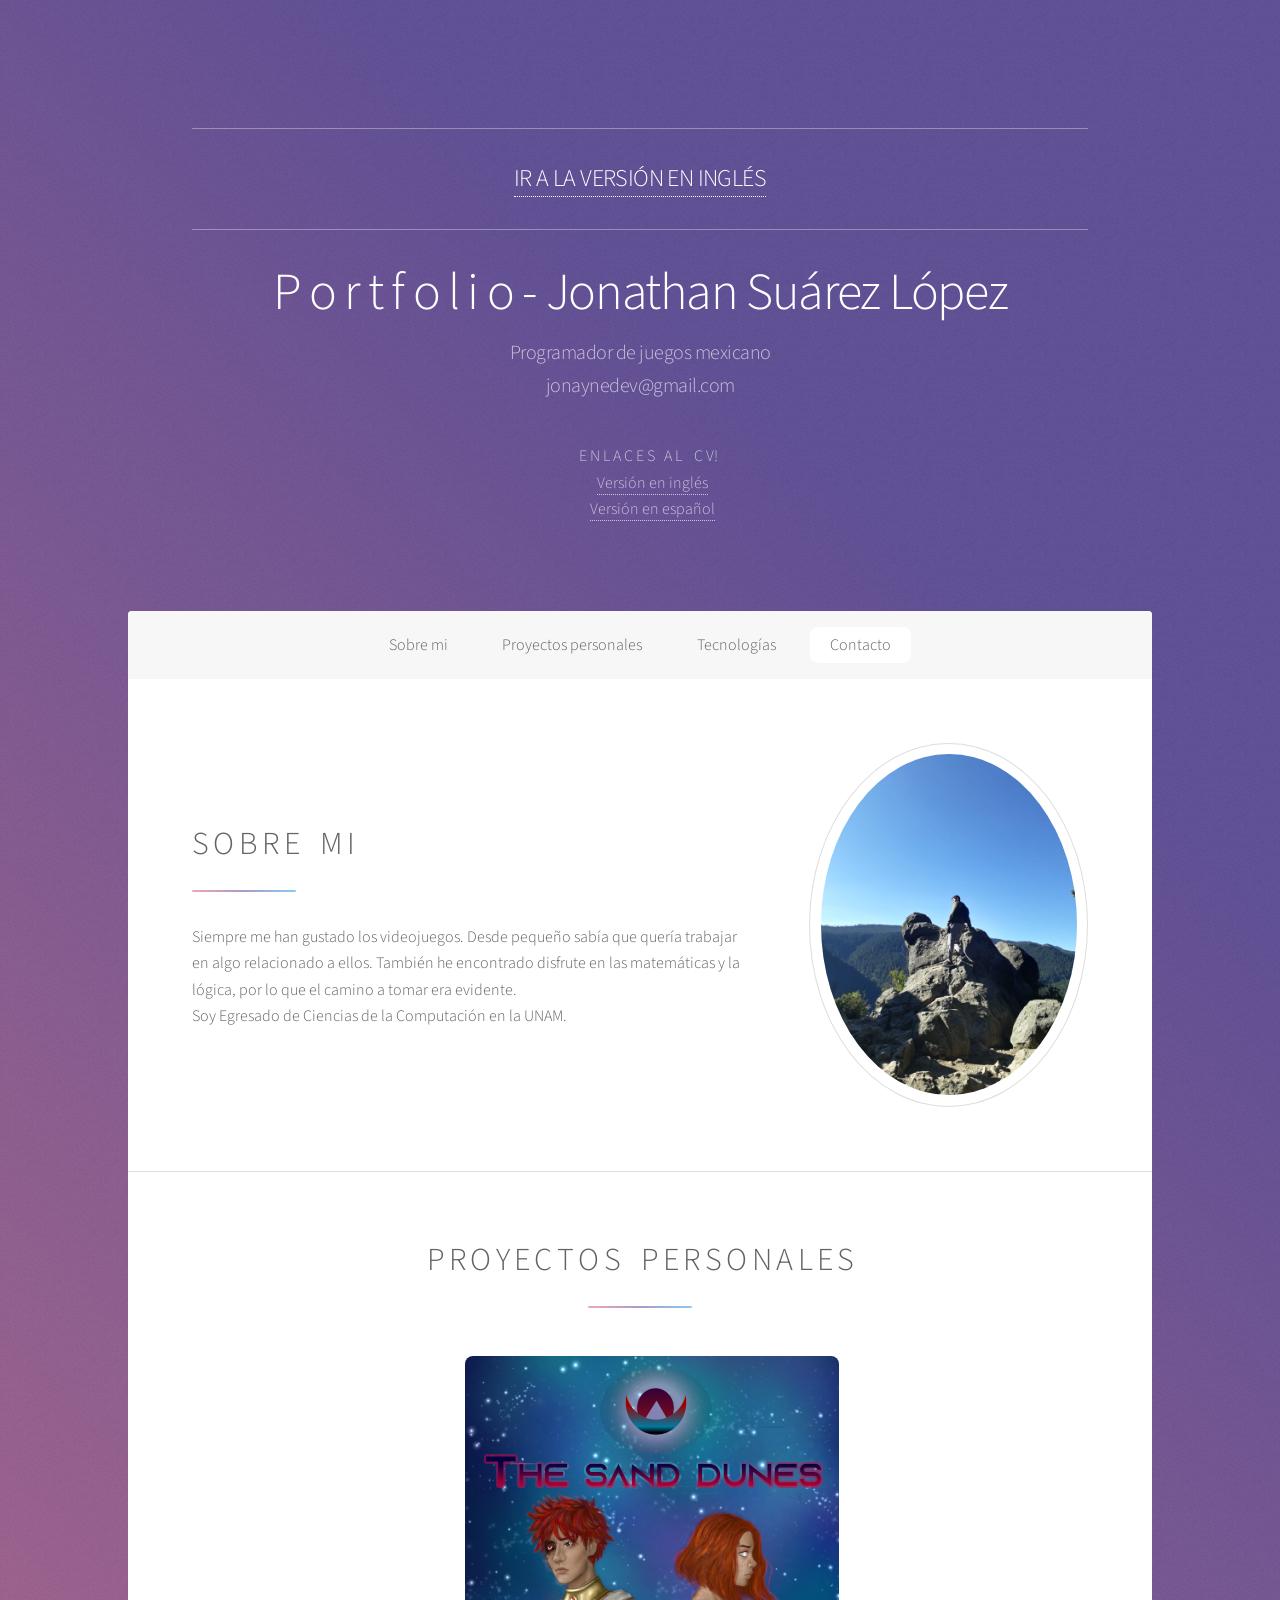
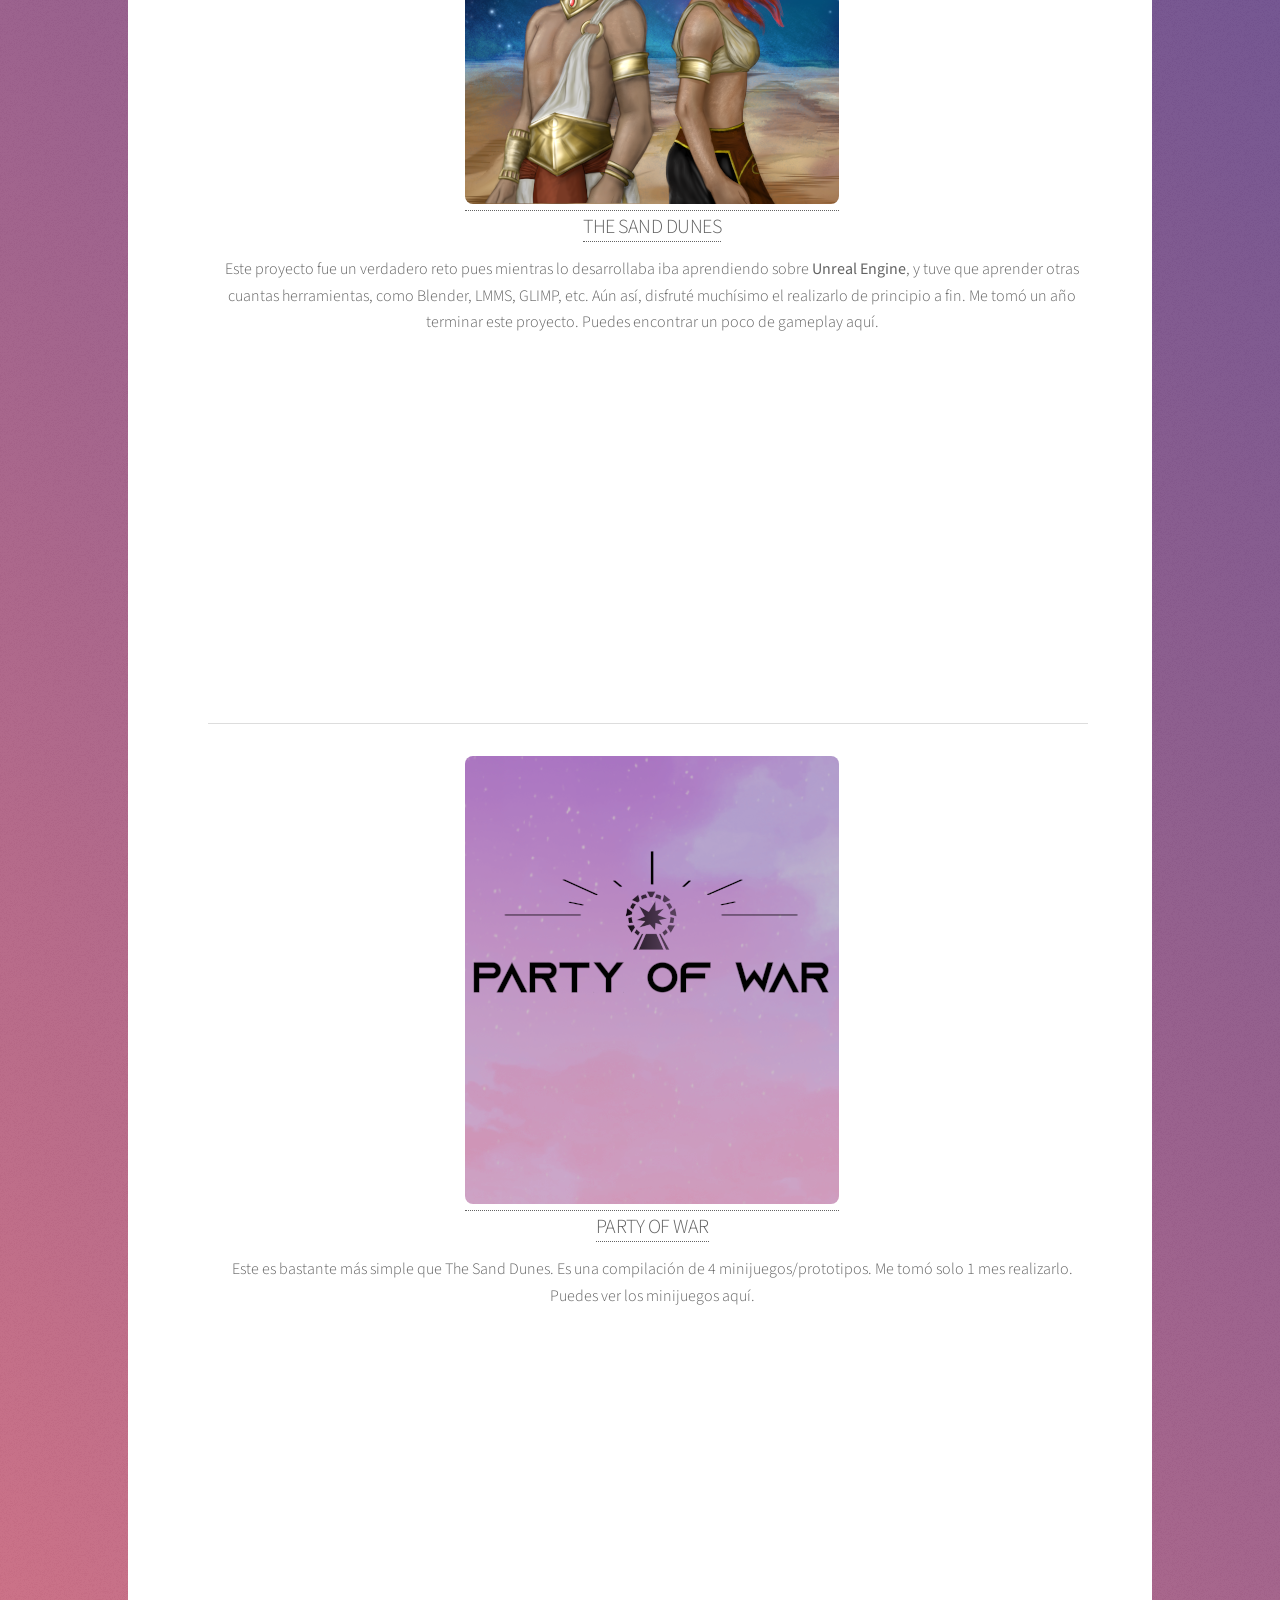
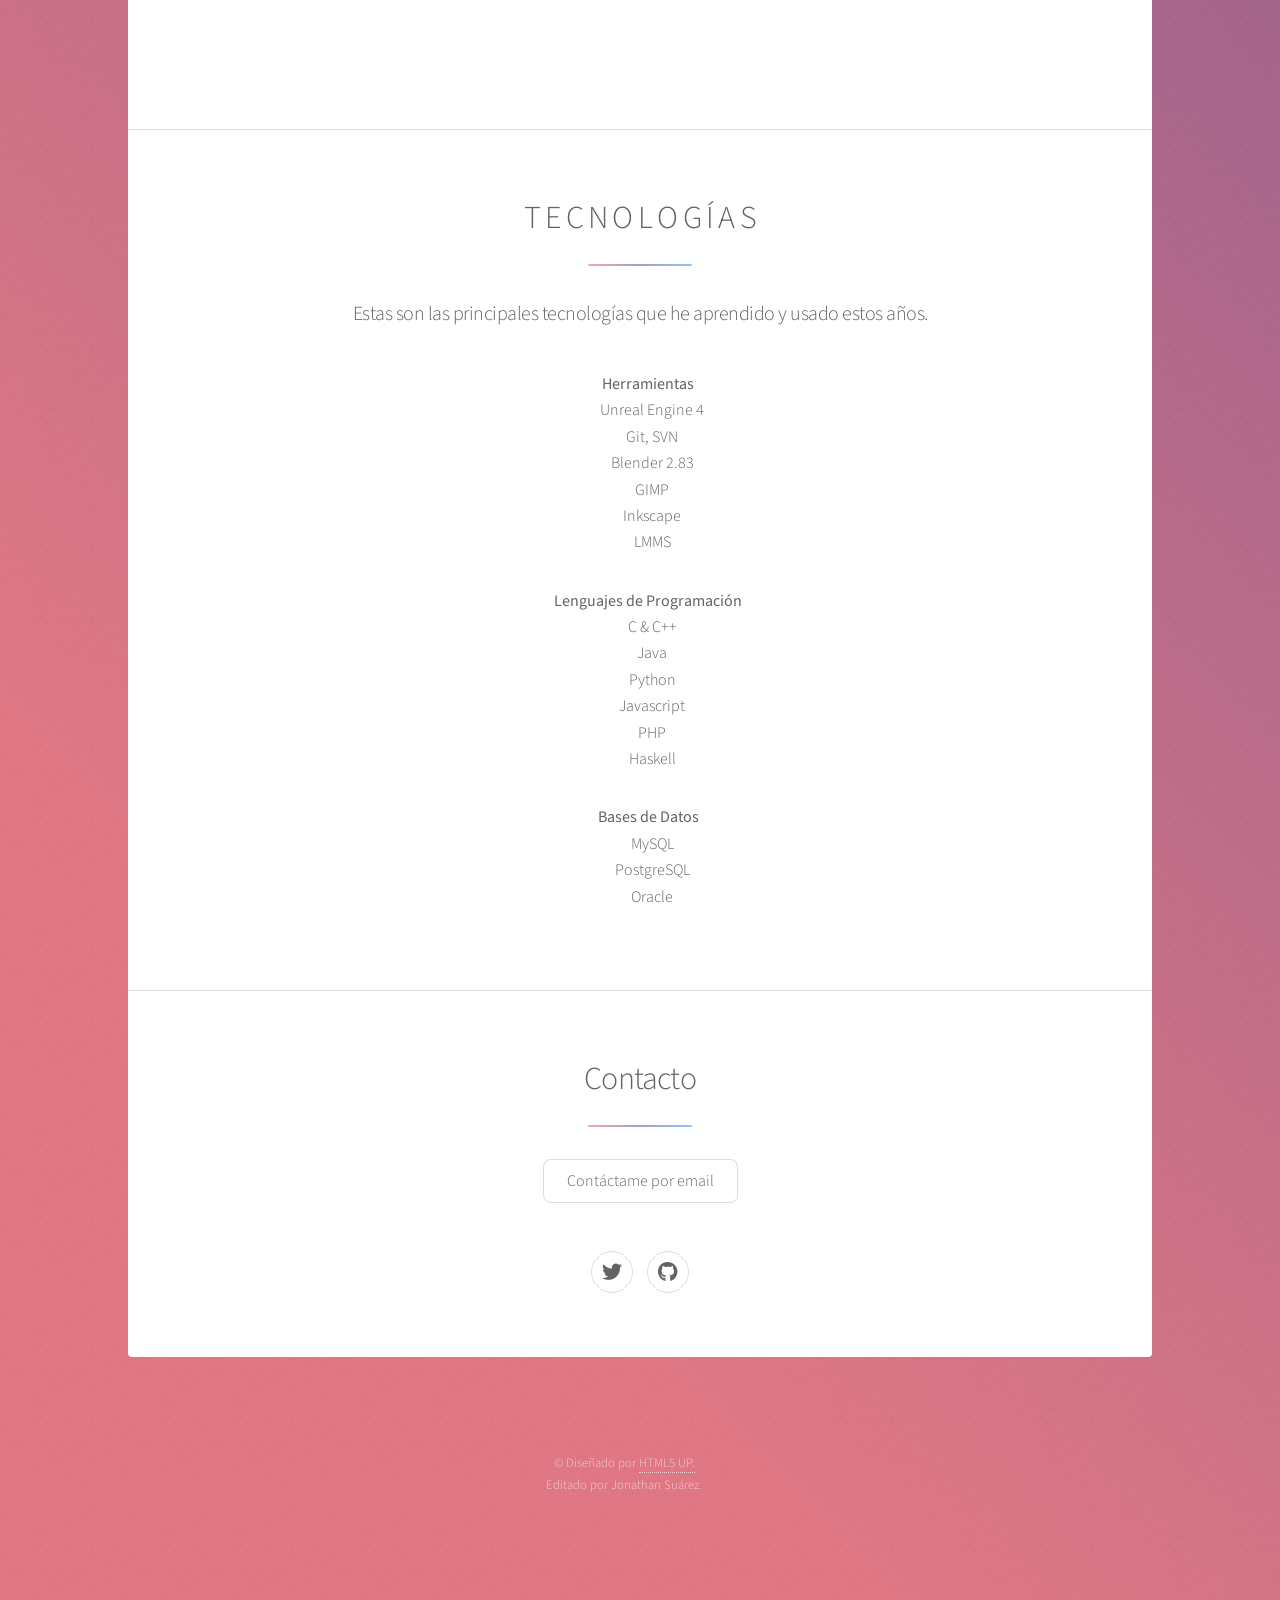
==== index_es.html @ 7394937e "Ajustes en los CVs y correcciones gramaticales. Ty Jaeden." ====
<!DOCTYPE HTML>
<!--
	Stellar by HTML5 UP
	html5up.net | @ajlkn
	Free for personal and commercial use under the CCA 3.0 license (html5up.net/license)
-->
<html>
	<head>
		<title>Jonathan Suárez | Portfolio</title>
		<meta charset="utf-8" />
		<meta name="viewport" content="width=device-width, initial-scale=1, user-scalable=no" />
		<link rel="stylesheet" href="assets/css/main.css" />
		<noscript><link rel="stylesheet" href="assets/css/noscript.css" /></noscript>
	</head>
	<body class="is-preload">

		<!-- Wrapper -->
			<div id="wrapper">

				<!-- Header -->
					<header id="header" class="alt">
						<hr>
						<h2><a href="index.html">IR A LA VERSIÓN EN INGLÉS</a></h2>
						<hr>
						<h1>P o r t f o l i o - Jonathan Suárez López</h1>
						<p>Programador de juegos mexicano<br>jonaynedev@gmail.com<br>
						<ul> E N L A C E S  &nbsp;&nbsp;A L &nbsp;&nbsp; C V!
							<li>
								<a href="docs/CV_eng.pdf"> Versión en inglés</a>
							</li>
							<li>
								<a href="docs/CV_es.pdf"> Versión en español</a>
							</li>
						</ul>
						</p>
					</header>

				<!-- Nav -->
					<nav id="nav">
						<ul>
							<li><a href="#intro" class="active">Sobre mi</a></li>
							<li><a href="#first">Proyectos personales</a></li>
							<li><a href="#second">Tecnologías</a></li>
							<li><a href="#cta">Contacto</a></li>
						</ul>
					</nav>

				<!-- Main -->
					<div id="main">
						<!-- Introduction -->
							<section id="intro" class="main">
								<div class="spotlight">
									<div class="content">
										<header class="major">
											<h2>S O B R E &nbsp;&nbsp; M I</h2>
										</header>
										<p>Siempre me han gustado los videojuegos. Desde pequeño sabía que quería trabajar en algo relacionado a ellos.
											También he encontrado disfrute en las matemáticas y la lógica, por lo que el camino a tomar era evidente.<br>
											Soy Egresado de Ciencias de la Computación en la UNAM.
										</p>
									</div>
									<span class="image"><img src="images/Me.jpeg" alt="" /></span>
								</div>
							</section>

						<!-- First Section -->
							<section id="first" class="main special">
								<header class="major">
									<h2>P R O Y E C T O S &nbsp;&nbsp; P E R S O N A L E S</h2>
								</header>
								<ul>
									<li>
										<a href="https://store.steampowered.com/app/1566610/The_Sand_Dunes/">
										<span class="image"><img src="images/TheSandDunes.png" alt="" /></span>
										<h3>THE SAND DUNES</a></h3>
										 
										<p>Este proyecto fue un verdadero reto pues mientras lo desarrollaba iba aprendiendo sobre <b>Unreal Engine</b>, y tuve que aprender otras cuantas herramientas, 
											como Blender, LMMS, GLIMP, etc. Aún así, disfruté muchísimo el realizarlo de principio a fin.
										Me tomó un año terminar este proyecto. Puedes encontrar un poco de gameplay aquí.</p>
										<iframe width="560" height="315" src="https://www.youtube.com/embed/noB_roPYs4Q" 
											title="YouTube video player" frameborder="0" allow="accelerometer; autoplay; clipboard-write; encrypted-media; gyroscope; picture-in-picture" allowfullscreen></iframe>
									</li>
									<hr>
									<li>
										<a href="https://jonayne.itch.io/party-of-war">
										<span class="image"><img src="images/PartyOfWar.png" alt="" /></span>
										<h3>PARTY OF WAR</a></h3>
										<p>Este es bastante más simple que The Sand Dunes.
											Es una compilación de 4 minijuegos/prototipos. Me tomó solo 1 mes realizarlo. <br>Puedes ver los minijuegos aquí.</p>
											<iframe width="560" height="315" src="https://www.youtube.com/embed/gYc2zunzQac" 
											title="YouTube video player" frameborder="0" allow="accelerometer; autoplay; clipboard-write; encrypted-media; gyroscope; picture-in-picture" allowfullscreen></iframe>
									</li>
								</ul>
							</section>

						<!-- Second Section -->
							<section id="second" class="main special">
								<header class="major">
									<h2>T E C N O L O G Í A S</h2>
									<p> Estas son las principales tecnologías que he aprendido y usado estos años.</p>
									<ul><b>Herramientas</b>
										<li>Unreal Engine 4</li>
										<li>Git, SVN</li>
										<li>Blender 2.83</li>
										<li>GIMP</li>
										<li>Inkscape</li>
										<li>LMMS</li>
									</ul>
									<ul><b>Lenguajes de Programación</b>
										<li>C & C++</li>
										<li>Java</li>
										<li>Python</li>
										<li>Javascript</li>
										<li>PHP</li>
										<li>Haskell</li>
									</ul>
									<ul><b>Bases de Datos</b>
										<li>MySQL</li>
										<li>PostgreSQL</li>
										<li>Oracle</li>
									</ul>
								</header>
							</section>

						<!-- Get Started -->
							<section id="cta" class="main special">
								<header class="major">
									<h2>Contacto</h2>
									<ul class="actions special">
										<li><a href="mailto:jonaynedev@gmail.com" class="button">Contáctame por email</a></li>
									</ul>
								</header>
								<footer class="major">
									<ul class="icons">
										<li><a href="https://twitter.com/jonaynea" class="icon brands fa-twitter alt"><span class="label">Twitter</span></a></li>
										<li><a href="https://github.com/Jonayne" class="icon brands fa-github alt"><span class="label">GitHub</span></a></li>
									</ul>
								</footer>
							</section>

					</div>

				<!-- Footer -->
					<footer id="footer">
						<p class="copyright">&copy; Diseñado por <a href="https://html5up.net">HTML5 UP.</a> <br> Editado por Jonathan Suárez.</p>
					</footer>
			</div>

		<!-- Scripts -->
			<script src="assets/js/jquery.min.js"></script>
			<script src="assets/js/jquery.scrollex.min.js"></script>
			<script src="assets/js/jquery.scrolly.min.js"></script>
			<script src="assets/js/browser.min.js"></script>
			<script src="assets/js/breakpoints.min.js"></script>
			<script src="assets/js/util.js"></script>
			<script src="assets/js/main.js"></script>

	</body>
</html>
---- assets/css/main.css ----
@import url(fontawesome-all.min.css);
@import 'https://fonts.googleapis.com/css?family=Source+Sans+Pro:300,400';

/*
	Stellar by HTML5 UP
	html5up.net | @ajlkn
	Free for personal and commercial use under the CCA 3.0 license (html5up.net/license)
*/

html, body, div, span, applet, object,
iframe, h1, h2, h3, h4, h5, h6, p, blockquote,
pre, a, abbr, acronym, address, big, cite,
code, del, dfn, em, img, ins, kbd, q, s, samp,
small, strike, strong, sub, sup, tt, var, b,
u, i, center, dl, dt, dd, ol, ul, li, fieldset,
form, label, legend, table, caption, tbody,
tfoot, thead, tr, th, td, article, aside,
canvas, details, embed, figure, figcaption,
footer, header, hgroup, menu, nav, output, ruby,
section, summary, time, mark, audio, video {
	margin: 0;
	padding: 0;
	border: 0;
	font-size: 100%;
	font: inherit;
	vertical-align: baseline;}

article, aside, details, figcaption, figure,
footer, header, hgroup, menu, nav, section {
	display: block;}

body {
	line-height: 1;
}

ol, ul {
	list-style: none;
}

blockquote, q {
	quotes: none;
}

	blockquote:before, blockquote:after, q:before, q:after {
		content: '';
		content: none;
	}

table {
	border-collapse: collapse;
	border-spacing: 0;
}

body {
	-webkit-text-size-adjust: none;
}

mark {
	background-color: transparent;
	color: inherit;
}

input::-moz-focus-inner {
	border: 0;
	padding: 0;
}

input, select, textarea {
	-moz-appearance: none;
	-webkit-appearance: none;
	-ms-appearance: none;
	appearance: none;
}

/* Basic */

	@-ms-viewport {
		width: device-width;
	}

	body {
		-ms-overflow-style: scrollbar;
	}

	@media screen and (max-width: 480px) {

		html, body {
			min-width: 320px;
		}

	}

	html {
		box-sizing: border-box;
	}

	*, *:before, *:after {
		box-sizing: inherit;
	}

	body {
		background-color: #935d8c;
		background-image: url("images/overlay.png"), -moz-linear-gradient(45deg, #e37682 15%, #5f4d93 85%);
		background-image: url("images/overlay.png"), -webkit-linear-gradient(45deg, #e37682 15%, #5f4d93 85%);
		background-image: url("images/overlay.png"), -ms-linear-gradient(45deg, #e37682 15%, #5f4d93 85%);
		background-image: url("images/overlay.png"), linear-gradient(45deg, #e37682 15%, #5f4d93 85%);
	}

		body.is-preload *, body.is-preload *:before, body.is-preload *:after {
			-moz-animation: none !important;
			-webkit-animation: none !important;
			-ms-animation: none !important;
			animation: none !important;
			-moz-transition: none !important;
			-webkit-transition: none !important;
			-ms-transition: none !important;
			transition: none !important;
		}

/* Type */

	body {
		background-color: #935d8c;
		color: rgba(255, 255, 255, 0.65);
	}

	body, input, select, textarea {
		font-family: "Source Sans Pro", Helvetica, sans-serif;
		font-size: 17pt;
		font-weight: 300;
		line-height: 1.65;
	}

		@media screen and (max-width: 1680px) {

			body, input, select, textarea {
				font-size: 14pt;
			}

		}

		@media screen and (max-width: 1280px) {

			body, input, select, textarea {
				font-size: 12pt;
			}

		}

		@media screen and (max-width: 360px) {

			body, input, select, textarea {
				font-size: 11pt;
			}

		}

	a {
		-moz-transition: color 0.2s ease, border-bottom 0.2s ease;
		-webkit-transition: color 0.2s ease, border-bottom 0.2s ease;
		-ms-transition: color 0.2s ease, border-bottom 0.2s ease;
		transition: color 0.2s ease, border-bottom 0.2s ease;
		text-decoration: none;
		border-bottom: dotted 1px;
		color: inherit;
	}

		a:hover {
			border-bottom-color: transparent;
		}

	strong, b {
		font-weight: 400;
	}

	em, i {
		font-style: italic;
	}

	p {
		margin: 0 0 2em 0;
	}

		p.content {
			-moz-columns: 20em 2;
			-webkit-columns: 20em 2;
			-ms-columns: 20em 2;
			columns: 20em 2;
			-moz-column-gap: 2em;
			-webkit-column-gap: 2em;
			-ms-column-gap: 2em;
			column-gap: 2em;
			text-align: justify;
		}

	h1, h2, h3, h4, h5, h6 {
		font-weight: 300;
		line-height: 1.5;
		margin: 0 0 0.7em 0;
		letter-spacing: -0.025em;
	}

		h1 a, h2 a, h3 a, h4 a, h5 a, h6 a {
			color: inherit;
			text-decoration: none;
		}

	h1 {
		font-size: 2.5em;
		line-height: 1.2;
	}

	h2 {
		font-size: 1.5em;
	}

	h3 {
		font-size: 1.25em;
	}

	h4 {
		font-size: 1.1em;
	}

	h5 {
		font-size: 0.9em;
	}

	h6 {
		font-size: 0.7em;
	}

	@media screen and (max-width: 736px) {

		h1 {
			font-size: 2em;
		}

	}

	sub {
		font-size: 0.8em;
		position: relative;
		top: 0.5em;
	}

	sup {
		font-size: 0.8em;
		position: relative;
		top: -0.5em;
	}

	blockquote {
		border-left: solid 4px;
		font-style: italic;
		margin: 0 0 2em 0;
		padding: 0.5em 0 0.5em 2em;
	}

	code {
		border-radius: 8px;
		border: solid 1px;
		font-family: "Courier New", monospace;
		font-size: 0.9em;
		margin: 0 0.25em;
		padding: 0.25em 0.65em;
	}

	pre {
		-webkit-overflow-scrolling: touch;
		font-family: "Courier New", monospace;
		font-size: 0.9em;
		margin: 0 0 2em 0;
	}

		pre code {
			display: block;
			line-height: 1.75;
			padding: 1em 1.5em;
			overflow-x: auto;
		}

	hr {
		border: 0;
		border-bottom: solid 1px;
		margin: 2em 0;
	}

		hr.major {
			margin: 3em 0;
		}

	.align-left {
		text-align: left;
	}

	.align-center {
		text-align: center;
	}

	.align-right {
		text-align: right;
	}

	input, select, textarea {
		color: #ffffff;
	}

	a:hover {
		color: #ffffff;
	}

	strong, b {
		color: #ffffff;
	}

	h1, h2, h3, h4, h5, h6 {
		color: #ffffff;
	}

	blockquote {
		border-left-color: rgba(255, 255, 255, 0.35);
	}

	code {
		background: rgba(255, 255, 255, 0.075);
		border-color: rgba(255, 255, 255, 0.35);
	}

	hr {
		border-bottom-color: rgba(255, 255, 255, 0.35);
	}

/* Row */

	.row {
		display: flex;
		flex-wrap: wrap;
		box-sizing: border-box;
		align-items: stretch;
	}

		.row > * {
			box-sizing: border-box;
		}

		.row.gtr-uniform > * > :last-child {
			margin-bottom: 0;
		}

		.row.aln-left {
			justify-content: flex-start;
		}

		.row.aln-center {
			justify-content: center;
		}

		.row.aln-right {
			justify-content: flex-end;
		}

		.row.aln-top {
			align-items: flex-start;
		}

		.row.aln-middle {
			align-items: center;
		}

		.row.aln-bottom {
			align-items: flex-end;
		}

		.row > .imp {
			order: -1;
		}

		.row > .col-1 {
			width: 8.33333%;
		}

		.row > .off-1 {
			margin-left: 8.33333%;
		}

		.row > .col-2 {
			width: 16.66667%;
		}

		.row > .off-2 {
			margin-left: 16.66667%;
		}

		.row > .col-3 {
			width: 25%;
		}

		.row > .off-3 {
			margin-left: 25%;
		}

		.row > .col-4 {
			width: 33.33333%;
		}

		.row > .off-4 {
			margin-left: 33.33333%;
		}

		.row > .col-5 {
			width: 41.66667%;
		}

		.row > .off-5 {
			margin-left: 41.66667%;
		}

		.row > .col-6 {
			width: 50%;
		}

		.row > .off-6 {
			margin-left: 50%;
		}

		.row > .col-7 {
			width: 58.33333%;
		}

		.row > .off-7 {
			margin-left: 58.33333%;
		}

		.row > .col-8 {
			width: 66.66667%;
		}

		.row > .off-8 {
			margin-left: 66.66667%;
		}

		.row > .col-9 {
			width: 75%;
		}

		.row > .off-9 {
			margin-left: 75%;
		}

		.row > .col-10 {
			width: 83.33333%;
		}

		.row > .off-10 {
			margin-left: 83.33333%;
		}

		.row > .col-11 {
			width: 91.66667%;
		}

		.row > .off-11 {
			margin-left: 91.66667%;
		}

		.row > .col-12 {
			width: 100%;
		}

		.row > .off-12 {
			margin-left: 100%;
		}

		.row.gtr-0 {
			margin-top: 0;
			margin-left: 0em;
		}

			.row.gtr-0 > * {
				padding: 0 0 0 0em;
			}

			.row.gtr-0.gtr-uniform {
				margin-top: 0em;
			}

				.row.gtr-0.gtr-uniform > * {
					padding-top: 0em;
				}

		.row.gtr-25 {
			margin-top: 0;
			margin-left: -0.375em;
		}

			.row.gtr-25 > * {
				padding: 0 0 0 0.375em;
			}

			.row.gtr-25.gtr-uniform {
				margin-top: -0.375em;
			}

				.row.gtr-25.gtr-uniform > * {
					padding-top: 0.375em;
				}

		.row.gtr-50 {
			margin-top: 0;
			margin-left: -0.75em;
		}

			.row.gtr-50 > * {
				padding: 0 0 0 0.75em;
			}

			.row.gtr-50.gtr-uniform {
				margin-top: -0.75em;
			}

				.row.gtr-50.gtr-uniform > * {
					padding-top: 0.75em;
				}

		.row {
			margin-top: 0;
			margin-left: -1.5em;
		}

			.row > * {
				padding: 0 0 0 1.5em;
			}

			.row.gtr-uniform {
				margin-top: -1.5em;
			}

				.row.gtr-uniform > * {
					padding-top: 1.5em;
				}

		.row.gtr-150 {
			margin-top: 0;
			margin-left: -2.25em;
		}

			.row.gtr-150 > * {
				padding: 0 0 0 2.25em;
			}

			.row.gtr-150.gtr-uniform {
				margin-top: -2.25em;
			}

				.row.gtr-150.gtr-uniform > * {
					padding-top: 2.25em;
				}

		.row.gtr-200 {
			margin-top: 0;
			margin-left: -3em;
		}

			.row.gtr-200 > * {
				padding: 0 0 0 3em;
			}

			.row.gtr-200.gtr-uniform {
				margin-top: -3em;
			}

				.row.gtr-200.gtr-uniform > * {
					padding-top: 3em;
				}

		@media screen and (max-width: 1680px) {

			.row {
				display: flex;
				flex-wrap: wrap;
				box-sizing: border-box;
				align-items: stretch;
			}

				.row > * {
					box-sizing: border-box;
				}

				.row.gtr-uniform > * > :last-child {
					margin-bottom: 0;
				}

				.row.aln-left {
					justify-content: flex-start;
				}

				.row.aln-center {
					justify-content: center;
				}

				.row.aln-right {
					justify-content: flex-end;
				}

				.row.aln-top {
					align-items: flex-start;
				}

				.row.aln-middle {
					align-items: center;
				}

				.row.aln-bottom {
					align-items: flex-end;
				}

				.row > .imp-xlarge {
					order: -1;
				}

				.row > .col-1-xlarge {
					width: 8.33333%;
				}

				.row > .off-1-xlarge {
					margin-left: 8.33333%;
				}

				.row > .col-2-xlarge {
					width: 16.66667%;
				}

				.row > .off-2-xlarge {
					margin-left: 16.66667%;
				}

				.row > .col-3-xlarge {
					width: 25%;
				}

				.row > .off-3-xlarge {
					margin-left: 25%;
				}

				.row > .col-4-xlarge {
					width: 33.33333%;
				}

				.row > .off-4-xlarge {
					margin-left: 33.33333%;
				}

				.row > .col-5-xlarge {
					width: 41.66667%;
				}

				.row > .off-5-xlarge {
					margin-left: 41.66667%;
				}

				.row > .col-6-xlarge {
					width: 50%;
				}

				.row > .off-6-xlarge {
					margin-left: 50%;
				}

				.row > .col-7-xlarge {
					width: 58.33333%;
				}

				.row > .off-7-xlarge {
					margin-left: 58.33333%;
				}

				.row > .col-8-xlarge {
					width: 66.66667%;
				}

				.row > .off-8-xlarge {
					margin-left: 66.66667%;
				}

				.row > .col-9-xlarge {
					width: 75%;
				}

				.row > .off-9-xlarge {
					margin-left: 75%;
				}

				.row > .col-10-xlarge {
					width: 83.33333%;
				}

				.row > .off-10-xlarge {
					margin-left: 83.33333%;
				}

				.row > .col-11-xlarge {
					width: 91.66667%;
				}

				.row > .off-11-xlarge {
					margin-left: 91.66667%;
				}

				.row > .col-12-xlarge {
					width: 100%;
				}

				.row > .off-12-xlarge {
					margin-left: 100%;
				}

				.row.gtr-0 {
					margin-top: 0;
					margin-left: 0em;
				}

					.row.gtr-0 > * {
						padding: 0 0 0 0em;
					}

					.row.gtr-0.gtr-uniform {
						margin-top: 0em;
					}

						.row.gtr-0.gtr-uniform > * {
							padding-top: 0em;
						}

				.row.gtr-25 {
					margin-top: 0;
					margin-left: -0.375em;
				}

					.row.gtr-25 > * {
						padding: 0 0 0 0.375em;
					}

					.row.gtr-25.gtr-uniform {
						margin-top: -0.375em;
					}

						.row.gtr-25.gtr-uniform > * {
							padding-top: 0.375em;
						}

				.row.gtr-50 {
					margin-top: 0;
					margin-left: -0.75em;
				}

					.row.gtr-50 > * {
						padding: 0 0 0 0.75em;
					}

					.row.gtr-50.gtr-uniform {
						margin-top: -0.75em;
					}

						.row.gtr-50.gtr-uniform > * {
							padding-top: 0.75em;
						}

				.row {
					margin-top: 0;
					margin-left: -1.5em;
				}

					.row > * {
						padding: 0 0 0 1.5em;
					}

					.row.gtr-uniform {
						margin-top: -1.5em;
					}

						.row.gtr-uniform > * {
							padding-top: 1.5em;
						}

				.row.gtr-150 {
					margin-top: 0;
					margin-left: -2.25em;
				}

					.row.gtr-150 > * {
						padding: 0 0 0 2.25em;
					}

					.row.gtr-150.gtr-uniform {
						margin-top: -2.25em;
					}

						.row.gtr-150.gtr-uniform > * {
							padding-top: 2.25em;
						}

				.row.gtr-200 {
					margin-top: 0;
					margin-left: -3em;
				}

					.row.gtr-200 > * {
						padding: 0 0 0 3em;
					}

					.row.gtr-200.gtr-uniform {
						margin-top: -3em;
					}

						.row.gtr-200.gtr-uniform > * {
							padding-top: 3em;
						}

		}

		@media screen and (max-width: 1280px) {

			.row {
				display: flex;
				flex-wrap: wrap;
				box-sizing: border-box;
				align-items: stretch;
			}

				.row > * {
					box-sizing: border-box;
				}

				.row.gtr-uniform > * > :last-child {
					margin-bottom: 0;
				}

				.row.aln-left {
					justify-content: flex-start;
				}

				.row.aln-center {
					justify-content: center;
				}

				.row.aln-right {
					justify-content: flex-end;
				}

				.row.aln-top {
					align-items: flex-start;
				}

				.row.aln-middle {
					align-items: center;
				}

				.row.aln-bottom {
					align-items: flex-end;
				}

				.row > .imp-large {
					order: -1;
				}

				.row > .col-1-large {
					width: 8.33333%;
				}

				.row > .off-1-large {
					margin-left: 8.33333%;
				}

				.row > .col-2-large {
					width: 16.66667%;
				}

				.row > .off-2-large {
					margin-left: 16.66667%;
				}

				.row > .col-3-large {
					width: 25%;
				}

				.row > .off-3-large {
					margin-left: 25%;
				}

				.row > .col-4-large {
					width: 33.33333%;
				}

				.row > .off-4-large {
					margin-left: 33.33333%;
				}

				.row > .col-5-large {
					width: 41.66667%;
				}

				.row > .off-5-large {
					margin-left: 41.66667%;
				}

				.row > .col-6-large {
					width: 50%;
				}

				.row > .off-6-large {
					margin-left: 50%;
				}

				.row > .col-7-large {
					width: 58.33333%;
				}

				.row > .off-7-large {
					margin-left: 58.33333%;
				}

				.row > .col-8-large {
					width: 66.66667%;
				}

				.row > .off-8-large {
					margin-left: 66.66667%;
				}

				.row > .col-9-large {
					width: 75%;
				}

				.row > .off-9-large {
					margin-left: 75%;
				}

				.row > .col-10-large {
					width: 83.33333%;
				}

				.row > .off-10-large {
					margin-left: 83.33333%;
				}

				.row > .col-11-large {
					width: 91.66667%;
				}

				.row > .off-11-large {
					margin-left: 91.66667%;
				}

				.row > .col-12-large {
					width: 100%;
				}

				.row > .off-12-large {
					margin-left: 100%;
				}

				.row.gtr-0 {
					margin-top: 0;
					margin-left: 0em;
				}

					.row.gtr-0 > * {
						padding: 0 0 0 0em;
					}

					.row.gtr-0.gtr-uniform {
						margin-top: 0em;
					}

						.row.gtr-0.gtr-uniform > * {
							padding-top: 0em;
						}

				.row.gtr-25 {
					margin-top: 0;
					margin-left: -0.375em;
				}

					.row.gtr-25 > * {
						padding: 0 0 0 0.375em;
					}

					.row.gtr-25.gtr-uniform {
						margin-top: -0.375em;
					}

						.row.gtr-25.gtr-uniform > * {
							padding-top: 0.375em;
						}

				.row.gtr-50 {
					margin-top: 0;
					margin-left: -0.75em;
				}

					.row.gtr-50 > * {
						padding: 0 0 0 0.75em;
					}

					.row.gtr-50.gtr-uniform {
						margin-top: -0.75em;
					}

						.row.gtr-50.gtr-uniform > * {
							padding-top: 0.75em;
						}

				.row {
					margin-top: 0;
					margin-left: -1.5em;
				}

					.row > * {
						padding: 0 0 0 1.5em;
					}

					.row.gtr-uniform {
						margin-top: -1.5em;
					}

						.row.gtr-uniform > * {
							padding-top: 1.5em;
						}

				.row.gtr-150 {
					margin-top: 0;
					margin-left: -2.25em;
				}

					.row.gtr-150 > * {
						padding: 0 0 0 2.25em;
					}

					.row.gtr-150.gtr-uniform {
						margin-top: -2.25em;
					}

						.row.gtr-150.gtr-uniform > * {
							padding-top: 2.25em;
						}

				.row.gtr-200 {
					margin-top: 0;
					margin-left: -3em;
				}

					.row.gtr-200 > * {
						padding: 0 0 0 3em;
					}

					.row.gtr-200.gtr-uniform {
						margin-top: -3em;
					}

						.row.gtr-200.gtr-uniform > * {
							padding-top: 3em;
						}

		}

		@media screen and (max-width: 980px) {

			.row {
				display: flex;
				flex-wrap: wrap;
				box-sizing: border-box;
				align-items: stretch;
			}

				.row > * {
					box-sizing: border-box;
				}

				.row.gtr-uniform > * > :last-child {
					margin-bottom: 0;
				}

				.row.aln-left {
					justify-content: flex-start;
				}

				.row.aln-center {
					justify-content: center;
				}

				.row.aln-right {
					justify-content: flex-end;
				}

				.row.aln-top {
					align-items: flex-start;
				}

				.row.aln-middle {
					align-items: center;
				}

				.row.aln-bottom {
					align-items: flex-end;
				}

				.row > .imp-medium {
					order: -1;
				}

				.row > .col-1-medium {
					width: 8.33333%;
				}

				.row > .off-1-medium {
					margin-left: 8.33333%;
				}

				.row > .col-2-medium {
					width: 16.66667%;
				}

				.row > .off-2-medium {
					margin-left: 16.66667%;
				}

				.row > .col-3-medium {
					width: 25%;
				}

				.row > .off-3-medium {
					margin-left: 25%;
				}

				.row > .col-4-medium {
					width: 33.33333%;
				}

				.row > .off-4-medium {
					margin-left: 33.33333%;
				}

				.row > .col-5-medium {
					width: 41.66667%;
				}

				.row > .off-5-medium {
					margin-left: 41.66667%;
				}

				.row > .col-6-medium {
					width: 50%;
				}

				.row > .off-6-medium {
					margin-left: 50%;
				}

				.row > .col-7-medium {
					width: 58.33333%;
				}

				.row > .off-7-medium {
					margin-left: 58.33333%;
				}

				.row > .col-8-medium {
					width: 66.66667%;
				}

				.row > .off-8-medium {
					margin-left: 66.66667%;
				}

				.row > .col-9-medium {
					width: 75%;
				}

				.row > .off-9-medium {
					margin-left: 75%;
				}

				.row > .col-10-medium {
					width: 83.33333%;
				}

				.row > .off-10-medium {
					margin-left: 83.33333%;
				}

				.row > .col-11-medium {
					width: 91.66667%;
				}

				.row > .off-11-medium {
					margin-left: 91.66667%;
				}

				.row > .col-12-medium {
					width: 100%;
				}

				.row > .off-12-medium {
					margin-left: 100%;
				}

				.row.gtr-0 {
					margin-top: 0;
					margin-left: 0em;
				}

					.row.gtr-0 > * {
						padding: 0 0 0 0em;
					}

					.row.gtr-0.gtr-uniform {
						margin-top: 0em;
					}

						.row.gtr-0.gtr-uniform > * {
							padding-top: 0em;
						}

				.row.gtr-25 {
					margin-top: 0;
					margin-left: -0.375em;
				}

					.row.gtr-25 > * {
						padding: 0 0 0 0.375em;
					}

					.row.gtr-25.gtr-uniform {
						margin-top: -0.375em;
					}

						.row.gtr-25.gtr-uniform > * {
							padding-top: 0.375em;
						}

				.row.gtr-50 {
					margin-top: 0;
					margin-left: -0.75em;
				}

					.row.gtr-50 > * {
						padding: 0 0 0 0.75em;
					}

					.row.gtr-50.gtr-uniform {
						margin-top: -0.75em;
					}

						.row.gtr-50.gtr-uniform > * {
							padding-top: 0.75em;
						}

				.row {
					margin-top: 0;
					margin-left: -1.5em;
				}

					.row > * {
						padding: 0 0 0 1.5em;
					}

					.row.gtr-uniform {
						margin-top: -1.5em;
					}

						.row.gtr-uniform > * {
							padding-top: 1.5em;
						}

				.row.gtr-150 {
					margin-top: 0;
					margin-left: -2.25em;
				}

					.row.gtr-150 > * {
						padding: 0 0 0 2.25em;
					}

					.row.gtr-150.gtr-uniform {
						margin-top: -2.25em;
					}

						.row.gtr-150.gtr-uniform > * {
							padding-top: 2.25em;
						}

				.row.gtr-200 {
					margin-top: 0;
					margin-left: -3em;
				}

					.row.gtr-200 > * {
						padding: 0 0 0 3em;
					}

					.row.gtr-200.gtr-uniform {
						margin-top: -3em;
					}

						.row.gtr-200.gtr-uniform > * {
							padding-top: 3em;
						}

		}

		@media screen and (max-width: 736px) {

			.row {
				display: flex;
				flex-wrap: wrap;
				box-sizing: border-box;
				align-items: stretch;
			}

				.row > * {
					box-sizing: border-box;
				}

				.row.gtr-uniform > * > :last-child {
					margin-bottom: 0;
				}

				.row.aln-left {
					justify-content: flex-start;
				}

				.row.aln-center {
					justify-content: center;
				}

				.row.aln-right {
					justify-content: flex-end;
				}

				.row.aln-top {
					align-items: flex-start;
				}

				.row.aln-middle {
					align-items: center;
				}

				.row.aln-bottom {
					align-items: flex-end;
				}

				.row > .imp-small {
					order: -1;
				}

				.row > .col-1-small {
					width: 8.33333%;
				}

				.row > .off-1-small {
					margin-left: 8.33333%;
				}

				.row > .col-2-small {
					width: 16.66667%;
				}

				.row > .off-2-small {
					margin-left: 16.66667%;
				}

				.row > .col-3-small {
					width: 25%;
				}

				.row > .off-3-small {
					margin-left: 25%;
				}

				.row > .col-4-small {
					width: 33.33333%;
				}

				.row > .off-4-small {
					margin-left: 33.33333%;
				}

				.row > .col-5-small {
					width: 41.66667%;
				}

				.row > .off-5-small {
					margin-left: 41.66667%;
				}

				.row > .col-6-small {
					width: 50%;
				}

				.row > .off-6-small {
					margin-left: 50%;
				}

				.row > .col-7-small {
					width: 58.33333%;
				}

				.row > .off-7-small {
					margin-left: 58.33333%;
				}

				.row > .col-8-small {
					width: 66.66667%;
				}

				.row > .off-8-small {
					margin-left: 66.66667%;
				}

				.row > .col-9-small {
					width: 75%;
				}

				.row > .off-9-small {
					margin-left: 75%;
				}

				.row > .col-10-small {
					width: 83.33333%;
				}

				.row > .off-10-small {
					margin-left: 83.33333%;
				}

				.row > .col-11-small {
					width: 91.66667%;
				}

				.row > .off-11-small {
					margin-left: 91.66667%;
				}

				.row > .col-12-small {
					width: 100%;
				}

				.row > .off-12-small {
					margin-left: 100%;
				}

				.row.gtr-0 {
					margin-top: 0;
					margin-left: 0em;
				}

					.row.gtr-0 > * {
						padding: 0 0 0 0em;
					}

					.row.gtr-0.gtr-uniform {
						margin-top: 0em;
					}

						.row.gtr-0.gtr-uniform > * {
							padding-top: 0em;
						}

				.row.gtr-25 {
					margin-top: 0;
					margin-left: -0.25em;
				}

					.row.gtr-25 > * {
						padding: 0 0 0 0.25em;
					}

					.row.gtr-25.gtr-uniform {
						margin-top: -0.25em;
					}

						.row.gtr-25.gtr-uniform > * {
							padding-top: 0.25em;
						}

				.row.gtr-50 {
					margin-top: 0;
					margin-left: -0.5em;
				}

					.row.gtr-50 > * {
						padding: 0 0 0 0.5em;
					}

					.row.gtr-50.gtr-uniform {
						margin-top: -0.5em;
					}

						.row.gtr-50.gtr-uniform > * {
							padding-top: 0.5em;
						}

				.row {
					margin-top: 0;
					margin-left: -1em;
				}

					.row > * {
						padding: 0 0 0 1em;
					}

					.row.gtr-uniform {
						margin-top: -1em;
					}

						.row.gtr-uniform > * {
							padding-top: 1em;
						}

				.row.gtr-150 {
					margin-top: 0;
					margin-left: -1.5em;
				}

					.row.gtr-150 > * {
						padding: 0 0 0 1.5em;
					}

					.row.gtr-150.gtr-uniform {
						margin-top: -1.5em;
					}

						.row.gtr-150.gtr-uniform > * {
							padding-top: 1.5em;
						}

				.row.gtr-200 {
					margin-top: 0;
					margin-left: -2em;
				}

					.row.gtr-200 > * {
						padding: 0 0 0 2em;
					}

					.row.gtr-200.gtr-uniform {
						margin-top: -2em;
					}

						.row.gtr-200.gtr-uniform > * {
							padding-top: 2em;
						}

		}

		@media screen and (max-width: 480px) {

			.row {
				display: flex;
				flex-wrap: wrap;
				box-sizing: border-box;
				align-items: stretch;
			}

				.row > * {
					box-sizing: border-box;
				}

				.row.gtr-uniform > * > :last-child {
					margin-bottom: 0;
				}

				.row.aln-left {
					justify-content: flex-start;
				}

				.row.aln-center {
					justify-content: center;
				}

				.row.aln-right {
					justify-content: flex-end;
				}

				.row.aln-top {
					align-items: flex-start;
				}

				.row.aln-middle {
					align-items: center;
				}

				.row.aln-bottom {
					align-items: flex-end;
				}

				.row > .imp-xsmall {
					order: -1;
				}

				.row > .col-1-xsmall {
					width: 8.33333%;
				}

				.row > .off-1-xsmall {
					margin-left: 8.33333%;
				}

				.row > .col-2-xsmall {
					width: 16.66667%;
				}

				.row > .off-2-xsmall {
					margin-left: 16.66667%;
				}

				.row > .col-3-xsmall {
					width: 25%;
				}

				.row > .off-3-xsmall {
					margin-left: 25%;
				}

				.row > .col-4-xsmall {
					width: 33.33333%;
				}

				.row > .off-4-xsmall {
					margin-left: 33.33333%;
				}

				.row > .col-5-xsmall {
					width: 41.66667%;
				}

				.row > .off-5-xsmall {
					margin-left: 41.66667%;
				}

				.row > .col-6-xsmall {
					width: 50%;
				}

				.row > .off-6-xsmall {
					margin-left: 50%;
				}

				.row > .col-7-xsmall {
					width: 58.33333%;
				}

				.row > .off-7-xsmall {
					margin-left: 58.33333%;
				}

				.row > .col-8-xsmall {
					width: 66.66667%;
				}

				.row > .off-8-xsmall {
					margin-left: 66.66667%;
				}

				.row > .col-9-xsmall {
					width: 75%;
				}

				.row > .off-9-xsmall {
					margin-left: 75%;
				}

				.row > .col-10-xsmall {
					width: 83.33333%;
				}

				.row > .off-10-xsmall {
					margin-left: 83.33333%;
				}

				.row > .col-11-xsmall {
					width: 91.66667%;
				}

				.row > .off-11-xsmall {
					margin-left: 91.66667%;
				}

				.row > .col-12-xsmall {
					width: 100%;
				}

				.row > .off-12-xsmall {
					margin-left: 100%;
				}

				.row.gtr-0 {
					margin-top: 0;
					margin-left: 0em;
				}

					.row.gtr-0 > * {
						padding: 0 0 0 0em;
					}

					.row.gtr-0.gtr-uniform {
						margin-top: 0em;
					}

						.row.gtr-0.gtr-uniform > * {
							padding-top: 0em;
						}

				.row.gtr-25 {
					margin-top: 0;
					margin-left: -0.3125em;
				}

					.row.gtr-25 > * {
						padding: 0 0 0 0.3125em;
					}

					.row.gtr-25.gtr-uniform {
						margin-top: -0.3125em;
					}

						.row.gtr-25.gtr-uniform > * {
							padding-top: 0.3125em;
						}

				.row.gtr-50 {
					margin-top: 0;
					margin-left: -0.625em;
				}

					.row.gtr-50 > * {
						padding: 0 0 0 0.625em;
					}

					.row.gtr-50.gtr-uniform {
						margin-top: -0.625em;
					}

						.row.gtr-50.gtr-uniform > * {
							padding-top: 0.625em;
						}

				.row {
					margin-top: 0;
					margin-left: -1.25em;
				}

					.row > * {
						padding: 0 0 0 1.25em;
					}

					.row.gtr-uniform {
						margin-top: -1.25em;
					}

						.row.gtr-uniform > * {
							padding-top: 1.25em;
						}

				.row.gtr-150 {
					margin-top: 0;
					margin-left: -1.875em;
				}

					.row.gtr-150 > * {
						padding: 0 0 0 1.875em;
					}

					.row.gtr-150.gtr-uniform {
						margin-top: -1.875em;
					}

						.row.gtr-150.gtr-uniform > * {
							padding-top: 1.875em;
						}

				.row.gtr-200 {
					margin-top: 0;
					margin-left: -2.5em;
				}

					.row.gtr-200 > * {
						padding: 0 0 0 2.5em;
					}

					.row.gtr-200.gtr-uniform {
						margin-top: -2.5em;
					}

						.row.gtr-200.gtr-uniform > * {
							padding-top: 2.5em;
						}

		}

/* Box */

	.box {
		border-radius: 8px;
		border: solid;
		margin-bottom: 2em;
		padding: 1.5em;
	}

		.box > :last-child,
		.box > :last-child > :last-child,
		.box > :last-child > :last-child > :last-child {
			margin-bottom: 0;
		}

		.box.alt {
			border: 0;
			border-radius: 0;
			padding: 0;
		}

	.box {
		border-color: rgba(255, 255, 255, 0.35);
	}

/* Button */

	input[type="submit"],
	input[type="reset"],
	input[type="button"],
	button,
	.button {
		-moz-appearance: none;
		-webkit-appearance: none;
		-ms-appearance: none;
		appearance: none;
		-moz-transition: background-color 0.2s ease-in-out, color 0.2s ease-in-out;
		-webkit-transition: background-color 0.2s ease-in-out, color 0.2s ease-in-out;
		-ms-transition: background-color 0.2s ease-in-out, color 0.2s ease-in-out;
		transition: background-color 0.2s ease-in-out, color 0.2s ease-in-out;
		border-radius: 8px;
		border: 0;
		cursor: pointer;
		display: inline-block;
		font-weight: 300;
		height: 2.75em;
		line-height: 2.75em;
		min-width: 9.25em;
		padding: 0 1.5em;
		text-align: center;
		text-decoration: none;
		white-space: nowrap;
	}

		input[type="submit"].icon,
		input[type="reset"].icon,
		input[type="button"].icon,
		button.icon,
		.button.icon {
			padding-left: 1.35em;
		}

			input[type="submit"].icon:before,
			input[type="reset"].icon:before,
			input[type="button"].icon:before,
			button.icon:before,
			.button.icon:before {
				margin-right: 0.5em;
			}

		input[type="submit"].fit,
		input[type="reset"].fit,
		input[type="button"].fit,
		button.fit,
		.button.fit {
			width: 100%;
		}

		input[type="submit"].small,
		input[type="reset"].small,
		input[type="button"].small,
		button.small,
		.button.small {
			font-size: 0.8em;
		}

		input[type="submit"].large,
		input[type="reset"].large,
		input[type="button"].large,
		button.large,
		.button.large {
			font-size: 1.35em;
		}

		input[type="submit"].disabled, input[type="submit"]:disabled,
		input[type="reset"].disabled,
		input[type="reset"]:disabled,
		input[type="button"].disabled,
		input[type="button"]:disabled,
		button.disabled,
		button:disabled,
		.button.disabled,
		.button:disabled {
			pointer-events: none;
			opacity: 0.25;
		}

		@media screen and (max-width: 736px) {

			input[type="submit"],
			input[type="reset"],
			input[type="button"],
			button,
			.button {
				min-width: 0;
			}

		}

	input[type="submit"],
	input[type="reset"],
	input[type="button"],
	button,
	.button {
		background-color: transparent;
		box-shadow: inset 0 0 0 1px rgba(255, 255, 255, 0.35);
		color: #bb90b0 !important;
	}

		input[type="submit"]:hover,
		input[type="reset"]:hover,
		input[type="button"]:hover,
		button:hover,
		.button:hover {
			background-color: rgba(255, 255, 255, 0.075);
		}

		input[type="submit"]:active,
		input[type="reset"]:active,
		input[type="button"]:active,
		button:active,
		.button:active {
			background-color: rgba(255, 255, 255, 0.2);
		}

		input[type="submit"].icon:before,
		input[type="reset"].icon:before,
		input[type="button"].icon:before,
		button.icon:before,
		.button.icon:before {
			color: rgba(255, 255, 255, 0.5);
		}

		input[type="submit"].primary,
		input[type="reset"].primary,
		input[type="button"].primary,
		button.primary,
		.button.primary {
			background-color: #8cc9f0;
			color: #ffffff !important;
			box-shadow: none;
		}

			input[type="submit"].primary:hover,
			input[type="reset"].primary:hover,
			input[type="button"].primary:hover,
			button.primary:hover,
			.button.primary:hover {
				background-color: #9acff2;
			}

			input[type="submit"].primary:active,
			input[type="reset"].primary:active,
			input[type="button"].primary:active,
			button.primary:active,
			.button.primary:active {
				background-color: #7ec3ee;
			}

			input[type="submit"].primary.icon:before,
			input[type="reset"].primary.icon:before,
			input[type="button"].primary.icon:before,
			button.primary.icon:before,
			.button.primary.icon:before {
				color: #ffffff !important;
			}

/* Form */

	form {
		margin: 0 0 2em 0;
	}

	label {
		display: block;
		font-size: 0.9em;
		font-weight: 400;
		margin: 0 0 1em 0;
	}

	input[type="text"],
	input[type="password"],
	input[type="email"],
	select,
	textarea {
		-moz-appearance: none;
		-webkit-appearance: none;
		-ms-appearance: none;
		appearance: none;
		border-radius: 8px;
		border: solid 1px;
		color: inherit;
		display: block;
		outline: 0;
		padding: 0 1em;
		text-decoration: none;
		width: 100%;
	}

		input[type="text"]:invalid,
		input[type="password"]:invalid,
		input[type="email"]:invalid,
		select:invalid,
		textarea:invalid {
			box-shadow: none;
		}

	select {
		background-size: 1.25rem;
		background-repeat: no-repeat;
		background-position: calc(100% - 1rem) center;
		height: 2.75em;
		padding-right: 2.75em;
		text-overflow: ellipsis;
	}

		select:focus::-ms-value {
			background-color: transparent;
		}

		select::-ms-expand {
			display: none;
		}

	input[type="text"],
	input[type="password"],
	input[type="email"],
	select {
		height: 2.75em;
	}

	textarea {
		padding: 0.75em 1em;
	}

	input[type="checkbox"],
	input[type="radio"] {
		-moz-appearance: none;
		-webkit-appearance: none;
		-ms-appearance: none;
		appearance: none;
		display: block;
		float: left;
		margin-right: -2em;
		opacity: 0;
		width: 1em;
		z-index: -1;
	}

		input[type="checkbox"] + label,
		input[type="radio"] + label {
			text-decoration: none;
			cursor: pointer;
			display: inline-block;
			font-size: 1em;
			font-weight: 300;
			padding-left: 2.4em;
			padding-right: 0.75em;
			position: relative;
		}

			input[type="checkbox"] + label:before,
			input[type="radio"] + label:before {
				-moz-osx-font-smoothing: grayscale;
				-webkit-font-smoothing: antialiased;
				display: inline-block;
				font-style: normal;
				font-variant: normal;
				text-rendering: auto;
				line-height: 1;
				text-transform: none !important;
				font-family: 'Font Awesome 5 Free';
				font-weight: 900;
			}

			input[type="checkbox"] + label:before,
			input[type="radio"] + label:before {
				border-radius: 8px;
				border: solid 1px;
				content: '';
				display: inline-block;
				font-size: 0.8em;
				height: 2.0625em;
				left: 0;
				line-height: 2.0625em;
				position: absolute;
				text-align: center;
				top: 0;
				width: 2.0625em;
			}

		input[type="checkbox"]:checked + label:before,
		input[type="radio"]:checked + label:before {
			content: '\f00c';
		}

	input[type="checkbox"] + label:before {
		border-radius: 8px;
	}

	input[type="radio"] + label:before {
		border-radius: 100%;
	}

	::-webkit-input-placeholder {
		opacity: 1.0;
	}

	:-moz-placeholder {
		opacity: 1.0;
	}

	::-moz-placeholder {
		opacity: 1.0;
	}

	:-ms-input-placeholder {
		opacity: 1.0;
	}

	label {
		color: #ffffff;
	}

	input[type="text"],
	input[type="password"],
	input[type="email"],
	select,
	textarea {
		background-color: rgba(255, 255, 255, 0.075);
		border-color: rgba(255, 255, 255, 0.35);
	}

		input[type="text"]:focus,
		input[type="password"]:focus,
		input[type="email"]:focus,
		select:focus,
		textarea:focus {
			border-color: #8cc9f0;
			box-shadow: 0 0 0 1px #8cc9f0;
		}

	select {
		background-image: url("data:image/svg+xml;charset=utf8,%3Csvg xmlns='http://www.w3.org/2000/svg' width='40' height='40' preserveAspectRatio='none' viewBox='0 0 40 40'%3E%3Cpath d='M9.4,12.3l10.4,10.4l10.4-10.4c0.2-0.2,0.5-0.4,0.9-0.4c0.3,0,0.6,0.1,0.9,0.4l3.3,3.3c0.2,0.2,0.4,0.5,0.4,0.9 c0,0.4-0.1,0.6-0.4,0.9L20.7,31.9c-0.2,0.2-0.5,0.4-0.9,0.4c-0.3,0-0.6-0.1-0.9-0.4L4.3,17.3c-0.2-0.2-0.4-0.5-0.4-0.9 c0-0.4,0.1-0.6,0.4-0.9l3.3-3.3c0.2-0.2,0.5-0.4,0.9-0.4S9.1,12.1,9.4,12.3z' fill='rgba(255, 255, 255, 0.35)' /%3E%3C/svg%3E");
	}

		select option {
			color: #ffffff;
			background: #935d8c;
		}

	input[type="checkbox"] + label,
	input[type="radio"] + label {
		color: rgba(255, 255, 255, 0.65);
	}

		input[type="checkbox"] + label:before,
		input[type="radio"] + label:before {
			background: rgba(255, 255, 255, 0.075);
			border-color: rgba(255, 255, 255, 0.35);
		}

	input[type="checkbox"]:checked + label:before,
	input[type="radio"]:checked + label:before {
		background-color: #ffffff;
		border-color: #ffffff;
		color: #935d8c;
	}

	input[type="checkbox"]:focus + label:before,
	input[type="radio"]:focus + label:before {
		border-color: #8cc9f0;
		box-shadow: 0 0 0 1px #8cc9f0;
	}

	::-webkit-input-placeholder {
		color: rgba(255, 255, 255, 0.5) !important;
	}

	:-moz-placeholder {
		color: rgba(255, 255, 255, 0.5) !important;
	}

	::-moz-placeholder {
		color: rgba(255, 255, 255, 0.5) !important;
	}

	:-ms-input-placeholder {
		color: rgba(255, 255, 255, 0.5) !important;
	}

	.formerize-placeholder {
		color: rgba(255, 255, 255, 0.5) !important;
	}

/* Icon */

	.icon {
		text-decoration: none;
		-moz-transition: background-color 0.2s ease-in-out, color 0.2s ease-in-out;
		-webkit-transition: background-color 0.2s ease-in-out, color 0.2s ease-in-out;
		-ms-transition: background-color 0.2s ease-in-out, color 0.2s ease-in-out;
		transition: background-color 0.2s ease-in-out, color 0.2s ease-in-out;
		border-bottom: none;
		position: relative;
	}

		.icon:before {
			-moz-osx-font-smoothing: grayscale;
			-webkit-font-smoothing: antialiased;
			display: inline-block;
			font-style: normal;
			font-variant: normal;
			text-rendering: auto;
			line-height: 1;
			text-transform: none !important;
			font-family: 'Font Awesome 5 Free';
			font-weight: 400;
		}

		.icon > .label {
			display: none;
		}

		.icon:before {
			line-height: solid;
		}

		.icon.solid:before {
			font-weight: 900;
		}

		.icon.brands:before {
			font-family: 'Font Awesome 5 Brands';
		}

		.icon.major {
			border: solid 1px;
			display: inline-block;
			border-radius: 100%;
			padding: 0.65em;
			margin: 0 0 2em 0;
			cursor: default;
		}

			.icon.major:before {
				display: inline-block;
				font-size: 6.25rem;
				width: 2.25em;
				height: 2.25em;
				line-height: 2.2em;
				border-radius: 100%;
				border: solid 1px;
				text-align: center;
			}

		.icon.alt {
			display: inline-block;
			border: solid 1px;
			border-radius: 100%;
		}

			.icon.alt:before {
				display: block;
				font-size: 1.25em;
				width: 2em;
				height: 2em;
				text-align: center;
				line-height: 2em;
			}

		.icon.style1 {
			color: #efa8b0;
		}

		.icon.style2 {
			color: #c79cc8;
		}

		.icon.style3 {
			color: #a89cc8;
		}

		.icon.style4 {
			color: #9bb2e1;
		}

		.icon.style5 {
			color: #8cc9f0;
		}

		@media screen and (max-width: 1680px) {

			.icon.major:before {
				font-size: 5.5rem;
			}

		}

		@media screen and (max-width: 1280px) {

			.icon.major:before {
				font-size: 4.75rem;
			}

		}

		@media screen and (max-width: 736px) {

			.icon.major {
				margin: 0 0 1.5em 0;
				padding: 0.35em;
			}

				.icon.major:before {
					font-size: 3.5rem;
				}

		}

	.icon.major {
		border-color: rgba(255, 255, 255, 0.35);
	}

		.icon.major:before {
			border-color: rgba(255, 255, 255, 0.35);
		}

	.icon.alt {
		border-color: rgba(255, 255, 255, 0.35);
		color: #ffffff;
	}

		.icon.alt:hover {
			background-color: rgba(255, 255, 255, 0.075);
		}

		.icon.alt:active {
			background-color: rgba(255, 255, 255, 0.2);
		}

/* Image */

	.image {
		border-radius: 8px;
		border: 0;
		display: inline-block;
		position: relative;
	}

		.image img {
			border-radius: 8px;
			display: block;
		}

		.image.left, .image.right {
			max-width: 40%;
		}

			.image.left img, .image.right img {
				width: 100%;
			}

		.image.left {
			float: left;
			margin: 0 1.5em 1em 0;
			top: 0.25em;
		}

		.image.right {
			float: right;
			margin: 0 0 1em 1.5em;
			top: 0.25em;
		}

		.image.fit {
			display: block;
			margin: 0 0 2em 0;
			width: 100%;
		}

			.image.fit img {
				width: 100%;
			}

		.image.main {
			display: block;
			margin: 0 0 3em 0;
			width: 100%;
		}

			.image.main img {
				width: 100%;
			}

/* List */

	ol {
		list-style: decimal;
		margin: 0 0 2em 0;
		padding-left: 1.25em;
	}

		ol li {
			padding-left: 0.25em;
		}

	ul {
		list-style: none;
		margin: 0 0 2em 0;
		padding-left: 1em;
	}

		ul li {
			padding-left: 0.5em;
		}

		ul.alt {
			list-style: none;
			padding-left: 0;
		}

			ul.alt li {
				border-top: solid 1px;
				padding: 0.5em 0;
			}

				ul.alt li:first-child {
					border-top: 0;
					padding-top: 0;
				}

	dl {
		margin: 0 0 2em 0;
	}

		dl dt {
			display: block;
			font-weight: 400;
			margin: 0 0 1em 0;
		}

		dl dd {
			margin-left: 2em;
		}

		dl.alt dt {
			display: block;
			width: 3em;
			margin: 0;
			clear: left;
			float: left;
		}

		dl.alt dd {
			margin: 0 0 0.85em 5.5em;
		}

		dl.alt:after {
			content: '';
			display: block;
			clear: both;
		}

	ul.alt li {
		border-top-color: rgba(255, 255, 255, 0.35);
	}

	dl dt {
		color: #ffffff;
	}

/* Actions */

	ul.actions {
		display: -moz-flex;
		display: -webkit-flex;
		display: -ms-flex;
		display: flex;
		cursor: default;
		list-style: none;
		margin-left: -1em;
		padding-left: 0;
	}

		ul.actions li {
			padding: 0 0 0 1em;
			vertical-align: middle;
		}

		ul.actions.special {
			-moz-justify-content: center;
			-webkit-justify-content: center;
			-ms-justify-content: center;
			justify-content: center;
			width: 100%;
			margin-left: 0;
		}

			ul.actions.special li:first-child {
				padding-left: 0;
			}

		ul.actions.stacked {
			-moz-flex-direction: column;
			-webkit-flex-direction: column;
			-ms-flex-direction: column;
			flex-direction: column;
			margin-left: 0;
		}

			ul.actions.stacked li {
				padding: 1.3em 0 0 0;
			}

				ul.actions.stacked li:first-child {
					padding-top: 0;
				}

		ul.actions.fit {
			width: calc(100% + 1em);
		}

			ul.actions.fit li {
				-moz-flex-grow: 1;
				-webkit-flex-grow: 1;
				-ms-flex-grow: 1;
				flex-grow: 1;
				-moz-flex-shrink: 1;
				-webkit-flex-shrink: 1;
				-ms-flex-shrink: 1;
				flex-shrink: 1;
				width: 100%;
			}

				ul.actions.fit li > * {
					width: 100%;
				}

			ul.actions.fit.stacked {
				width: 100%;
			}

		@media screen and (max-width: 480px) {

			ul.actions:not(.fixed) {
				-moz-flex-direction: column;
				-webkit-flex-direction: column;
				-ms-flex-direction: column;
				flex-direction: column;
				margin-left: 0;
				width: 100% !important;
			}

				ul.actions:not(.fixed) li {
					-moz-flex-grow: 1;
					-webkit-flex-grow: 1;
					-ms-flex-grow: 1;
					flex-grow: 1;
					-moz-flex-shrink: 1;
					-webkit-flex-shrink: 1;
					-ms-flex-shrink: 1;
					flex-shrink: 1;
					padding: 1em 0 0 0;
					text-align: center;
					width: 100%;
				}

					ul.actions:not(.fixed) li > * {
						width: 100%;
					}

					ul.actions:not(.fixed) li:first-child {
						padding-top: 0;
					}

					ul.actions:not(.fixed) li input[type="submit"],
					ul.actions:not(.fixed) li input[type="reset"],
					ul.actions:not(.fixed) li input[type="button"],
					ul.actions:not(.fixed) li button,
					ul.actions:not(.fixed) li .button {
						width: 100%;
					}

						ul.actions:not(.fixed) li input[type="submit"].icon:before,
						ul.actions:not(.fixed) li input[type="reset"].icon:before,
						ul.actions:not(.fixed) li input[type="button"].icon:before,
						ul.actions:not(.fixed) li button.icon:before,
						ul.actions:not(.fixed) li .button.icon:before {
							margin-left: -0.5rem;
						}

		}

/* Icons */

	ul.icons {
		cursor: default;
		list-style: none;
		padding-left: 0;
	}

		ul.icons li {
			display: inline-block;
			padding: 0 0.65em 0 0;
		}

			ul.icons li:last-child {
				padding-right: 0 !important;
			}

/* Section/Article */

	section.special, article.special {
		text-align: center;
	}

	header.major {
		margin-bottom: 3em;
	}

		header.major h2 {
			font-size: 2em;
		}

			header.major h2:after {
				display: block;
				content: '';
				width: 3.25em;
				height: 2px;
				margin: 0.7em 0 1em 0;
				border-radius: 2px;
			}

				section.special header.major h2:after, article.special header.major h2:after {
					margin-left: auto;
					margin-right: auto;
				}

		header.major p {
			font-size: 1.25em;
			letter-spacing: -0.025em;
		}

		header.major.special {
			text-align: center;
		}

			header.major.special h2:after {
				margin-left: auto;
				margin-right: auto;
			}

	footer.major {
		margin-top: 3em;
	}

	@media screen and (max-width: 736px) {

		header.major {
			margin-bottom: 0;
		}

			header.major h2 {
				font-size: 1.5em;
			}

			header.major p {
				font-size: 1em;
				letter-spacing: 0;
			}

				header.major p br {
					display: none;
				}

		footer.major {
			margin-top: 0;
		}

	}

	header.major h2:after {
		background-color: rgba(255, 255, 255, 0.35);
	}

/* Table */

	.table-wrapper {
		-webkit-overflow-scrolling: touch;
		overflow-x: auto;
	}

	table {
		margin: 0 0 2em 0;
		width: 100%;
	}

		table tbody tr {
			border: solid 1px;
			border-left: 0;
			border-right: 0;
		}

		table td {
			padding: 0.75em 0.75em;
		}

		table th {
			font-size: 0.9em;
			font-weight: 400;
			padding: 0 0.75em 0.75em 0.75em;
			text-align: left;
		}

		table thead {
			border-bottom: solid 2px;
		}

		table tfoot {
			border-top: solid 2px;
		}

		table.alt {
			border-collapse: separate;
		}

			table.alt tbody tr td {
				border: solid 1px;
				border-left-width: 0;
				border-top-width: 0;
			}

				table.alt tbody tr td:first-child {
					border-left-width: 1px;
				}

			table.alt tbody tr:first-child td {
				border-top-width: 1px;
			}

			table.alt thead {
				border-bottom: 0;
			}

			table.alt tfoot {
				border-top: 0;
			}

	table tbody tr {
		border-color: rgba(255, 255, 255, 0.35);
	}

		table tbody tr:nth-child(2n + 1) {
			background-color: rgba(255, 255, 255, 0.075);
		}

	table th {
		color: #ffffff;
	}

	table thead {
		border-bottom-color: rgba(255, 255, 255, 0.35);
	}

	table tfoot {
		border-top-color: rgba(255, 255, 255, 0.35);
	}

	table.alt tbody tr td {
		border-color: rgba(255, 255, 255, 0.35);
	}

/* Features */

	.features {
		display: -moz-flex;
		display: -webkit-flex;
		display: -ms-flex;
		display: flex;
		-moz-flex-wrap: wrap;
		-webkit-flex-wrap: wrap;
		-ms-flex-wrap: wrap;
		flex-wrap: wrap;
		-moz-justify-content: center;
		-webkit-justify-content: center;
		-ms-justify-content: center;
		justify-content: center;
		width: calc(100% + 2em);
		margin: 0 0 3em -2em;
		padding: 0;
		list-style: none;
	}

		.features li {
			width: calc(33.33333% - 2em);
			margin-left: 2em;
			margin-top: 3em;
			padding: 0;
		}

			.features li:nth-child(1), .features li:nth-child(2), .features li:nth-child(3) {
				margin-top: 0;
			}

			.features li > :last-child {
				margin-bottom: 0;
			}

		@media screen and (max-width: 980px) {

			.features li {
				width: calc(50% - 2em);
			}

				.features li:nth-child(3) {
					margin-top: 3em;
				}

		}

		@media screen and (max-width: 736px) {

			.features {
				width: 100%;
				margin: 0 0 2em 0;
			}

				.features li {
					width: 100%;
					margin-left: 0;
					margin-top: 2em;
				}

					.features li:nth-child(2), .features li:nth-child(3) {
						margin-top: 2em;
					}

		}

/* Statistics */

	.statistics {
		display: -moz-flex;
		display: -webkit-flex;
		display: -ms-flex;
		display: flex;
		width: 100%;
		margin: 0 0 3em 0;
		padding: 0;
		list-style: none;
		cursor: default;
	}

		.statistics li {
			-moz-flex: 1;
			-webkit-flex: 1;
			-ms-flex: 1;
			flex: 1;
			padding: 1.5em;
			color: #ffffff;
			text-align: center;
		}

			.statistics li.style1 {
				background-color: #efa8b0;
			}

			.statistics li.style2 {
				background-color: #c79cc8;
			}

			.statistics li.style3 {
				background-color: #a89cc8;
			}

			.statistics li.style4 {
				background-color: #9bb2e1;
			}

			.statistics li.style5 {
				background-color: #8cc9f0;
			}

			.statistics li strong, .statistics li b {
				display: block;
				font-size: 2em;
				line-height: 1.1;
				color: inherit !important;
				font-weight: 300;
				letter-spacing: -0.025em;
			}

			.statistics li:first-child {
				border-top-left-radius: 8px;
				border-bottom-left-radius: 8px;
			}

			.statistics li:last-child {
				border-top-right-radius: 8px;
				border-bottom-right-radius: 8px;
			}

			.statistics li .icon {
				display: inline-block;
			}

				.statistics li .icon:before {
					font-size: 2.75rem;
					line-height: 1.3;
				}

		@media screen and (max-width: 980px) {

			.statistics li strong, .statistics li b {
				font-size: 1.5em;
			}

		}

		@media screen and (max-width: 736px) {

			.statistics {
				display: block;
				width: 20em;
				max-width: 100%;
				margin: 0 auto 2em auto;
			}

				.statistics li:first-child {
					border-bottom-left-radius: 0;
					border-top-right-radius: 8px;
				}

				.statistics li:last-child {
					border-top-right-radius: 0;
					border-bottom-left-radius: 8px;
				}

				.statistics li .icon:before {
					font-size: 3.75rem;
				}

				.statistics li strong, .statistics li b {
					font-size: 2.5em;
				}

		}

/* Spotlight */

	.spotlight {
		display: -moz-flex;
		display: -webkit-flex;
		display: -ms-flex;
		display: flex;
		-moz-align-items: center;
		-webkit-align-items: center;
		-ms-align-items: center;
		align-items: center;
		margin: 0 0 2em 0;
	}

		.spotlight .content {
			-moz-flex: 1;
			-webkit-flex: 1;
			-ms-flex: 1;
			flex: 1;
		}

			.spotlight .content > :last-child {
				margin-bottom: 0;
			}

			.spotlight .content header.major {
				margin: 0 0 2em 0;
			}

		.spotlight .image {
			display: inline-block;
			margin-left: 4em;
			padding: 0.65em;
			border-radius: 100%;
			border: solid 1px;
		}

			.spotlight .image img {
				display: block;
				border-radius: 100%;
				width: 16em;
			}

		@media screen and (max-width: 980px) {

			.spotlight {
				-moz-flex-direction: column-reverse;
				-webkit-flex-direction: column-reverse;
				-ms-flex-direction: column-reverse;
				flex-direction: column-reverse;
				text-align: center;
			}

				.spotlight .content {
					-moz-flex: 0 1 auto;
					-webkit-flex: 0 1 auto;
					-ms-flex: 0 1 auto;
					flex: 0 1 auto;
					width: 100%;
				}

					.spotlight .content header.major h2:after {
						margin-left: auto;
						margin-right: auto;
					}

					.spotlight .content .actions {
						-moz-justify-content: center;
						-webkit-justify-content: center;
						-ms-justify-content: center;
						justify-content: center;
						width: calc(100% + 1em);
					}

				.spotlight .image {
					-moz-flex: 0 1 auto;
					-webkit-flex: 0 1 auto;
					-ms-flex: 0 1 auto;
					flex: 0 1 auto;
					margin-left: 0;
					margin-bottom: 2em;
				}

		}

		@media screen and (max-width: 736px) {

			.spotlight .image {
				padding: 0.35em;
			}

				.spotlight .image img {
					width: 12em;
				}

		}

	.spotlight .image {
		border-color: rgba(255, 255, 255, 0.35);
	}

/* Header */

	#header {
		padding: 5em 5em 1em 5em ;
		text-align: center;
	}

		#header h1 {
			margin: 0 0 0.25em 0;
		}

		#header p {
			font-size: 1.25em;
			letter-spacing: -0.025em;
		}

		#header.alt {
			padding: 7em 5em 4em 5em ;
		}

			#header.alt h1 {
				font-size: 3.25em;
			}

			#header.alt > * {
				-moz-transition: opacity 3s ease;
				-webkit-transition: opacity 3s ease;
				-ms-transition: opacity 3s ease;
				transition: opacity 3s ease;
				-moz-transition-delay: 0.5s;
				-webkit-transition-delay: 0.5s;
				-ms-transition-delay: 0.5s;
				transition-delay: 0.5s;
				opacity: 1;
			}

			#header.alt .logo {
				-moz-transition: opacity 1.25s ease, -moz-transform 0.5s ease;
				-webkit-transition: opacity 1.25s ease, -webkit-transform 0.5s ease;
				-ms-transition: opacity 1.25s ease, -ms-transform 0.5s ease;
				transition: opacity 1.25s ease, transform 0.5s ease;
				-moz-transition-delay: 0s;
				-webkit-transition-delay: 0s;
				-ms-transition-delay: 0s;
				transition-delay: 0s;
				display: block;
				margin: 0 0 1.5em 0;
			}

				#header.alt .logo img {
					display: block;
					margin: 0 auto;
					max-width: 75%;
				}

		@media screen and (max-width: 1280px) {

			#header {
				padding: 4em 4em 0.1em 4em ;
			}

				#header.alt {
					padding: 6em 4em 3em 4em ;
				}

		}

		@media screen and (max-width: 980px) {

			#header {
				padding: 4em 3em 0.1em 3em ;
			}

				#header.alt {
					padding: 5em 3em 2em 3em ;
				}

		}

		@media screen and (max-width: 736px) {

			#header {
				padding: 3em 2em 0.1em 2em ;
			}

				#header p {
					font-size: 1em;
					letter-spacing: 0;
				}

					#header p br {
						display: none;
					}

				#header.alt {
					padding: 4em 2em 1em 2em ;
				}

					#header.alt h1 {
						font-size: 2.5em;
					}

		}

		@media screen and (max-width: 480px) {

			#header {
				padding: 3em 1.5em 0.1em 1.5em ;
			}

				#header.alt {
					padding: 4em 1.5em 1em 1.5em ;
				}

		}

		@media screen and (max-width: 360px) {

			#header {
				padding: 2.5em 1em 0.1em 1em ;
			}

				#header.alt {
					padding: 3.5em 1em 0.5em 1em ;
				}

		}

		body.is-preload #header.alt > * {
			opacity: 0;
		}

		body.is-preload #header.alt .logo {
			-moz-transform: scale(0.8) rotate(-30deg);
			-webkit-transform: scale(0.8) rotate(-30deg);
			-ms-transform: scale(0.8) rotate(-30deg);
			transform: scale(0.8) rotate(-30deg);
		}

/* Nav */

	#nav {
		-moz-transition: background-color 0.2s ease, border-top-left-radius 0.2s ease, border-top-right-radius 0.2s ease, padding 0.2s ease;
		-webkit-transition: background-color 0.2s ease, border-top-left-radius 0.2s ease, border-top-right-radius 0.2s ease, padding 0.2s ease;
		-ms-transition: background-color 0.2s ease, border-top-left-radius 0.2s ease, border-top-right-radius 0.2s ease, padding 0.2s ease;
		transition: background-color 0.2s ease, border-top-left-radius 0.2s ease, border-top-right-radius 0.2s ease, padding 0.2s ease;
		background-color: #ffffff;
		color: #636363;
		position: absolute;
		width: 64em;
		max-width: calc(100% - 4em);
		padding: 1em;
		background-color: #f7f7f7;
		border-top-left-radius: 0.25em;
		border-top-right-radius: 0.25em;
		cursor: default;
		text-align: center;
	}

		#nav input, #nav select, #nav textarea {
			color: #636363;
		}

		#nav a:hover {
			color: #636363;
		}

		#nav strong, #nav b {
			color: #636363;
		}

		#nav h1, #nav h2, #nav h3, #nav h4, #nav h5, #nav h6 {
			color: #636363;
		}

		#nav blockquote {
			border-left-color: #dddddd;
		}

		#nav code {
			background: rgba(222, 222, 222, 0.25);
			border-color: #dddddd;
		}

		#nav hr {
			border-bottom-color: #dddddd;
		}

		#nav + #main {
			padding-top: 4.25em;
		}

		#nav ul {
			margin: 0;
			padding: 0;
			list-style: none;
		}

			#nav ul li {
				-moz-transition: margin 0.2s ease;
				-webkit-transition: margin 0.2s ease;
				-ms-transition: margin 0.2s ease;
				transition: margin 0.2s ease;
				display: inline-block;
				margin: 0 0.35em;
				padding: 0;
				vertical-align: middle;
			}

				#nav ul li a {
					-moz-transition: font-size 0.2s ease;
					-webkit-transition: font-size 0.2s ease;
					-ms-transition: font-size 0.2s ease;
					transition: font-size 0.2s ease;
					display: inline-block;
					height: 2.25em;
					line-height: 2.25em;
					padding: 0 1.25em;
					border: 0;
					border-radius: 8px;
					box-shadow: inset 0 0 0 1px transparent;
				}

					#nav ul li a:hover {
						background-color: rgba(222, 222, 222, 0.25);
					}

					#nav ul li a.active {
						background-color: #ffffff;
						box-shadow: none;
					}

		#nav.alt {
			position: fixed;
			top: 0;
			padding: 0.5em 1em;
			background-color: rgba(247, 247, 247, 0.95);
			border-top-left-radius: 0;
			border-top-right-radius: 0;
			z-index: 10000;
		}

			#nav.alt ul li {
				margin: 0 0.175em;
			}

				#nav.alt ul li a {
					font-size: 0.9em;
				}

		@media screen and (max-width: 736px) {

			#nav {
				display: none;
			}

				#nav + #main {
					padding-top: 0;
				}

		}

/* Main */

	#main {
		background-color: #ffffff;
		color: #636363;
		border-radius: 0.25em;
	}

		#main input, #main select, #main textarea {
			color: #636363;
		}

		#main a:hover {
			color: #636363;
		}

		#main strong, #main b {
			color: #636363;
		}

		#main h1, #main h2, #main h3, #main h4, #main h5, #main h6 {
			color: #636363;
		}

		#main blockquote {
			border-left-color: #dddddd;
		}

		#main code {
			background: rgba(222, 222, 222, 0.25);
			border-color: #dddddd;
		}

		#main hr {
			border-bottom-color: #dddddd;
		}

		#main .box {
			border-color: #dddddd;
		}

		#main input[type="submit"],
		#main input[type="reset"],
		#main input[type="button"],
		#main button,
		#main .button {
			background-color: transparent;
			box-shadow: inset 0 0 0 1px #dddddd;
			color: #636363 !important;
		}

			#main input[type="submit"]:hover,
			#main input[type="reset"]:hover,
			#main input[type="button"]:hover,
			#main button:hover,
			#main .button:hover {
				background-color: rgba(222, 222, 222, 0.25);
			}

			#main input[type="submit"]:active,
			#main input[type="reset"]:active,
			#main input[type="button"]:active,
			#main button:active,
			#main .button:active {
				background-color: rgba(222, 222, 222, 0.5);
			}

			#main input[type="submit"].icon:before,
			#main input[type="reset"].icon:before,
			#main input[type="button"].icon:before,
			#main button.icon:before,
			#main .button.icon:before {
				color: rgba(99, 99, 99, 0.25);
			}

			#main input[type="submit"].primary,
			#main input[type="reset"].primary,
			#main input[type="button"].primary,
			#main button.primary,
			#main .button.primary {
				background-color: #8cc9f0;
				color: #ffffff !important;
				box-shadow: none;
			}

				#main input[type="submit"].primary:hover,
				#main input[type="reset"].primary:hover,
				#main input[type="button"].primary:hover,
				#main button.primary:hover,
				#main .button.primary:hover {
					background-color: #9acff2;
				}

				#main input[type="submit"].primary:active,
				#main input[type="reset"].primary:active,
				#main input[type="button"].primary:active,
				#main button.primary:active,
				#main .button.primary:active {
					background-color: #7ec3ee;
				}

				#main input[type="submit"].primary.icon:before,
				#main input[type="reset"].primary.icon:before,
				#main input[type="button"].primary.icon:before,
				#main button.primary.icon:before,
				#main .button.primary.icon:before {
					color: #ffffff !important;
				}

		#main label {
			color: #636363;
		}

		#main input[type="text"],
		#main input[type="password"],
		#main input[type="email"],
		#main select,
		#main textarea {
			background-color: rgba(222, 222, 222, 0.25);
			border-color: #dddddd;
		}

			#main input[type="text"]:focus,
			#main input[type="password"]:focus,
			#main input[type="email"]:focus,
			#main select:focus,
			#main textarea:focus {
				border-color: #8cc9f0;
				box-shadow: 0 0 0 1px #8cc9f0;
			}

		#main select {
			background-image: url("data:image/svg+xml;charset=utf8,%3Csvg xmlns='http://www.w3.org/2000/svg' width='40' height='40' preserveAspectRatio='none' viewBox='0 0 40 40'%3E%3Cpath d='M9.4,12.3l10.4,10.4l10.4-10.4c0.2-0.2,0.5-0.4,0.9-0.4c0.3,0,0.6,0.1,0.9,0.4l3.3,3.3c0.2,0.2,0.4,0.5,0.4,0.9 c0,0.4-0.1,0.6-0.4,0.9L20.7,31.9c-0.2,0.2-0.5,0.4-0.9,0.4c-0.3,0-0.6-0.1-0.9-0.4L4.3,17.3c-0.2-0.2-0.4-0.5-0.4-0.9 c0-0.4,0.1-0.6,0.4-0.9l3.3-3.3c0.2-0.2,0.5-0.4,0.9-0.4S9.1,12.1,9.4,12.3z' fill='%23dddddd' /%3E%3C/svg%3E");
		}

			#main select option {
				color: #636363;
				background: #ffffff;
			}

		#main input[type="checkbox"] + label,
		#main input[type="radio"] + label {
			color: #636363;
		}

			#main input[type="checkbox"] + label:before,
			#main input[type="radio"] + label:before {
				background: rgba(222, 222, 222, 0.25);
				border-color: #dddddd;
			}

		#main input[type="checkbox"]:checked + label:before,
		#main input[type="radio"]:checked + label:before {
			background-color: #636363;
			border-color: #636363;
			color: #ffffff;
		}

		#main input[type="checkbox"]:focus + label:before,
		#main input[type="radio"]:focus + label:before {
			border-color: #8cc9f0;
			box-shadow: 0 0 0 1px #8cc9f0;
		}

		#main ::-webkit-input-placeholder {
			color: rgba(99, 99, 99, 0.25) !important;
		}

		#main :-moz-placeholder {
			color: rgba(99, 99, 99, 0.25) !important;
		}

		#main ::-moz-placeholder {
			color: rgba(99, 99, 99, 0.25) !important;
		}

		#main :-ms-input-placeholder {
			color: rgba(99, 99, 99, 0.25) !important;
		}

		#main .formerize-placeholder {
			color: rgba(99, 99, 99, 0.25) !important;
		}

		#main .icon.major {
			border-color: #dddddd;
		}

			#main .icon.major:before {
				border-color: #dddddd;
			}

		#main .icon.alt {
			border-color: #dddddd;
			color: #636363;
		}

			#main .icon.alt:hover {
				background-color: rgba(222, 222, 222, 0.25);
			}

			#main .icon.alt:active {
				background-color: rgba(222, 222, 222, 0.5);
			}

		#main ul.alt li {
			border-top-color: #dddddd;
		}

		#main dl dt {
			color: #636363;
		}

		#main header.major h2:after {
			background-color: #dddddd;
			background-image: -moz-linear-gradient(90deg, #efa8b0, #a89cc8, #8cc9f0);
			background-image: -webkit-linear-gradient(90deg, #efa8b0, #a89cc8, #8cc9f0);
			background-image: -ms-linear-gradient(90deg, #efa8b0, #a89cc8, #8cc9f0);
			background-image: linear-gradient(90deg, #efa8b0, #a89cc8, #8cc9f0);
		}

		#main table tbody tr {
			border-color: #dddddd;
		}

			#main table tbody tr:nth-child(2n + 1) {
				background-color: rgba(222, 222, 222, 0.25);
			}

		#main table th {
			color: #636363;
		}

		#main table thead {
			border-bottom-color: #dddddd;
		}

		#main table tfoot {
			border-top-color: #dddddd;
		}

		#main table.alt tbody tr td {
			border-color: #dddddd;
		}

		#main .spotlight .image {
			border-color: #dddddd;
		}

		#main > .main {
			padding: 5em 5em 3em 5em ;
			border-top: solid 1px #dddddd;
		}

			#main > .main:first-child {
				border-top: 0;
			}

			#main > .main > .image.main:first-child {
				margin: -5em 0 5em -5em;
				width: calc(100% + 10em);
				border-top-right-radius: 0.25em;
				border-top-left-radius: 0.25em;
				border-bottom-right-radius: 0;
				border-bottom-left-radius: 0;
			}

				#main > .main > .image.main:first-child img {
					border-top-right-radius: 0.25em;
					border-top-left-radius: 0.25em;
					border-bottom-right-radius: 0;
					border-bottom-left-radius: 0;
				}

		@media screen and (max-width: 1280px) {

			#main > .main {
				padding: 4em 4em 2em 4em ;
			}

				#main > .main > .image.main:first-child {
					margin: -4em 0 4em -4em;
					width: calc(100% + 8em);
				}

		}

		@media screen and (max-width: 980px) {

			#main > .main {
				padding: 4em 3em 2em 3em ;
			}

				#main > .main > .image.main:first-child {
					margin: -4em 0 4em -3em;
					width: calc(100% + 6em);
				}

		}

		@media screen and (max-width: 736px) {

			#main > .main {
				padding: 3em 2em 1em 2em ;
			}

				#main > .main > .image.main:first-child {
					margin: -3em 0 2em -2em;
					width: calc(100% + 4em);
				}

		}

		@media screen and (max-width: 480px) {

			#main > .main {
				padding: 3em 1.5em 1em 1.5em ;
			}

				#main > .main > .image.main:first-child {
					margin: -3em 0 1.5em -1.5em;
					width: calc(100% + 3em);
				}

		}

		@media screen and (max-width: 360px) {

			#main {
				border-radius: 0;
			}

				#main > .main {
					padding: 2.5em 1em 0.5em 1em ;
				}

					#main > .main > .image.main:first-child {
						margin: -2.5em 0 1.5em -1em;
						width: calc(100% + 2em);
						border-radius: 0;
					}

						#main > .main > .image.main:first-child img {
							border-radius: 0;
						}

		}

/* Footer */

	#footer {
		display: -moz-flex;
		display: -webkit-flex;
		display: -ms-flex;
		display: flex;
		-moz-flex-wrap: wrap;
		-webkit-flex-wrap: wrap;
		-ms-flex-wrap: wrap;
		flex-wrap: wrap;
		padding: 5em 5em 3em 5em ;
		width: calc(100% + 2em);
		margin: 0 0 3em -2em;
	}

		#footer > * {
			width: calc(50% - 2em);
			margin-left: 2em;
		}

		#footer .copyright {
			width: 100%;
			margin: 2.5em 0 2em 0;
			font-size: 0.8em;
			text-align: center;
		}

		@media screen and (max-width: 1280px) {

			#footer {
				padding: 4em 4em 2em 4em ;
			}

		}

		@media screen and (max-width: 980px) {

			#footer {
				padding: 4em 3em 2em 3em ;
				display: block;
				margin: 0 0 3em 0;
				width: 100%;
			}

				#footer > * {
					width: 100%;
					margin-left: 0;
					margin-bottom: 3em;
				}

				#footer .copyright {
					text-align: left;
				}

		}

		@media screen and (max-width: 736px) {

			#footer {
				padding: 3em 2em 1em 2em ;
			}

		}

		@media screen and (max-width: 480px) {

			#footer {
				padding: 3em 1.5em 1em 1.5em ;
			}

		}

		@media screen and (max-width: 480px) {

			#footer {
				padding: 2.5em 1em 0.5em 1em ;
			}

		}

/* Wrapper */

	#wrapper {
		width: 64em;
		max-width: calc(100% - 4em);
		margin: 0 auto;
	}

		@media screen and (max-width: 480px) {

			#wrapper {
				max-width: calc(100% - 2em);
			}

		}

		@media screen and (max-width: 360px) {

			#wrapper {
				max-width: 100%;
			}

		}
---- assets/css/noscript.css ----
/*
	Stellar by HTML5 UP
	html5up.net | @ajlkn
	Free for personal and commercial use under the CCA 3.0 license (html5up.net/license)
*/

/* Header */

	body.is-preload #header.alt > * {
		opacity: 1;
	}

	body.is-preload #header.alt .logo {
		-moz-transform: none;
		-webkit-transform: none;
		-ms-transform: none;
		transform: none;
	}
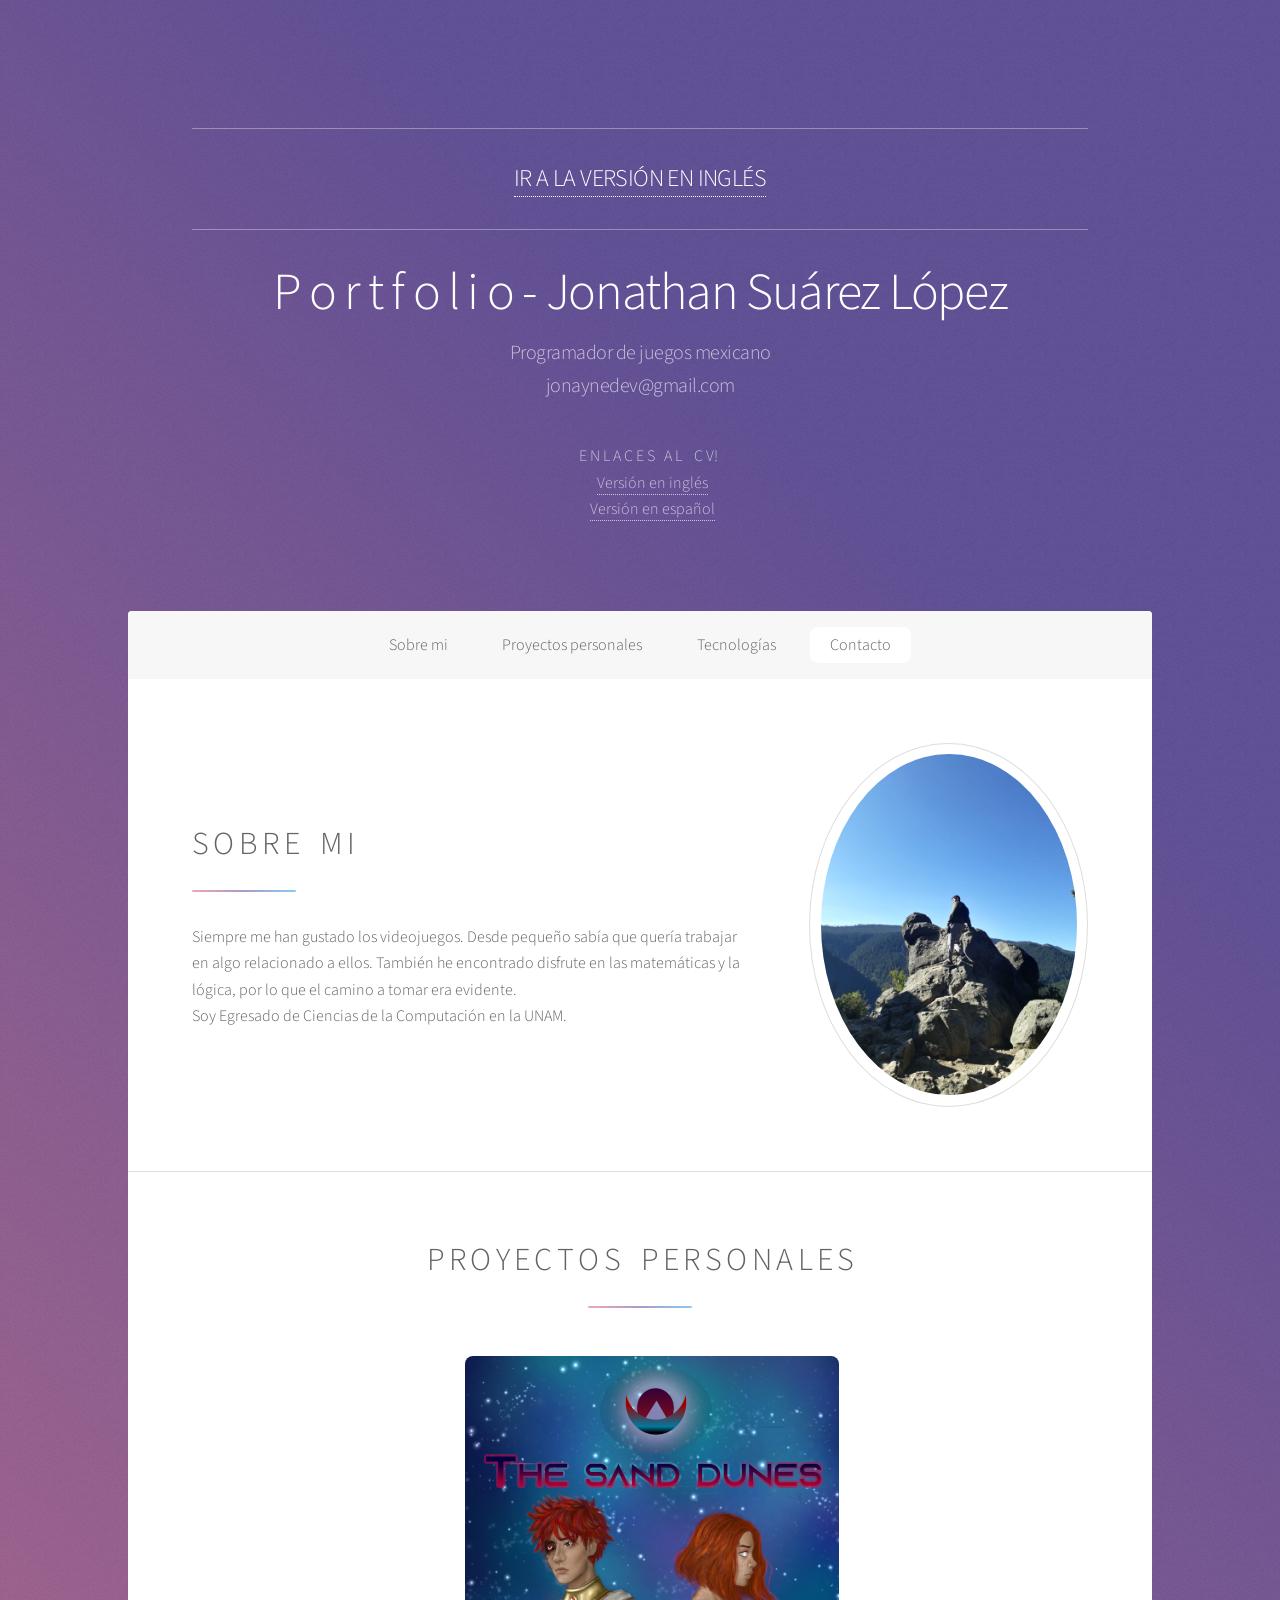
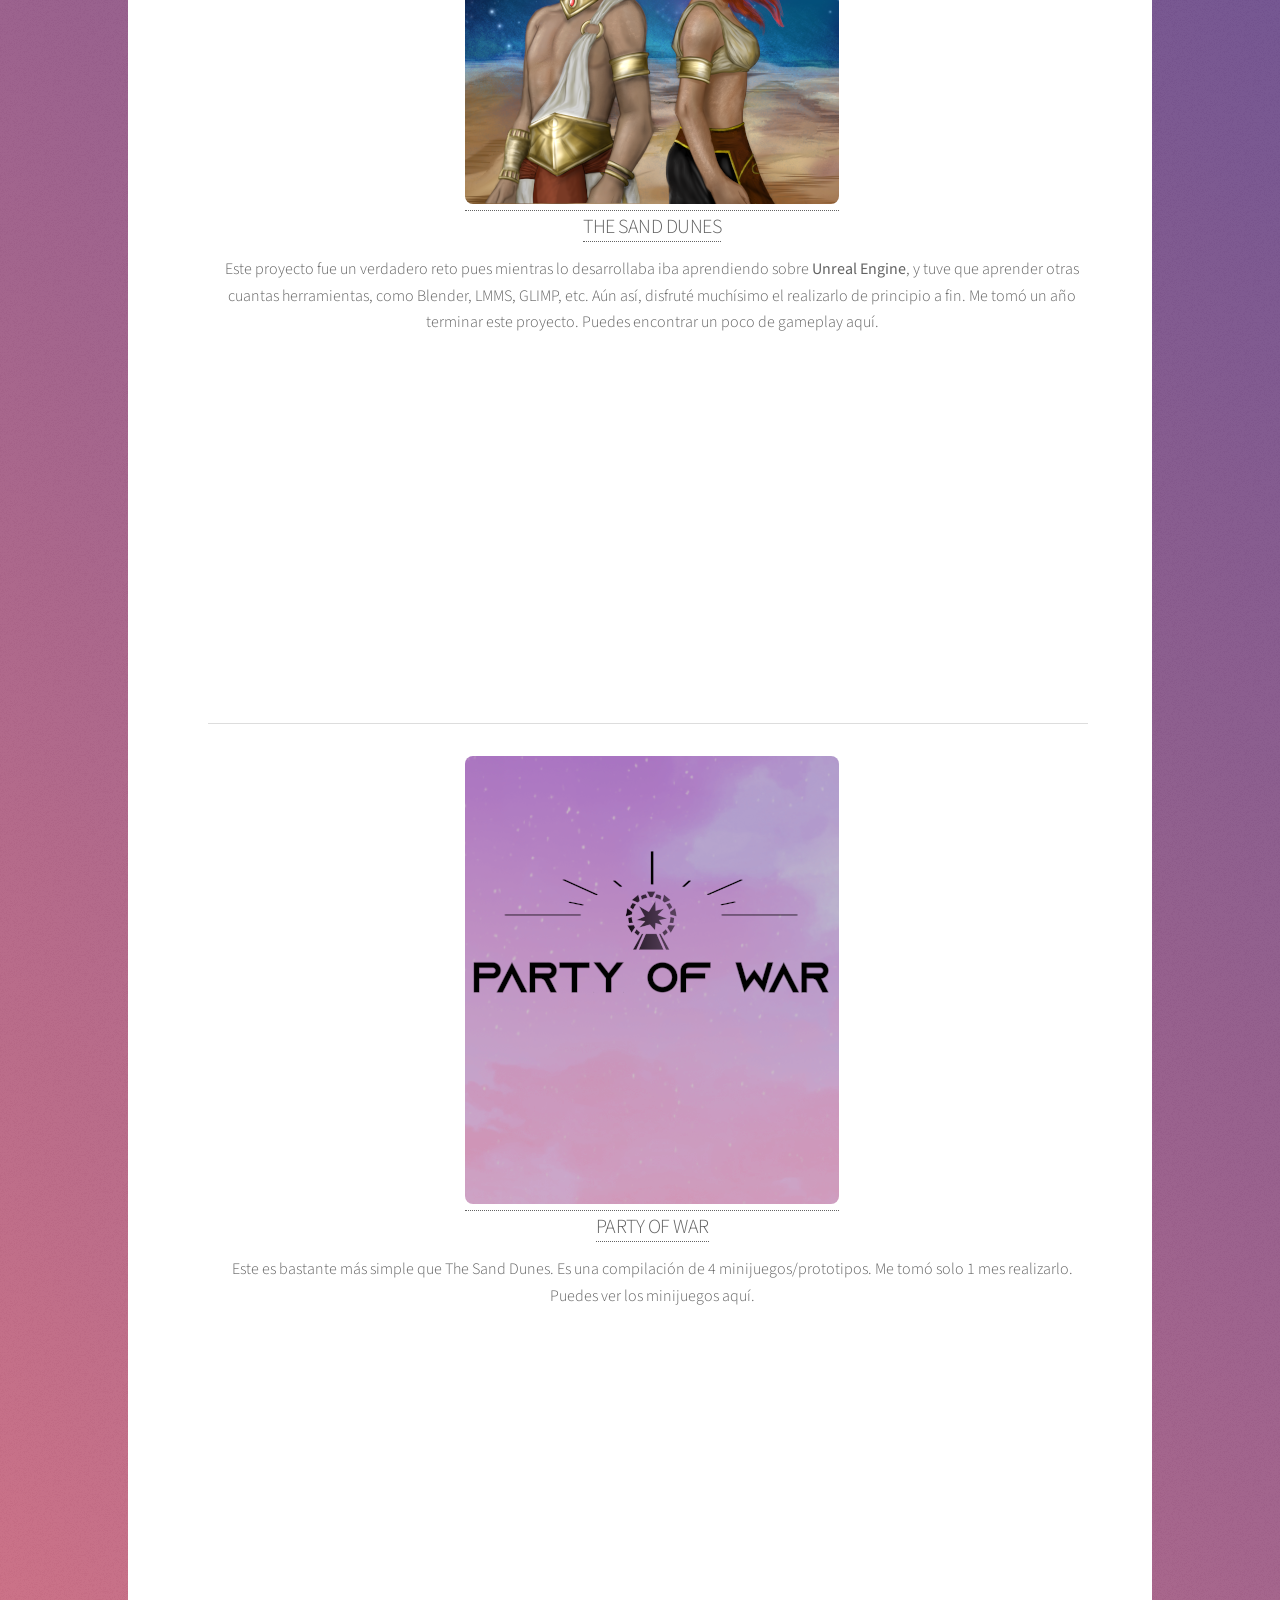
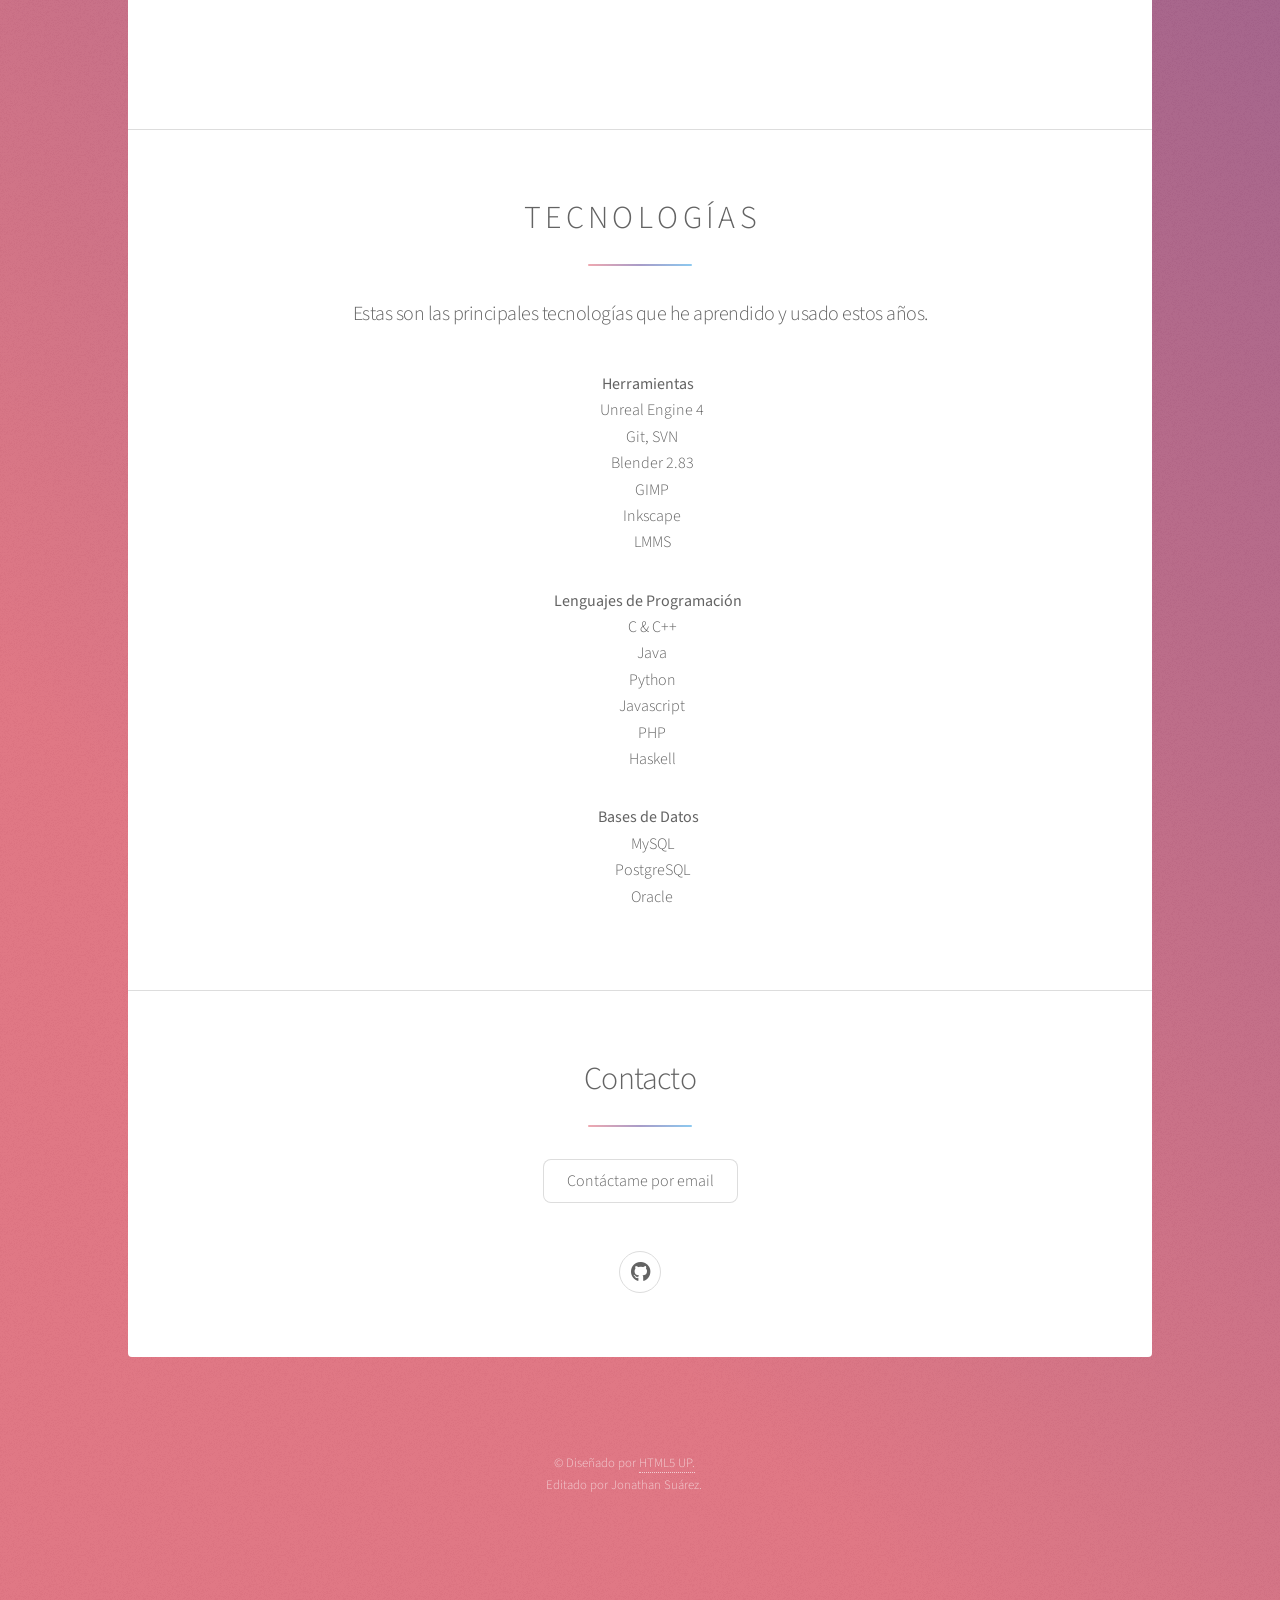
==== commit 7467c62c: "Forgot to remove something." ====
--- a/index_es.html
+++ b/index_es.html
@@ -132,7 +132,6 @@
 								</header>
 								<footer class="major">
 									<ul class="icons">
-										<li><a href="https://twitter.com/jonaynea" class="icon brands fa-twitter alt"><span class="label">Twitter</span></a></li>
 										<li><a href="https://github.com/Jonayne" class="icon brands fa-github alt"><span class="label">GitHub</span></a></li>
 									</ul>
 								</footer>
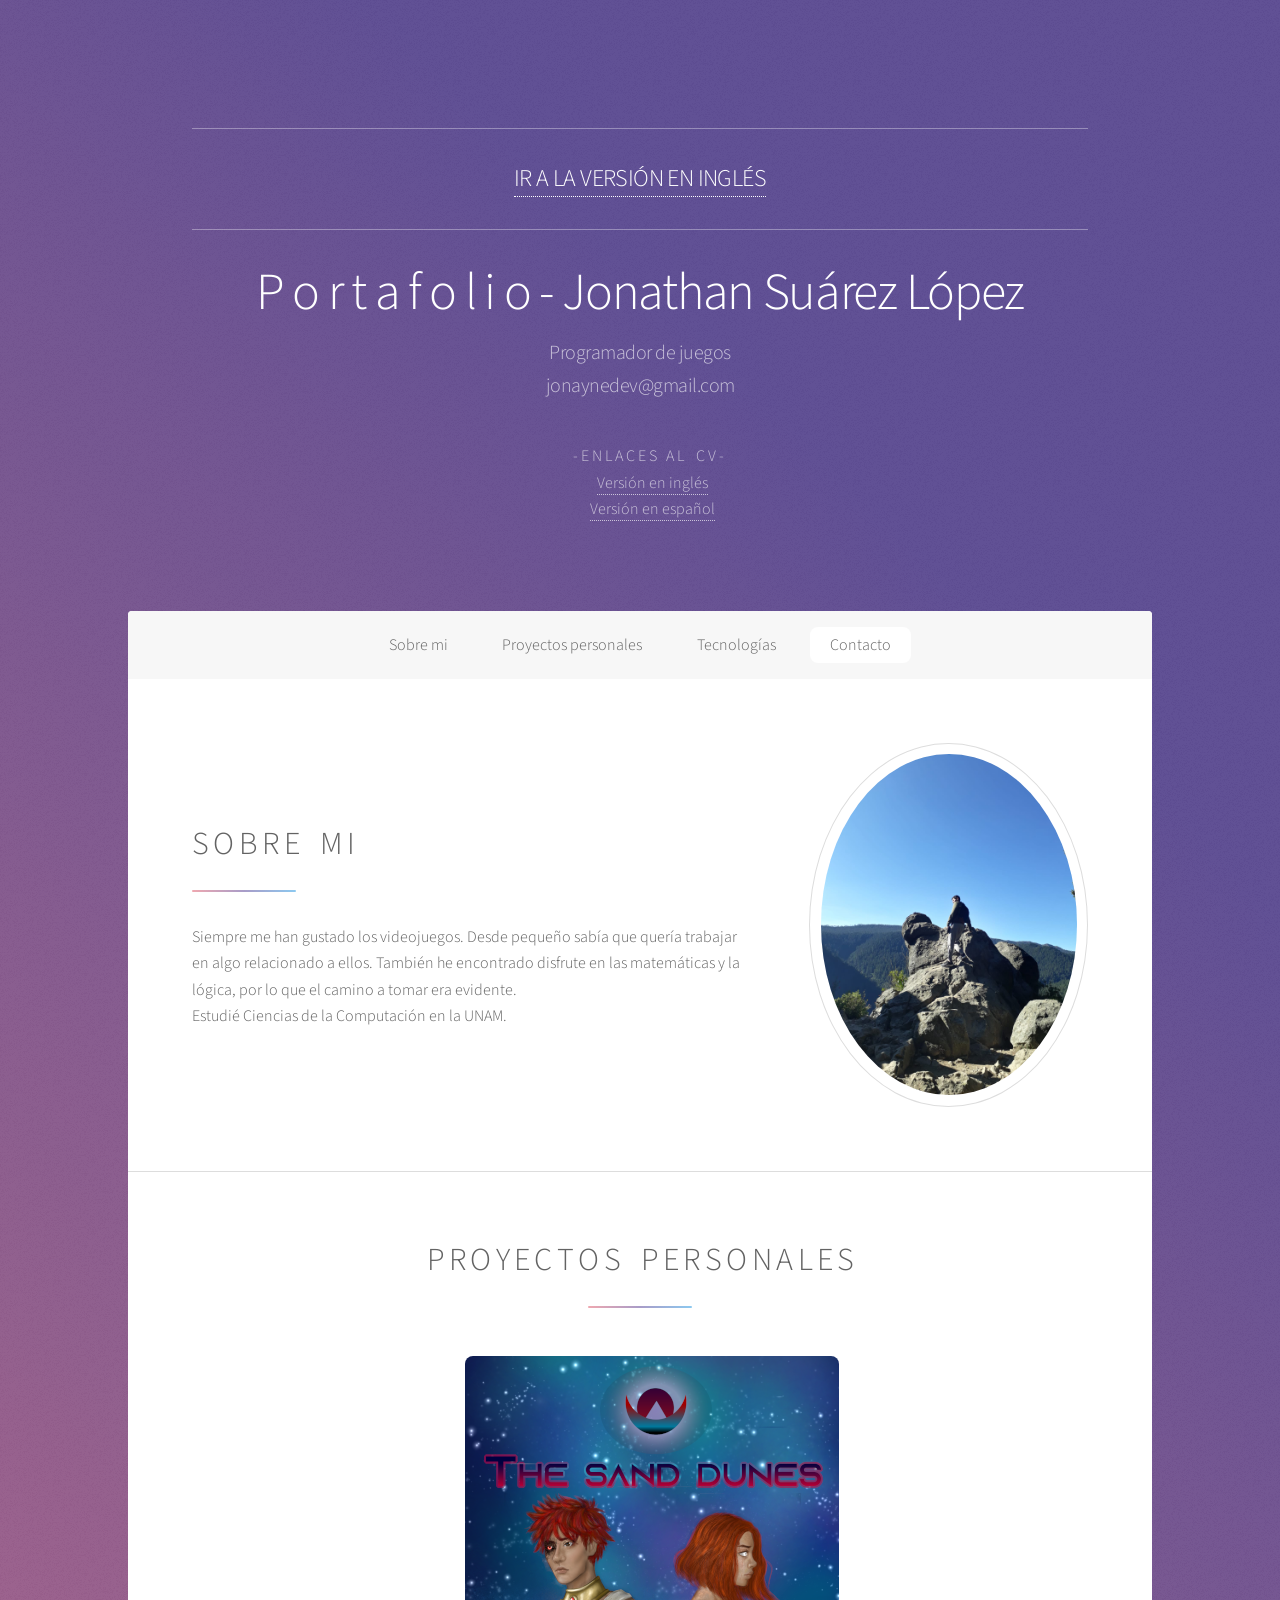
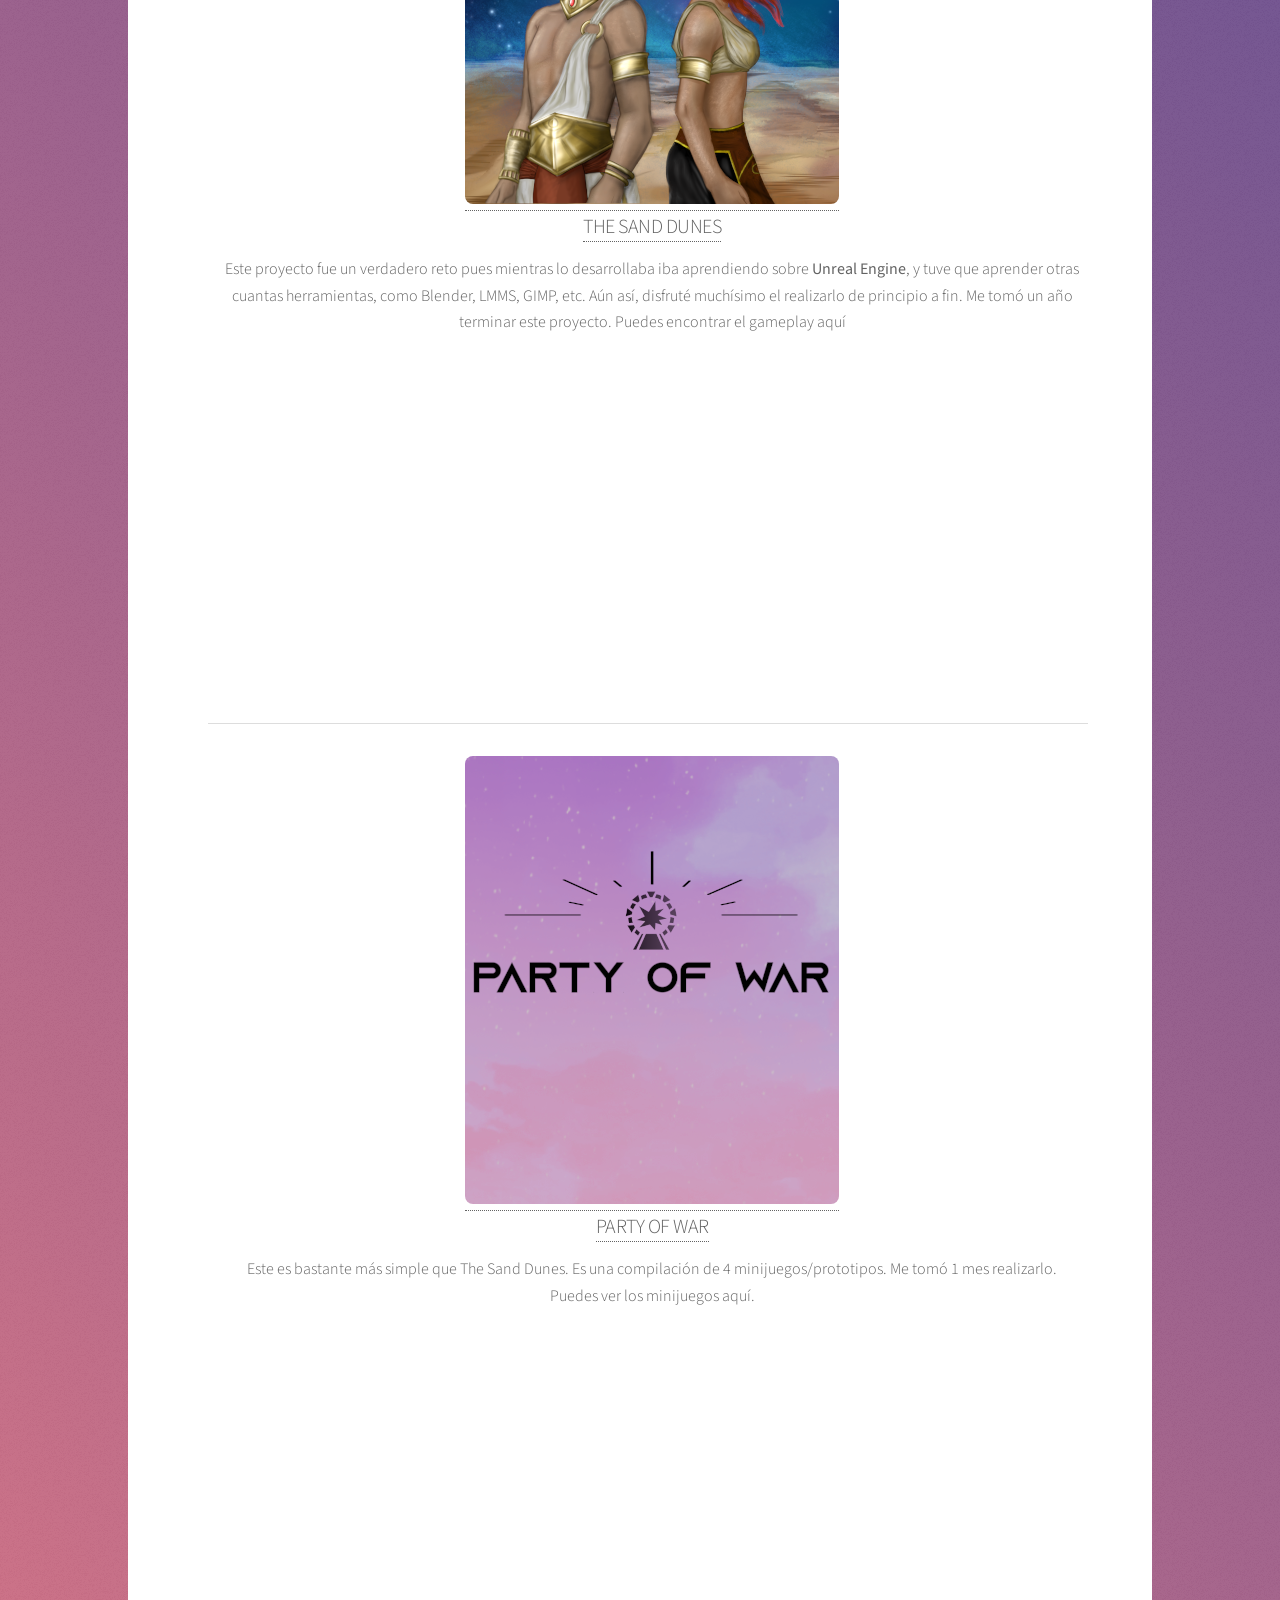
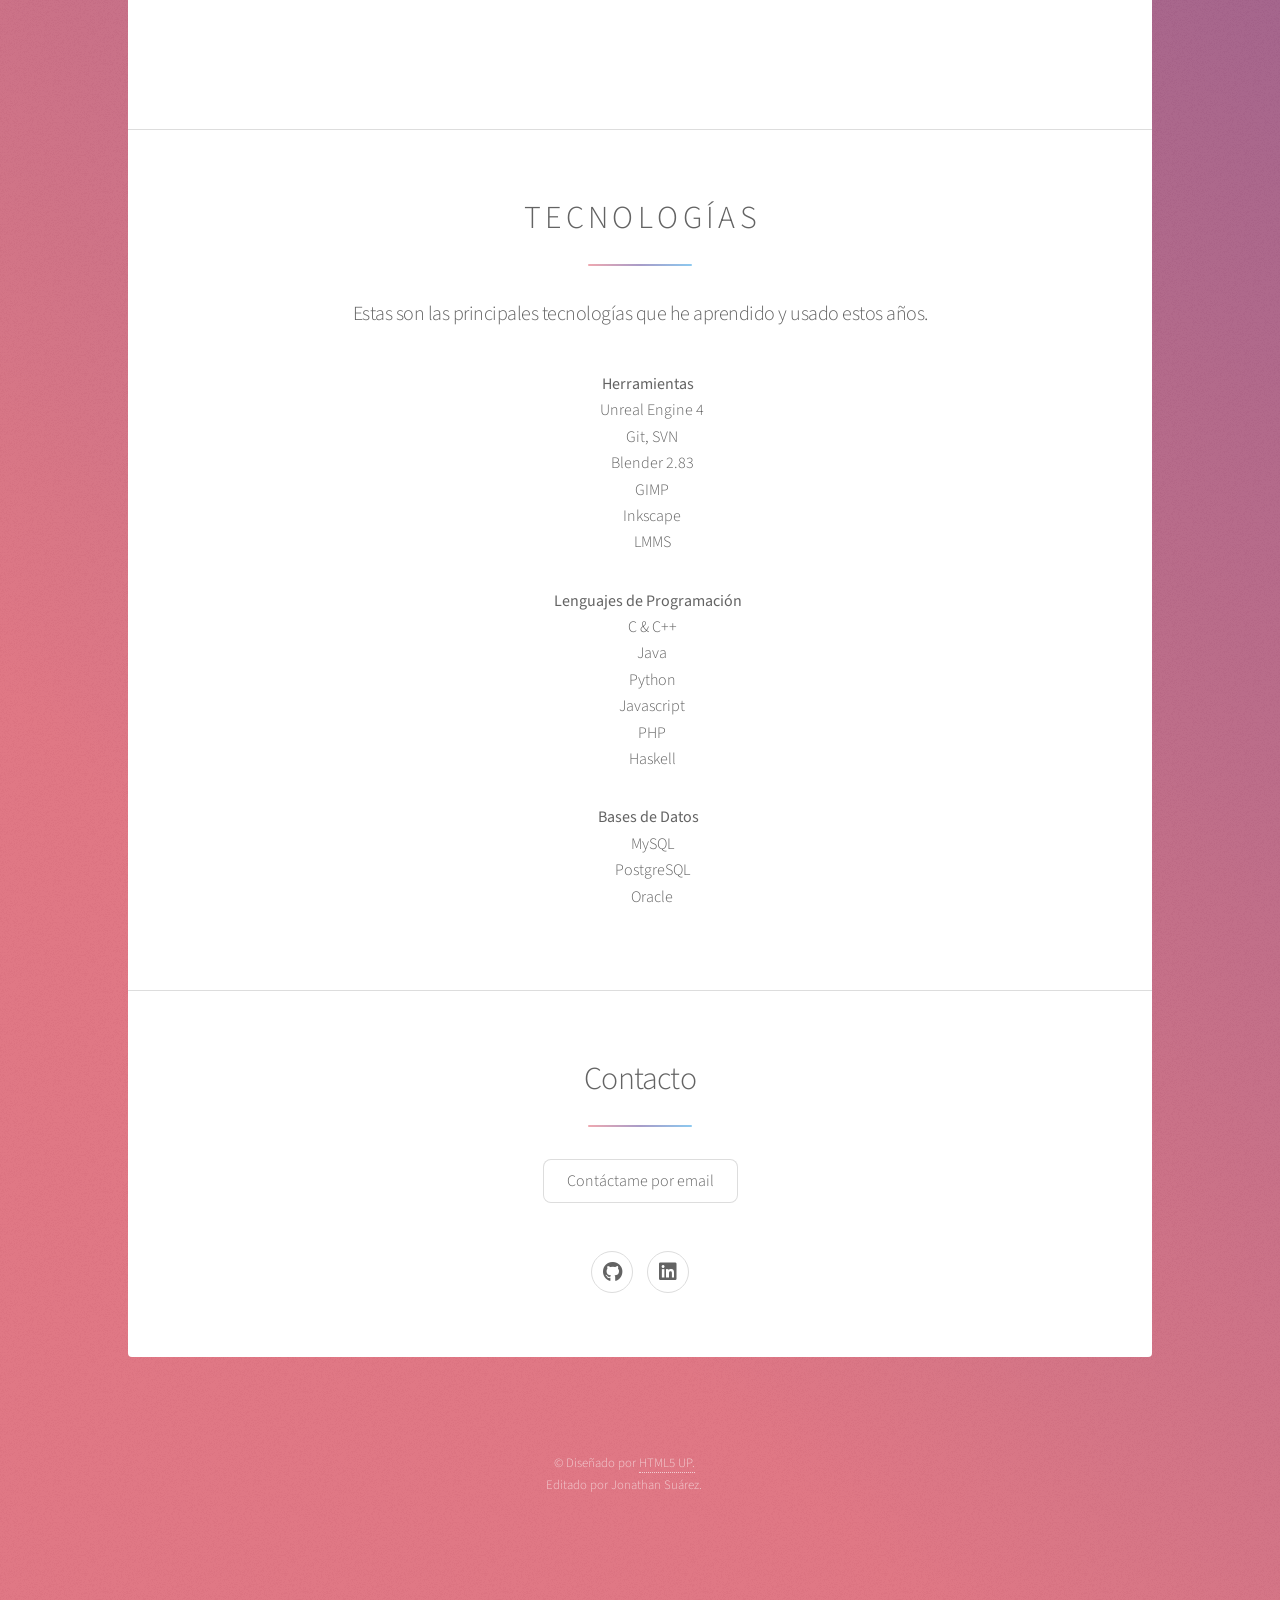
==== commit b3569c46: "Mejora de formato en los CVs, ajuste en algunos enlaces del portafolio." ====
--- a/index_es.html
+++ b/index_es.html
@@ -6,7 +6,7 @@
 -->
 <html>
 	<head>
-		<title>Jonathan Suárez | Portfolio</title>
+		<title>Jonathan Suárez | Portafolio</title>
 		<meta charset="utf-8" />
 		<meta name="viewport" content="width=device-width, initial-scale=1, user-scalable=no" />
 		<link rel="stylesheet" href="assets/css/main.css" />
@@ -22,9 +22,9 @@
 						<hr>
 						<h2><a href="index.html">IR A LA VERSIÓN EN INGLÉS</a></h2>
 						<hr>
-						<h1>P o r t f o l i o - Jonathan Suárez López</h1>
-						<p>Programador de juegos mexicano<br>jonaynedev@gmail.com<br>
-						<ul> E N L A C E S  &nbsp;&nbsp;A L &nbsp;&nbsp; C V!
+						<h1>P o r t a f o l i o - Jonathan Suárez López</h1>
+						<p>Programador de juegos<br>jonaynedev@gmail.com<br>
+						<ul> - E N L A C E S  &nbsp;&nbsp;A L &nbsp;&nbsp; C V -
 							<li>
 								<a href="docs/CV_eng.pdf"> Versión en inglés</a>
 							</li>
@@ -56,7 +56,7 @@
 										</header>
 										<p>Siempre me han gustado los videojuegos. Desde pequeño sabía que quería trabajar en algo relacionado a ellos.
 											También he encontrado disfrute en las matemáticas y la lógica, por lo que el camino a tomar era evidente.<br>
-											Soy Egresado de Ciencias de la Computación en la UNAM.
+											Estudié Ciencias de la Computación en la UNAM.
 										</p>
 									</div>
 									<span class="image"><img src="images/Me.jpeg" alt="" /></span>
@@ -75,10 +75,10 @@
 										<h3>THE SAND DUNES</a></h3>
 										 
 										<p>Este proyecto fue un verdadero reto pues mientras lo desarrollaba iba aprendiendo sobre <b>Unreal Engine</b>, y tuve que aprender otras cuantas herramientas, 
-											como Blender, LMMS, GLIMP, etc. Aún así, disfruté muchísimo el realizarlo de principio a fin.
-										Me tomó un año terminar este proyecto. Puedes encontrar un poco de gameplay aquí.</p>
-										<iframe width="560" height="315" src="https://www.youtube.com/embed/noB_roPYs4Q" 
-											title="YouTube video player" frameborder="0" allow="accelerometer; autoplay; clipboard-write; encrypted-media; gyroscope; picture-in-picture" allowfullscreen></iframe>
+											como Blender, LMMS, GIMP, etc. Aún así, disfruté muchísimo el realizarlo de principio a fin.
+										Me tomó un año terminar este proyecto. Puedes encontrar el gameplay aquí</p>
+										<iframe width="560" height="315" src="https://www.youtube.com/embed/mcnzLUvldQA" 
+											title="The Sand Dunes Playthrough" frameborder="0" allow="accelerometer; autoplay; clipboard-write; encrypted-media; gyroscope; picture-in-picture" allowfullscreen></iframe>
 									</li>
 									<hr>
 									<li>
@@ -86,7 +86,7 @@
 										<span class="image"><img src="images/PartyOfWar.png" alt="" /></span>
 										<h3>PARTY OF WAR</a></h3>
 										<p>Este es bastante más simple que The Sand Dunes.
-											Es una compilación de 4 minijuegos/prototipos. Me tomó solo 1 mes realizarlo. <br>Puedes ver los minijuegos aquí.</p>
+											Es una compilación de 4 minijuegos/prototipos. Me tomó 1 mes realizarlo. <br>Puedes ver los minijuegos aquí.</p>
 											<iframe width="560" height="315" src="https://www.youtube.com/embed/gYc2zunzQac" 
 											title="YouTube video player" frameborder="0" allow="accelerometer; autoplay; clipboard-write; encrypted-media; gyroscope; picture-in-picture" allowfullscreen></iframe>
 									</li>
@@ -133,6 +133,7 @@
 								<footer class="major">
 									<ul class="icons">
 										<li><a href="https://github.com/Jonayne" class="icon brands fa-github alt"><span class="label">GitHub</span></a></li>
+										<li><a href="https://www.linkedin.com/in/jonathan-s-l/" class="icon brands fa-linkedin alt"><span class="label">LinkedIn</span></a></li>
 									</ul>
 								</footer>
 							</section>
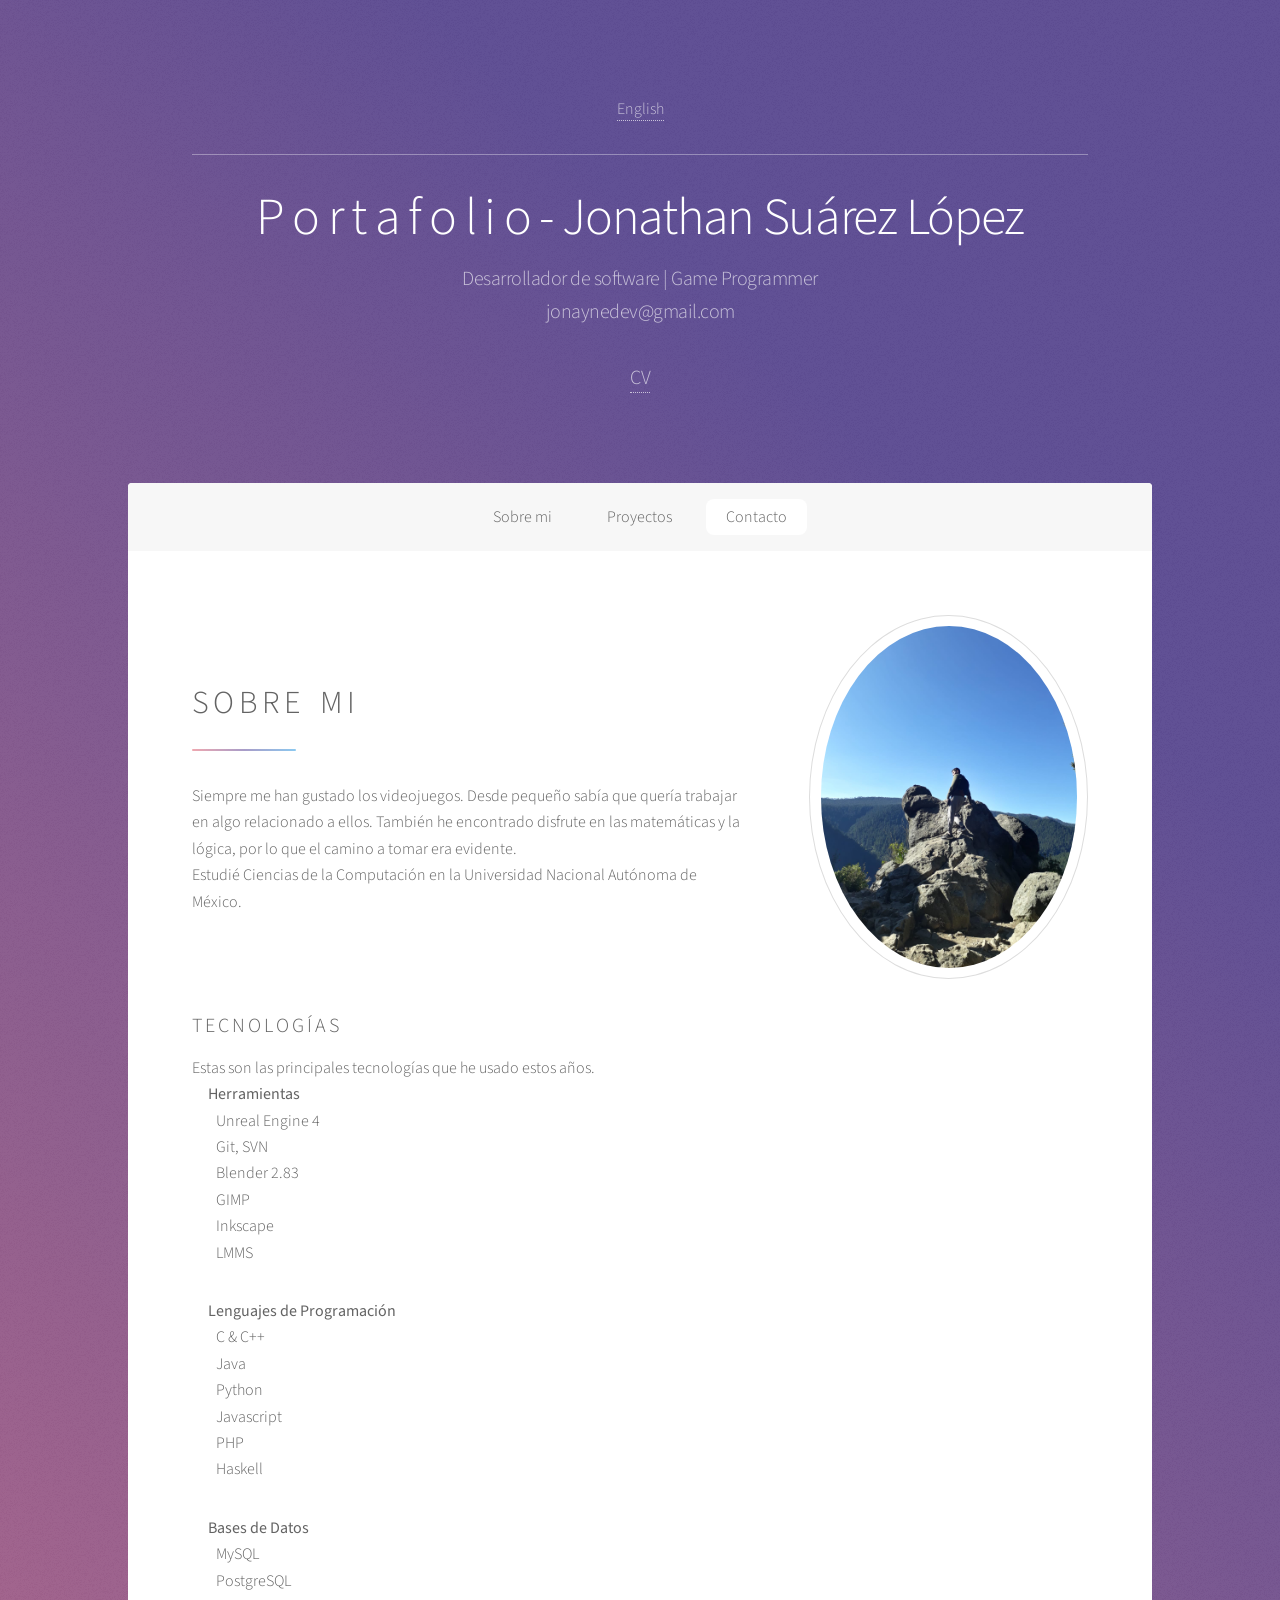
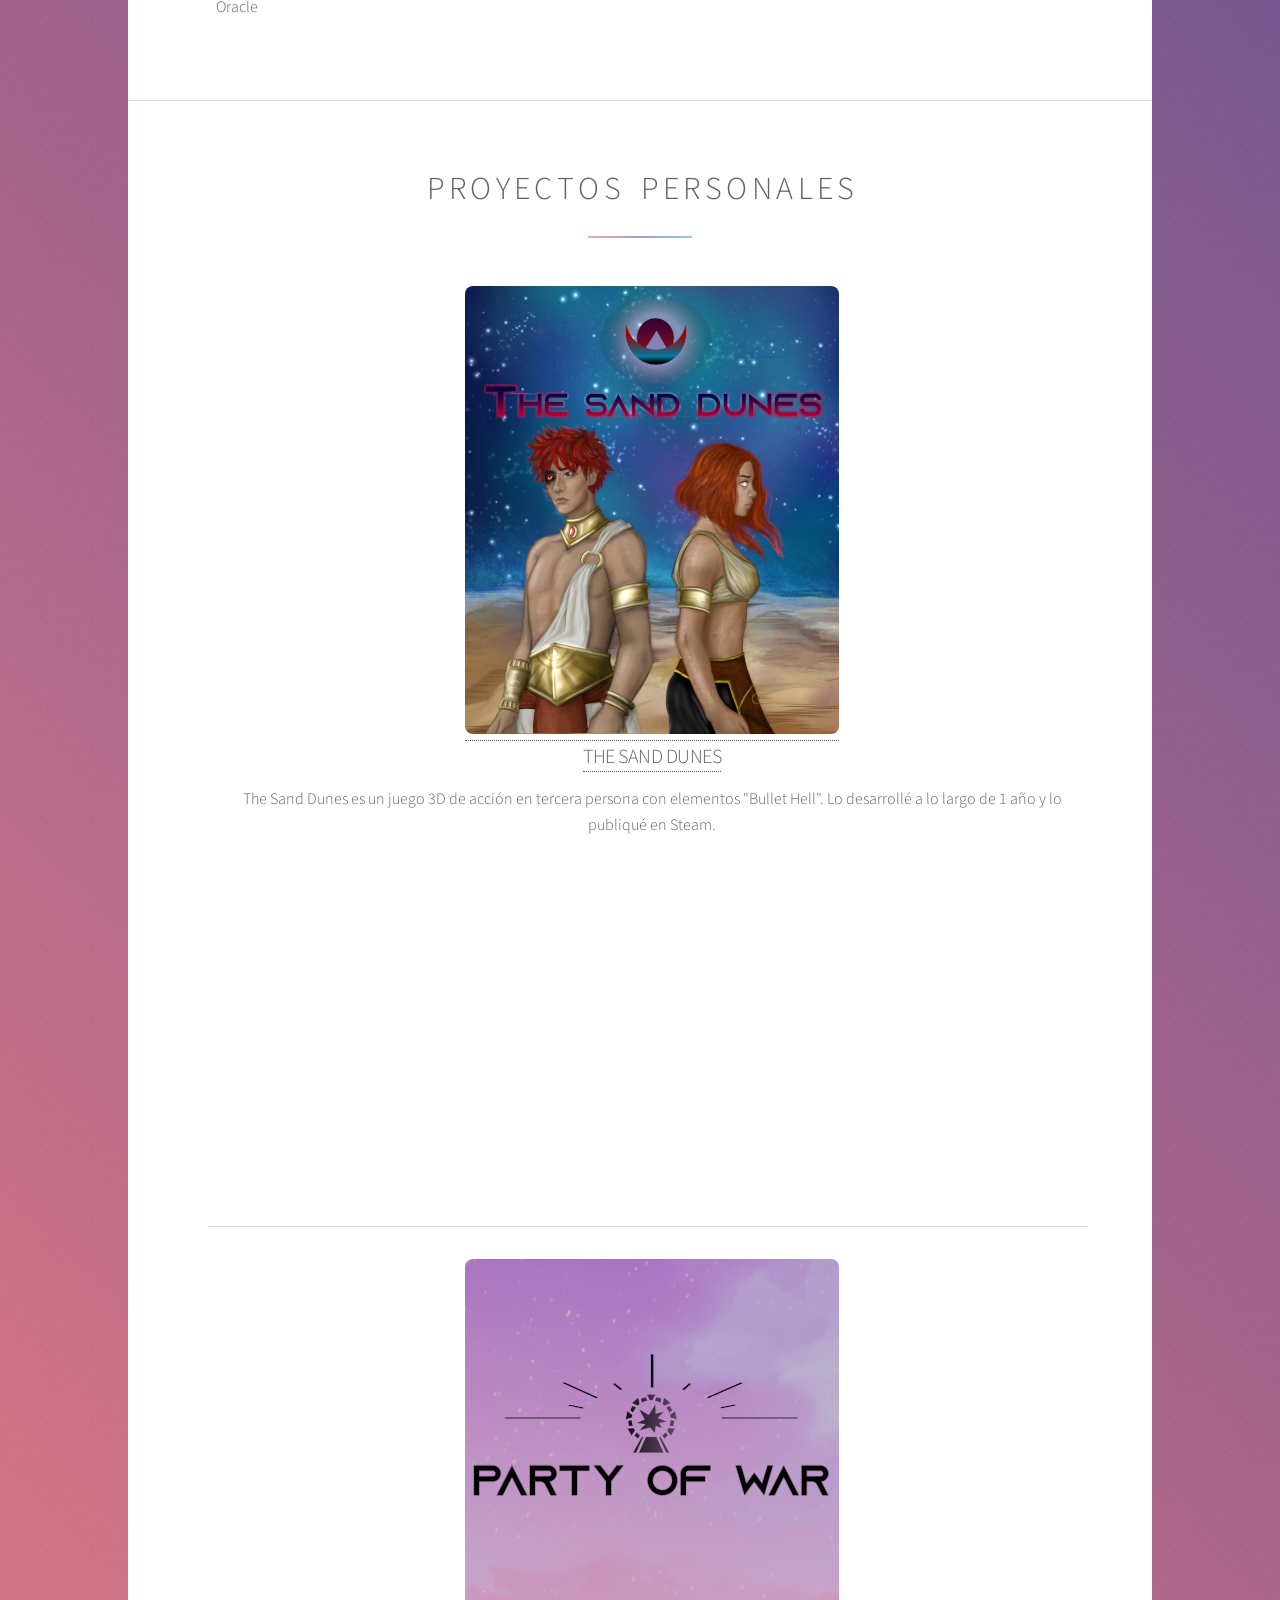
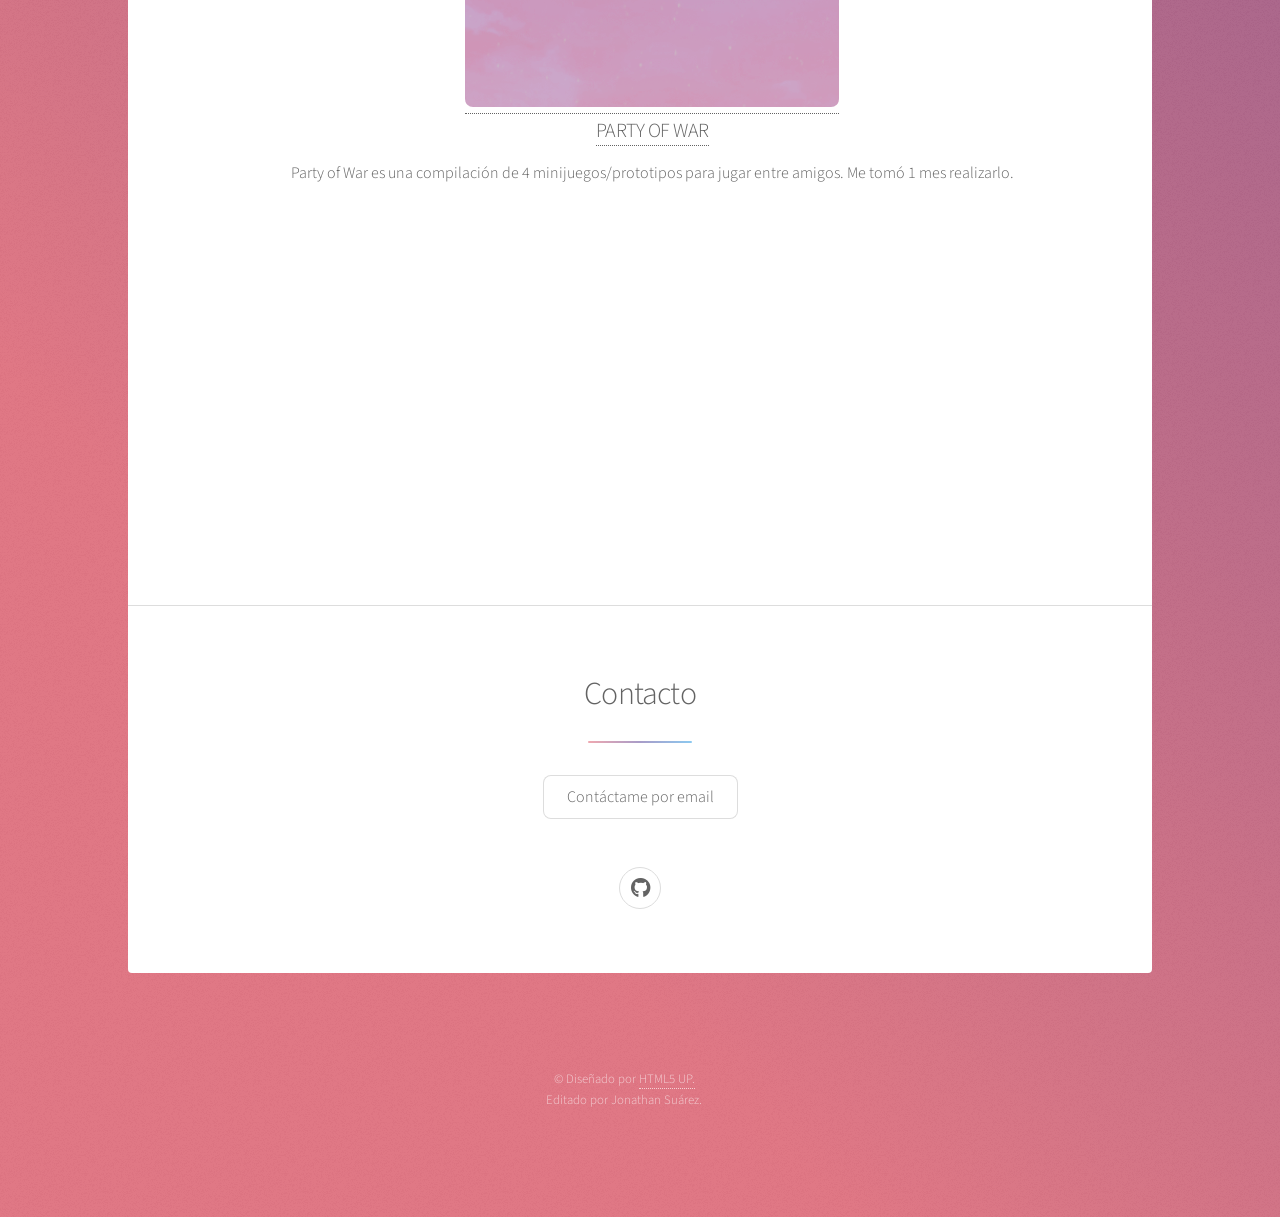
==== commit 6309ecf8: "Improvements." ====
--- a/index_es.html
+++ b/index_es.html
@@ -16,31 +16,23 @@
 
 		<!-- Wrapper -->
 			<div id="wrapper">
-
 				<!-- Header -->
 					<header id="header" class="alt">
-						<hr>
-						<h2><a href="index.html">IR A LA VERSIÓN EN INGLÉS</a></h2>
+						<a href="index.html"><span class="image"><img src="images/us.svg" alt=""/>English</span></a>
 						<hr>
 						<h1>P o r t a f o l i o - Jonathan Suárez López</h1>
-						<p>Programador de juegos<br>jonaynedev@gmail.com<br>
-						<ul> - E N L A C E S  &nbsp;&nbsp;A L &nbsp;&nbsp; C V -
-							<li>
-								<a href="docs/CV_eng.pdf"> Versión en inglés</a>
-							</li>
-							<li>
-								<a href="docs/CV_es.pdf"> Versión en español</a>
-							</li>
-						</ul>
+						<p>
+							Desarrollador de software | Game Programmer <br>jonaynedev@gmail.com<br><br>
+							<a href="docs/CV_es.pdf"><span class="image"><img src="images/mx.svg" alt=""/>CV</span></a>
 						</p>
+		
 					</header>
 
 				<!-- Nav -->
 					<nav id="nav">
 						<ul>
 							<li><a href="#intro" class="active">Sobre mi</a></li>
-							<li><a href="#first">Proyectos personales</a></li>
-							<li><a href="#second">Tecnologías</a></li>
+							<li><a href="#first">Proyectos</a></li>
 							<li><a href="#cta">Contacto</a></li>
 						</ul>
 					</nav>
@@ -56,48 +48,14 @@
 										</header>
 										<p>Siempre me han gustado los videojuegos. Desde pequeño sabía que quería trabajar en algo relacionado a ellos.
 											También he encontrado disfrute en las matemáticas y la lógica, por lo que el camino a tomar era evidente.<br>
-											Estudié Ciencias de la Computación en la UNAM.
+											Estudié Ciencias de la Computación en la Universidad Nacional Autónoma de México.
 										</p>
 									</div>
 									<span class="image"><img src="images/Me.jpeg" alt="" /></span>
 								</div>
-							</section>
-
-						<!-- First Section -->
-							<section id="first" class="main special">
 								<header class="major">
-									<h2>P R O Y E C T O S &nbsp;&nbsp; P E R S O N A L E S</h2>
-								</header>
-								<ul>
-									<li>
-										<a href="https://store.steampowered.com/app/1566610/The_Sand_Dunes/">
-										<span class="image"><img src="images/TheSandDunes.png" alt="" /></span>
-										<h3>THE SAND DUNES</a></h3>
-										 
-										<p>Este proyecto fue un verdadero reto pues mientras lo desarrollaba iba aprendiendo sobre <b>Unreal Engine</b>, y tuve que aprender otras cuantas herramientas, 
-											como Blender, LMMS, GIMP, etc. Aún así, disfruté muchísimo el realizarlo de principio a fin.
-										Me tomó un año terminar este proyecto. Puedes encontrar el gameplay aquí</p>
-										<iframe width="560" height="315" src="https://www.youtube.com/embed/mcnzLUvldQA" 
-											title="The Sand Dunes Playthrough" frameborder="0" allow="accelerometer; autoplay; clipboard-write; encrypted-media; gyroscope; picture-in-picture" allowfullscreen></iframe>
-									</li>
-									<hr>
-									<li>
-										<a href="https://jonayne.itch.io/party-of-war">
-										<span class="image"><img src="images/PartyOfWar.png" alt="" /></span>
-										<h3>PARTY OF WAR</a></h3>
-										<p>Este es bastante más simple que The Sand Dunes.
-											Es una compilación de 4 minijuegos/prototipos. Me tomó 1 mes realizarlo. <br>Puedes ver los minijuegos aquí.</p>
-											<iframe width="560" height="315" src="https://www.youtube.com/embed/gYc2zunzQac" 
-											title="YouTube video player" frameborder="0" allow="accelerometer; autoplay; clipboard-write; encrypted-media; gyroscope; picture-in-picture" allowfullscreen></iframe>
-									</li>
-								</ul>
-							</section>
-
-						<!-- Second Section -->
-							<section id="second" class="main special">
-								<header class="major">
-									<h2>T E C N O L O G Í A S</h2>
-									<p> Estas son las principales tecnologías que he aprendido y usado estos años.</p>
+									<h3>T E C N O L O G Í A S</h3>
+									Estas son las principales tecnologías que he usado estos años.
 									<ul><b>Herramientas</b>
 										<li>Unreal Engine 4</li>
 										<li>Git, SVN</li>
@@ -122,7 +80,32 @@
 								</header>
 							</section>
 
-						<!-- Get Started -->
+						<!-- First Section -->
+							<section id="first" class="main special">
+								<header class="major">
+									<h2>P R O Y E C T O S &nbsp;&nbsp; P E R S O N A L E S</h2>
+								</header>
+								<ul>
+									<li>
+										<a href="https://store.steampowered.com/app/1566610/The_Sand_Dunes/">
+										<span class="image"><img src="images/TheSandDunes.png" alt="" /></span>
+										<h3>THE SAND DUNES</a></h3>
+										<p>The Sand Dunes es un juego 3D de acción en tercera persona con elementos "Bullet Hell".
+										 Lo desarrollé a lo largo de 1 año y lo publiqué en Steam.</p>
+										<iframe width="560" height="315" src="https://www.youtube.com/embed/mcnzLUvldQA" 
+											title="The Sand Dunes Playthrough" frameborder="0" allow="accelerometer; autoplay; clipboard-write; encrypted-media; gyroscope; picture-in-picture" allowfullscreen></iframe>
+									</li>
+									<hr>
+									<li>
+										<a href="https://jonayne.itch.io/party-of-war">
+										<span class="image"><img src="images/PartyOfWar.png" alt="" /></span>
+										<h3>PARTY OF WAR</a></h3>
+										<p>Party of War es una compilación de 4 minijuegos/prototipos para jugar entre amigos. Me tomó 1 mes realizarlo.</p>
+											<iframe width="560" height="315" src="https://www.youtube.com/embed/gYc2zunzQac" 
+											title="YouTube video player" frameborder="0" allow="accelerometer; autoplay; clipboard-write; encrypted-media; gyroscope; picture-in-picture" allowfullscreen></iframe>
+									</li>
+								</ul>
+							</section>
 							<section id="cta" class="main special">
 								<header class="major">
 									<h2>Contacto</h2>
@@ -133,7 +116,6 @@
 								<footer class="major">
 									<ul class="icons">
 										<li><a href="https://github.com/Jonayne" class="icon brands fa-github alt"><span class="label">GitHub</span></a></li>
-										<li><a href="https://www.linkedin.com/in/jonathan-s-l/" class="icon brands fa-linkedin alt"><span class="label">LinkedIn</span></a></li>
 									</ul>
 								</footer>
 							</section>
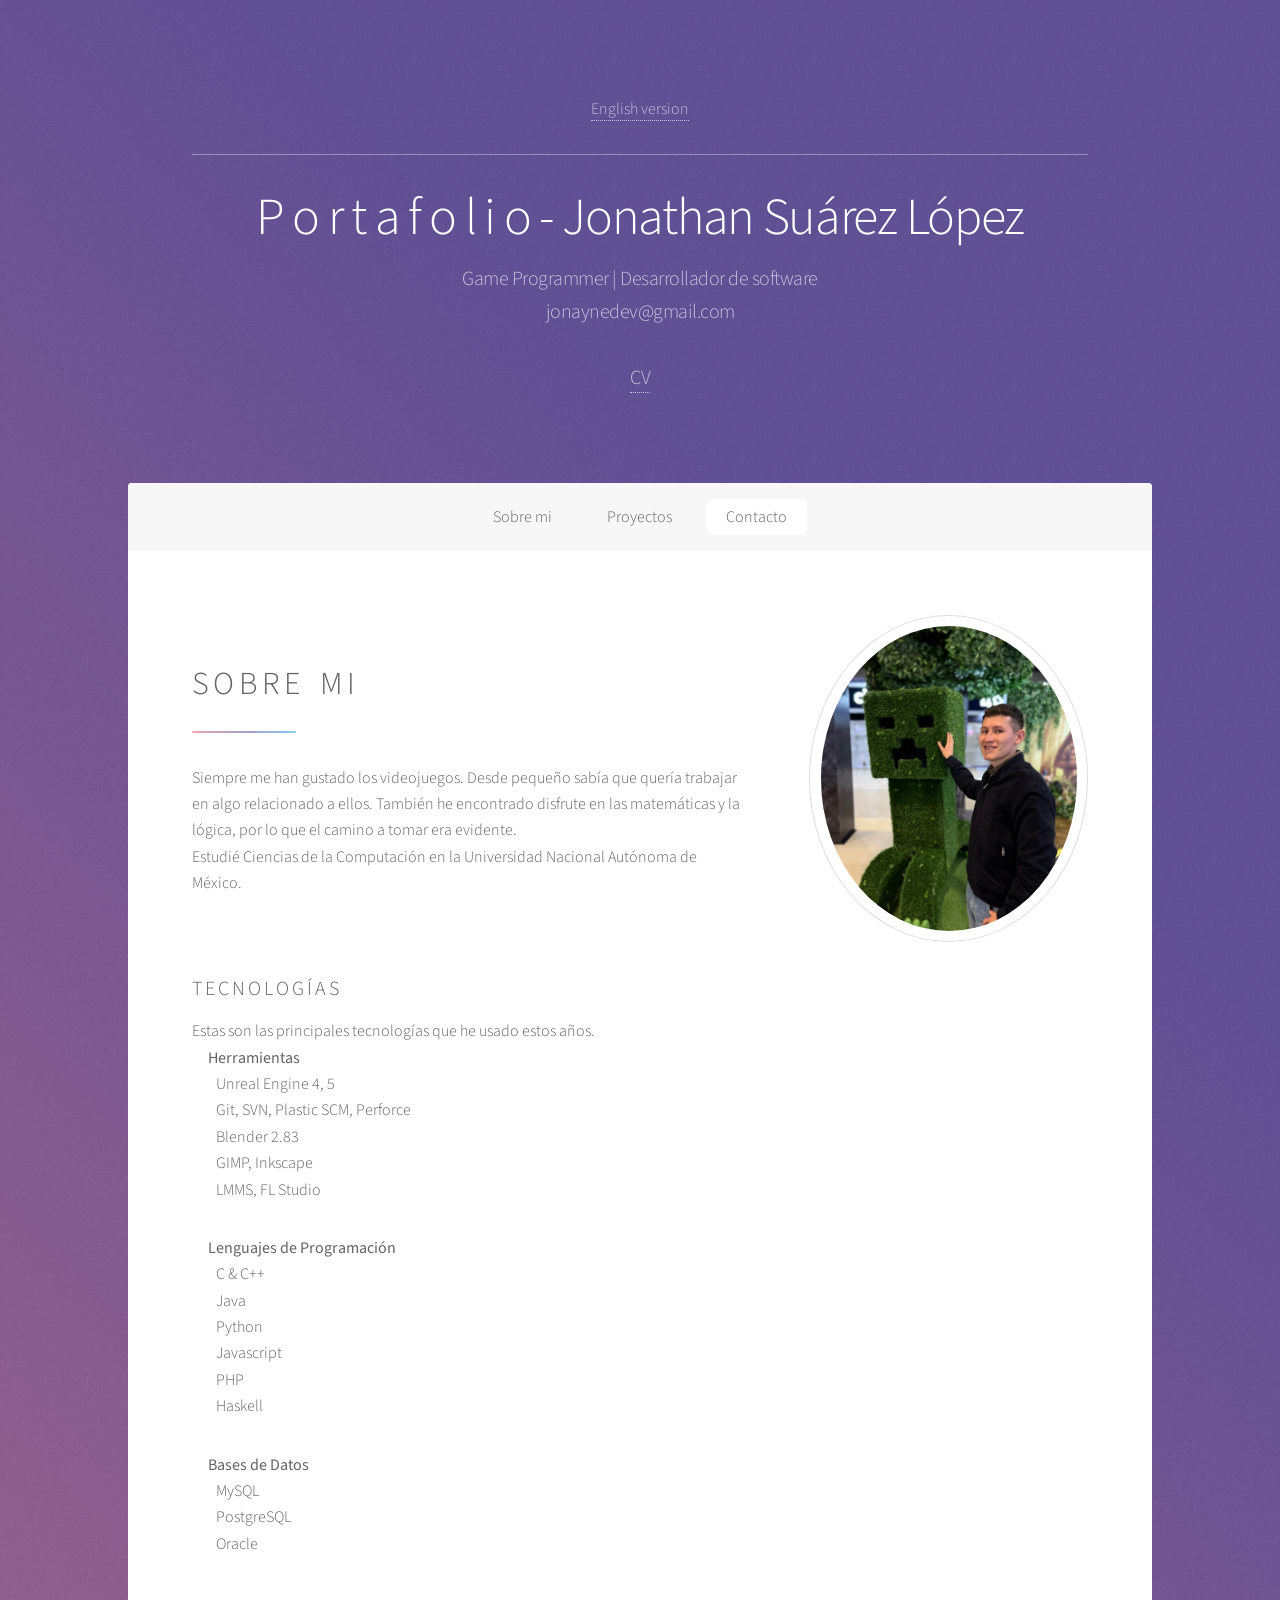
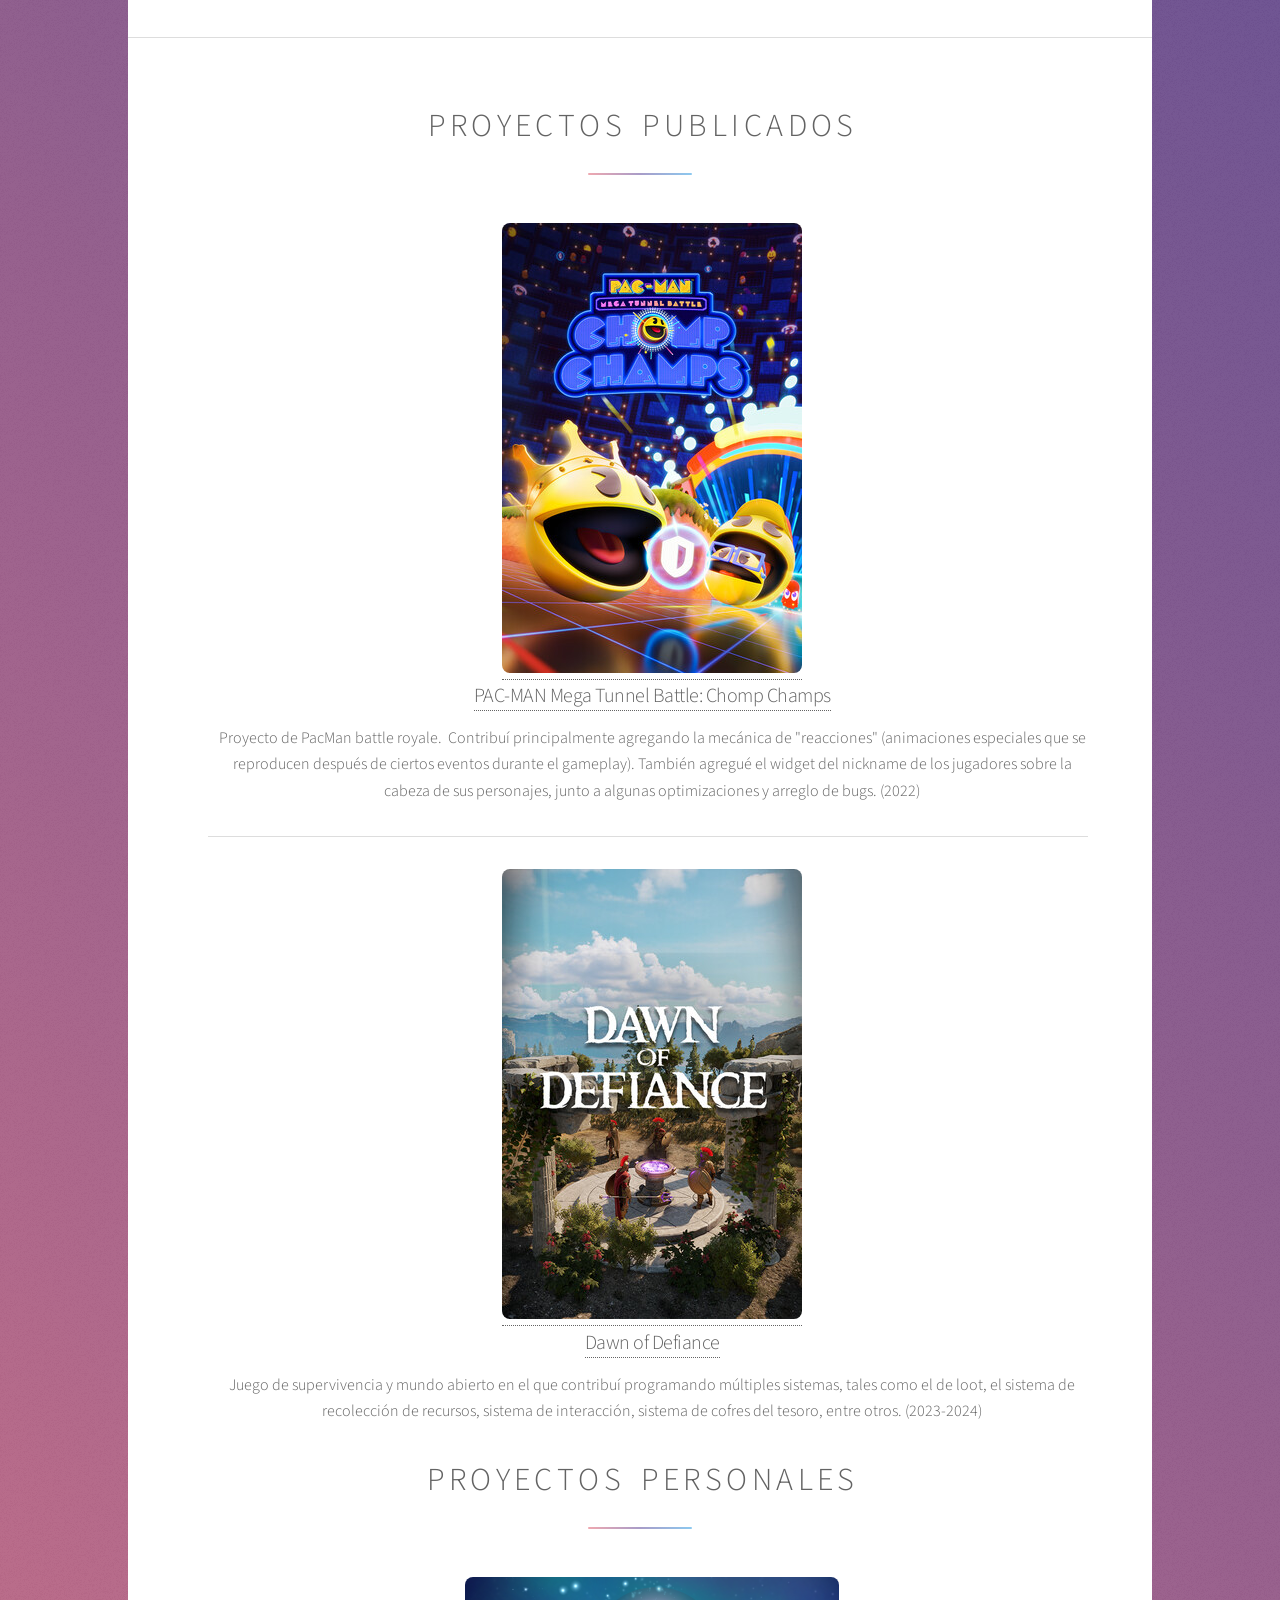
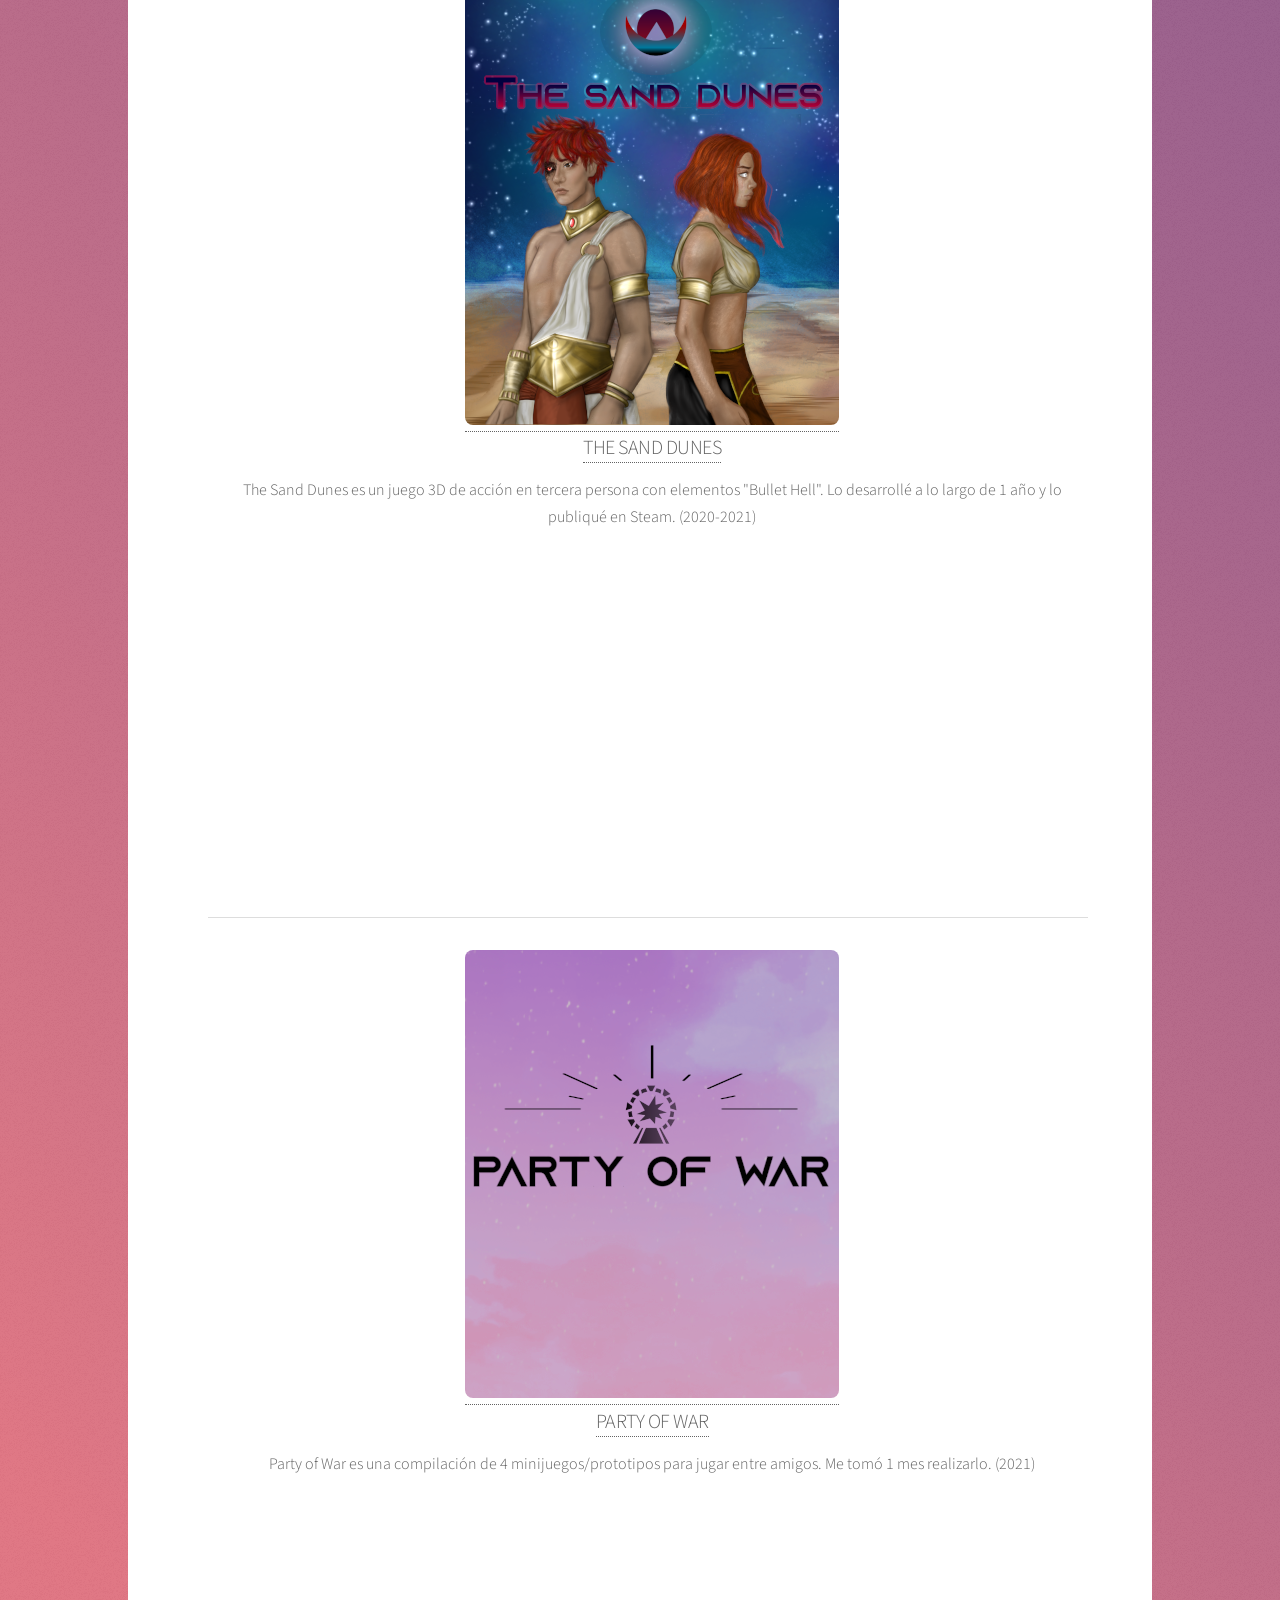
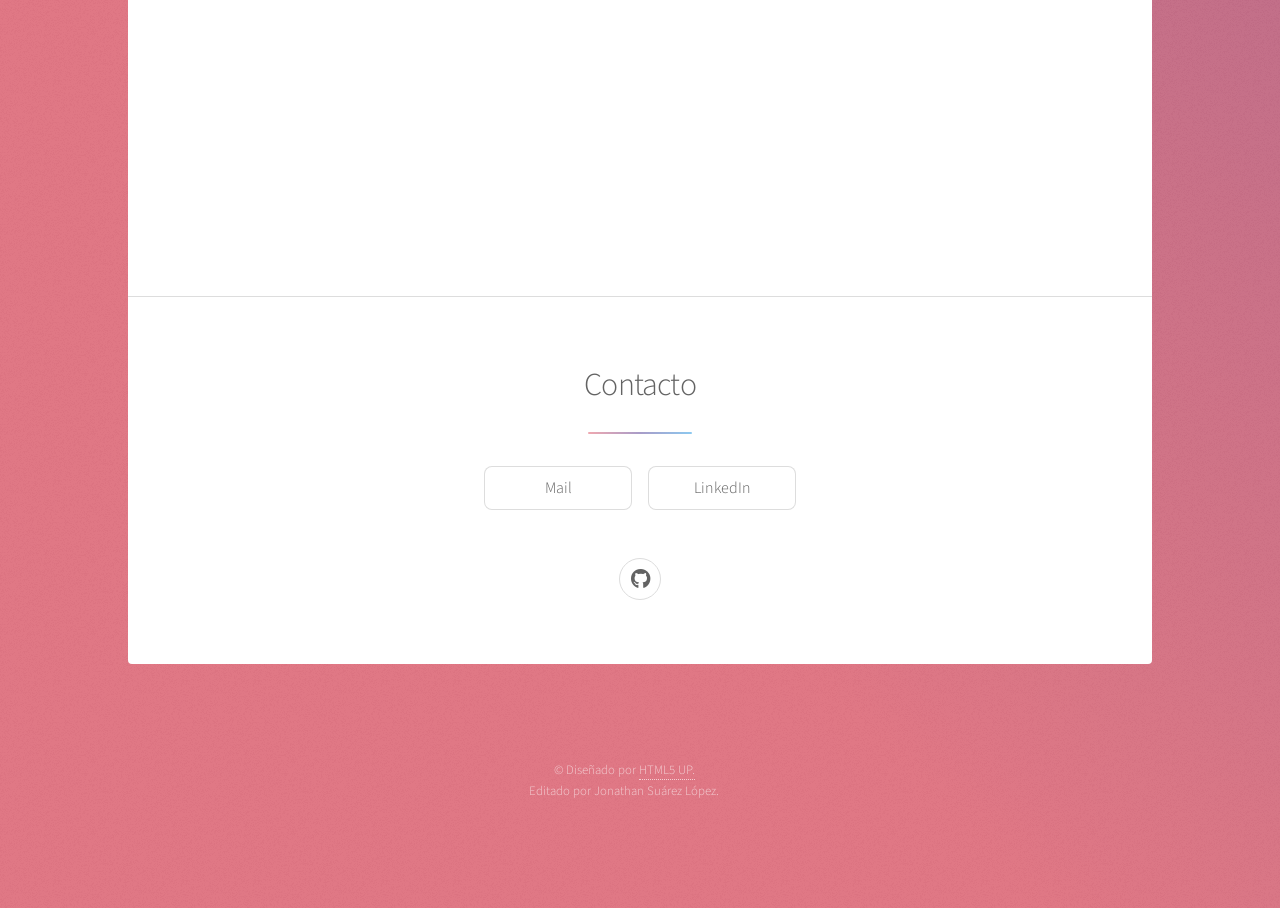
==== commit 3baab82f: "Updated portfolio github page." ====
--- a/index_es.html
+++ b/index_es.html
@@ -18,11 +18,11 @@
 			<div id="wrapper">
 				<!-- Header -->
 					<header id="header" class="alt">
-						<a href="index.html"><span class="image"><img src="images/us.svg" alt=""/>English</span></a>
+						<a href="index.html"><span class="image"><img src="images/us.svg" alt=""/>English version</span></a>
 						<hr>
 						<h1>P o r t a f o l i o - Jonathan Suárez López</h1>
 						<p>
-							Desarrollador de software | Game Programmer <br>jonaynedev@gmail.com<br><br>
+							Game Programmer | Desarrollador de software <br>jonaynedev@gmail.com<br><br>
 							<a href="docs/CV_es.pdf"><span class="image"><img src="images/mx.svg" alt=""/>CV</span></a>
 						</p>
 		
@@ -51,20 +51,21 @@
 											Estudié Ciencias de la Computación en la Universidad Nacional Autónoma de México.
 										</p>
 									</div>
-									<span class="image"><img src="images/Me.jpeg" alt="" /></span>
+									<span class="image"><img src="images/Me.jpg" alt="" /></span>
 								</div>
 								<header class="major">
 									<h3>T E C N O L O G Í A S</h3>
 									Estas son las principales tecnologías que he usado estos años.
-									<ul><b>Herramientas</b>
-										<li>Unreal Engine 4</li>
-										<li>Git, SVN</li>
+									<ul>
+										<b>Herramientas</b>
+										<li>Unreal Engine 4, 5</li>
+										<li>Git, SVN, Plastic SCM, Perforce</li>
 										<li>Blender 2.83</li>
-										<li>GIMP</li>
-										<li>Inkscape</li>
-										<li>LMMS</li>
+										<li>GIMP, Inkscape</li>
+										<li>LMMS, FL Studio</li>
 									</ul>
-									<ul><b>Lenguajes de Programación</b>
+									<ul>
+										<b>Lenguajes de Programación</b>
 										<li>C & C++</li>
 										<li>Java</li>
 										<li>Python</li>
@@ -72,7 +73,8 @@
 										<li>PHP</li>
 										<li>Haskell</li>
 									</ul>
-									<ul><b>Bases de Datos</b>
+									<ul>
+										<b>Bases de Datos</b>
 										<li>MySQL</li>
 										<li>PostgreSQL</li>
 										<li>Oracle</li>
@@ -83,6 +85,27 @@
 						<!-- First Section -->
 							<section id="first" class="main special">
 								<header class="major">
+									<h2>P R O Y E C T O S &nbsp;&nbsp; P U B L I C A D O S</h2>
+								</header>
+								<ul>
+									<li>
+										<a href="https://store.steampowered.com/app/2095950/PACMAN_Mega_Tunnel_Battle_Chomp_Champs/">
+										<span class="image"><img src="images/PACMAN_CHOMP.jpg" alt="" /></span>
+										<h3>PAC-MAN Mega Tunnel Battle: Chomp Champs</a></h3>
+										<p> Proyecto de PacMan battle royale. &nbsp;Contribuí principalmente agregando la mecánica de "reacciones" (animaciones especiales que se reproducen 
+										después de ciertos eventos durante el gameplay). También agregué el widget del nickname de los jugadores sobre la cabeza de sus personajes, junto a algunas optimizaciones y arreglo de bugs. (2022)</p>
+									</li>
+									<hr>
+									<li>
+										<a href="https://store.steampowered.com/app/2059530/Dawn_of_Defiance/">
+										<span class="image"><img src="images/DawnOfDefiance_Library.jpg" alt="" /></span>
+										<h3>Dawn of Defiance</a></h3>
+										<p>Juego de supervivencia y mundo abierto en el que contribuí programando múltiples sistemas, tales como el de loot, 
+										el sistema de recolección de recursos, sistema de interacción, sistema de cofres del tesoro, entre otros. (2023-2024)</p>
+									</li>
+								</ul>
+								
+								<header class="major">
 									<h2>P R O Y E C T O S &nbsp;&nbsp; P E R S O N A L E S</h2>
 								</header>
 								<ul>
@@ -91,7 +114,7 @@
 										<span class="image"><img src="images/TheSandDunes.png" alt="" /></span>
 										<h3>THE SAND DUNES</a></h3>
 										<p>The Sand Dunes es un juego 3D de acción en tercera persona con elementos "Bullet Hell".
-										 Lo desarrollé a lo largo de 1 año y lo publiqué en Steam.</p>
+										 Lo desarrollé a lo largo de 1 año y lo publiqué en Steam. (2020-2021) </p>
 										<iframe width="560" height="315" src="https://www.youtube.com/embed/mcnzLUvldQA" 
 											title="The Sand Dunes Playthrough" frameborder="0" allow="accelerometer; autoplay; clipboard-write; encrypted-media; gyroscope; picture-in-picture" allowfullscreen></iframe>
 									</li>
@@ -100,17 +123,19 @@
 										<a href="https://jonayne.itch.io/party-of-war">
 										<span class="image"><img src="images/PartyOfWar.png" alt="" /></span>
 										<h3>PARTY OF WAR</a></h3>
-										<p>Party of War es una compilación de 4 minijuegos/prototipos para jugar entre amigos. Me tomó 1 mes realizarlo.</p>
+										<p>Party of War es una compilación de 4 minijuegos/prototipos para jugar entre amigos. Me tomó 1 mes realizarlo. (2021)</p>
 											<iframe width="560" height="315" src="https://www.youtube.com/embed/gYc2zunzQac" 
 											title="YouTube video player" frameborder="0" allow="accelerometer; autoplay; clipboard-write; encrypted-media; gyroscope; picture-in-picture" allowfullscreen></iframe>
 									</li>
 								</ul>
 							</section>
+							
 							<section id="cta" class="main special">
 								<header class="major">
 									<h2>Contacto</h2>
 									<ul class="actions special">
-										<li><a href="mailto:jonaynedev@gmail.com" class="button">Contáctame por email</a></li>
+										<li><a href="mailto:jonaynedev@gmail.com" class="button">Mail</a></li>
+										<li><a href="https://www.linkedin.com/in/jonayne" class="button">LinkedIn</a></li>
 									</ul>
 								</header>
 								<footer class="major">
@@ -124,7 +149,7 @@
 
 				<!-- Footer -->
 					<footer id="footer">
-						<p class="copyright">&copy; Diseñado por <a href="https://html5up.net">HTML5 UP.</a> <br> Editado por Jonathan Suárez.</p>
+						<p class="copyright">&copy; Diseñado por <a href="https://html5up.net">HTML5 UP.</a> <br> Editado por Jonathan Suárez López.</p>
 					</footer>
 			</div>
 
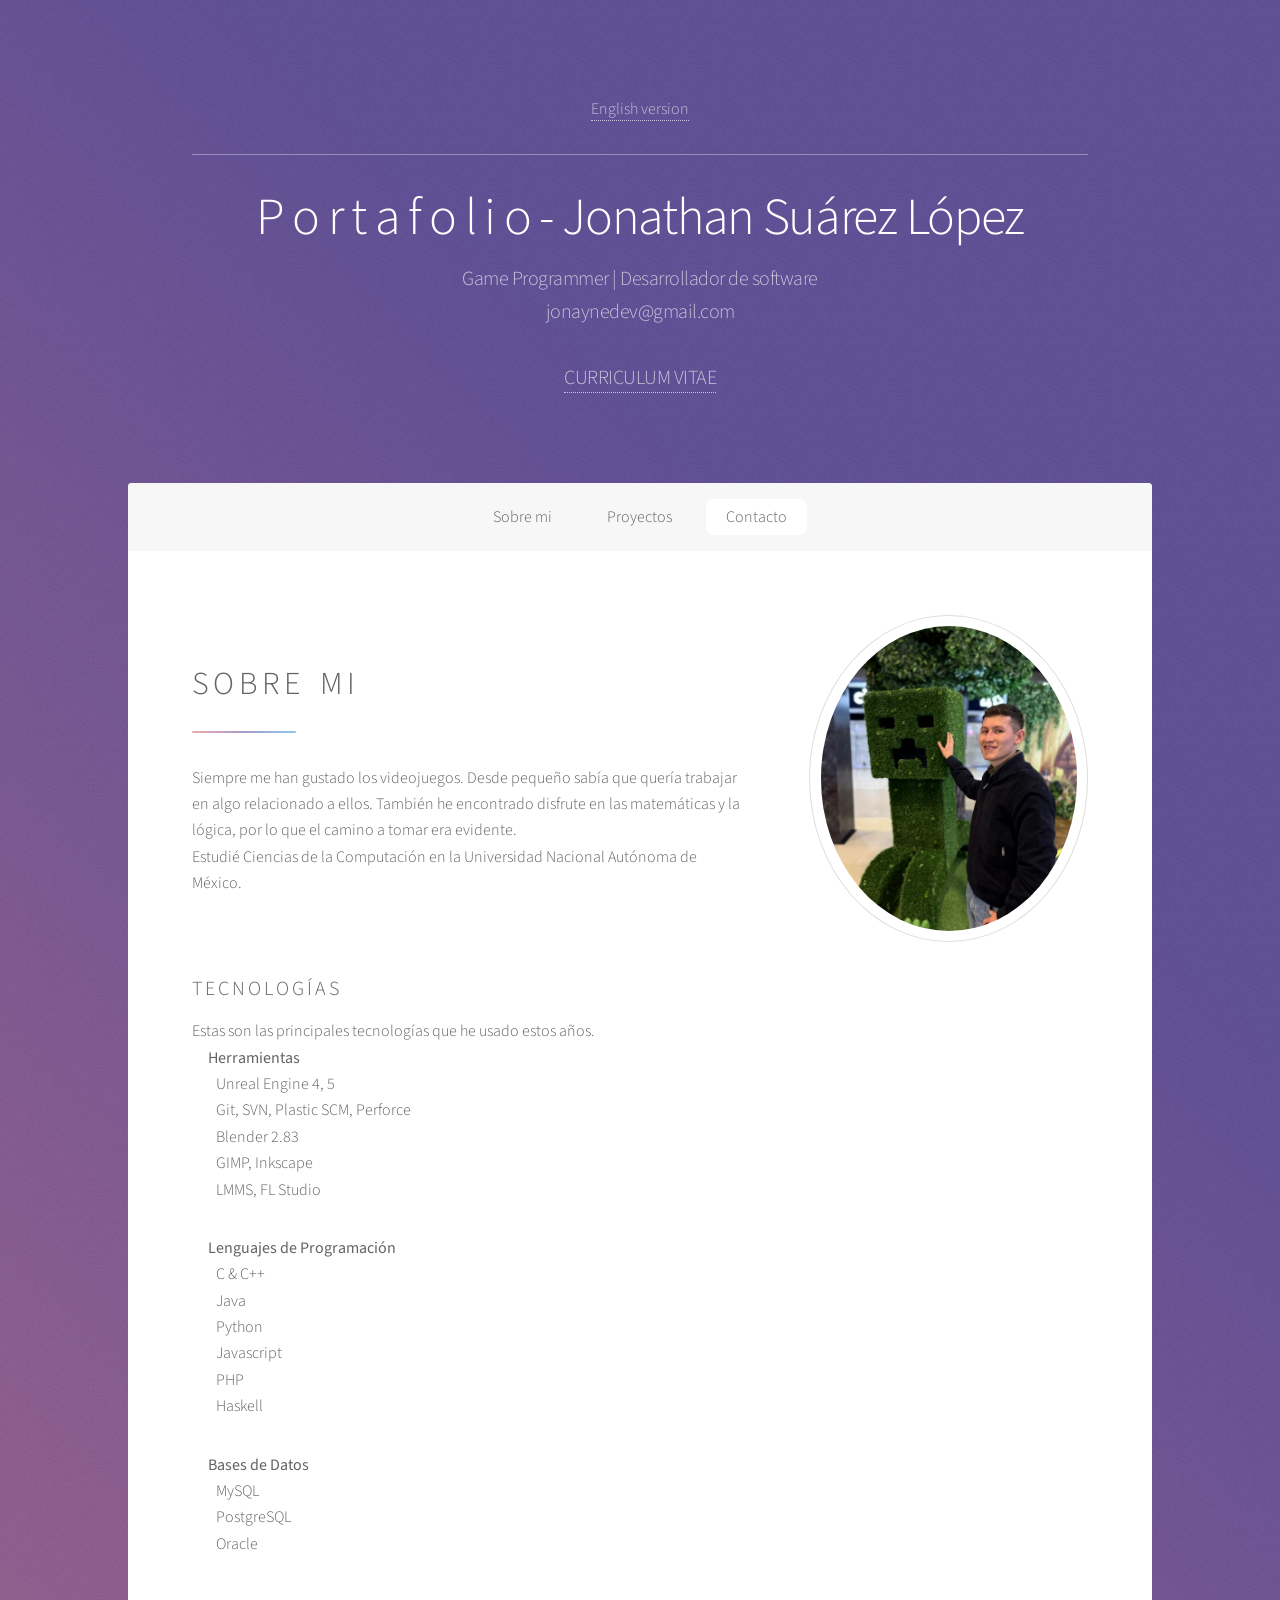
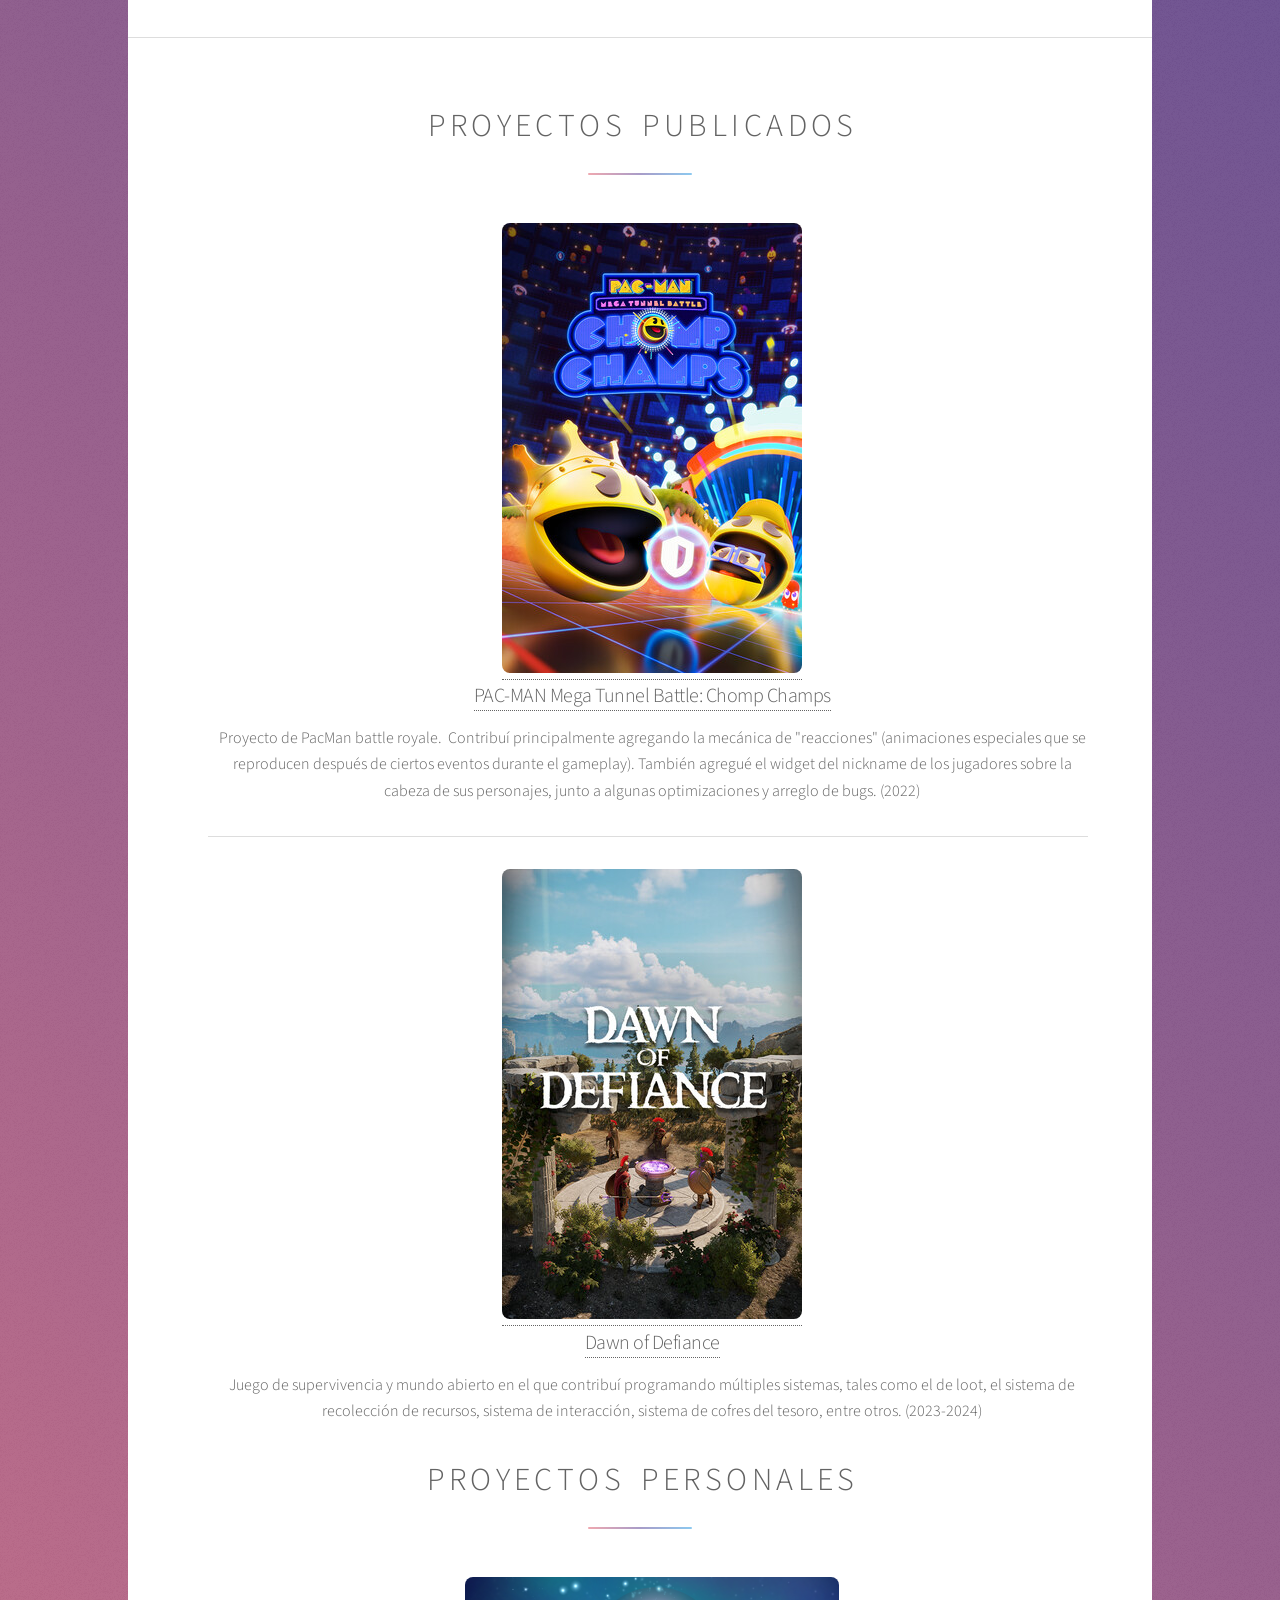
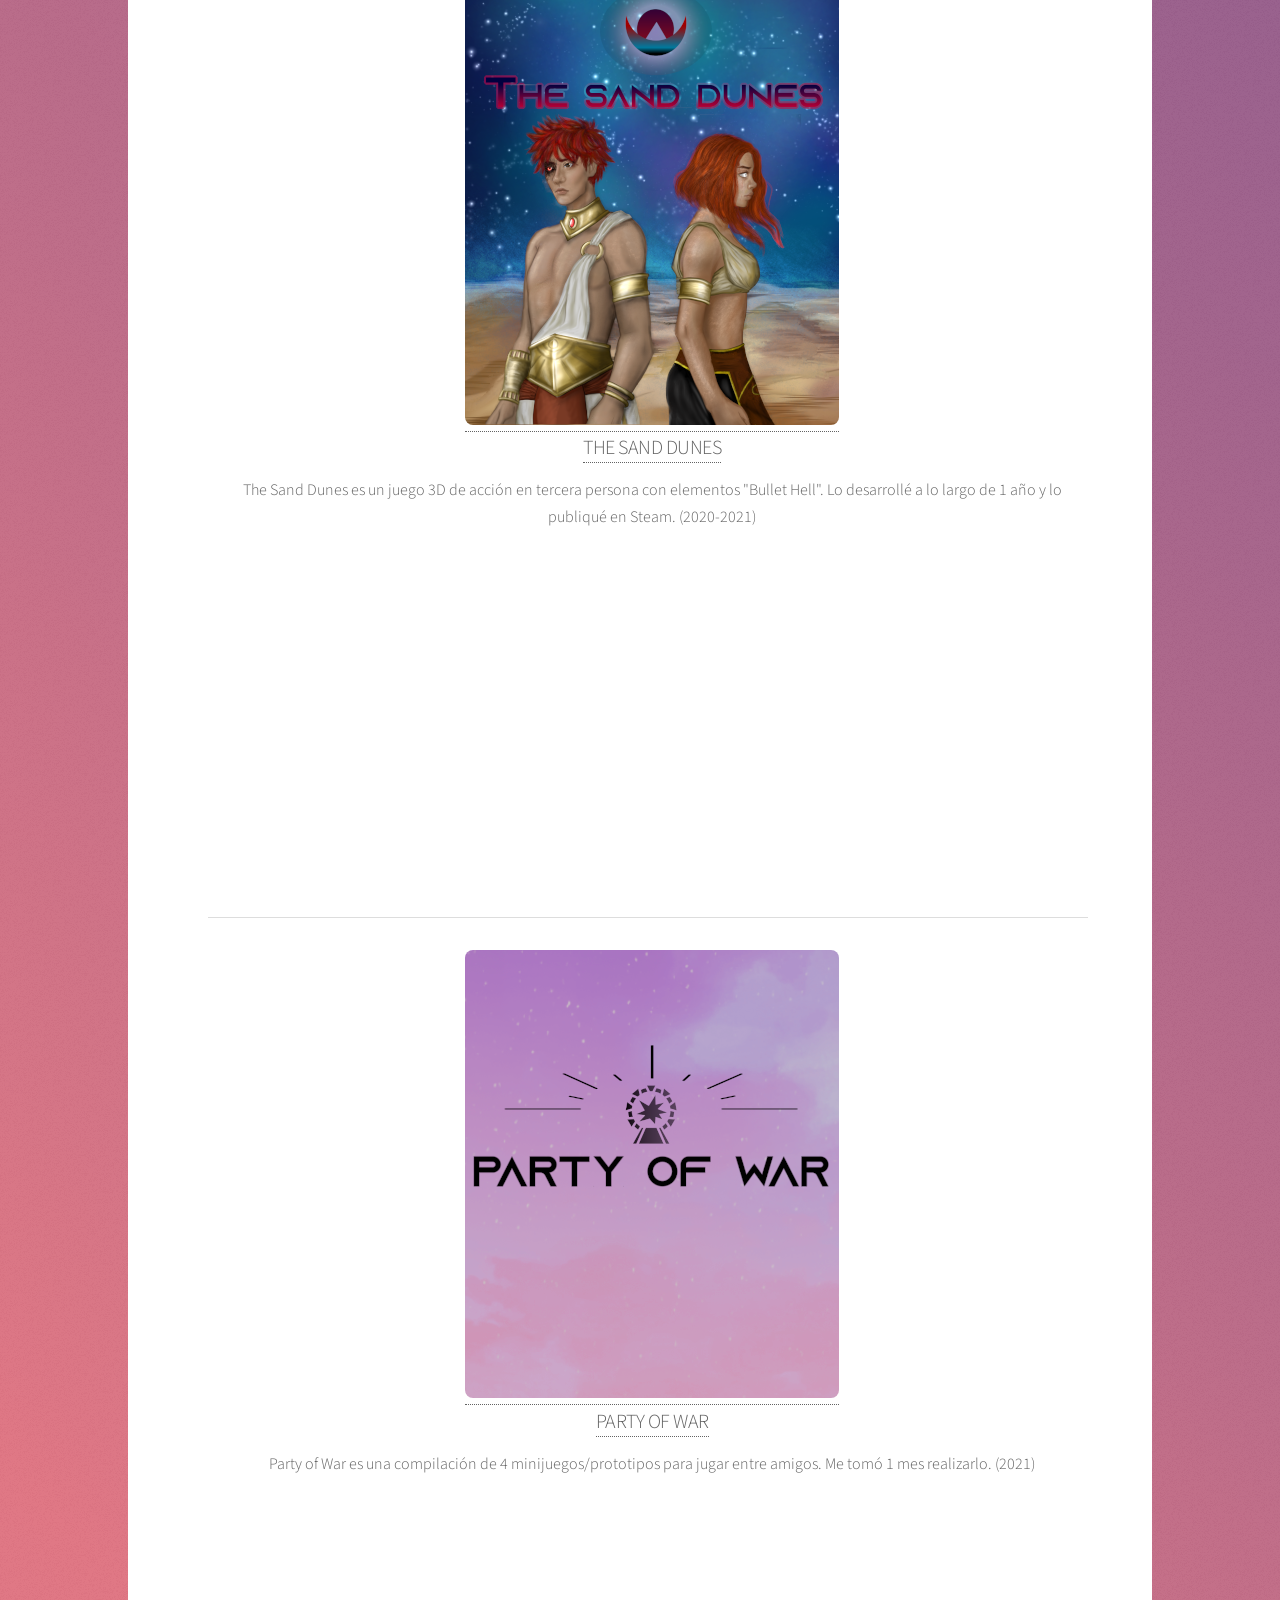
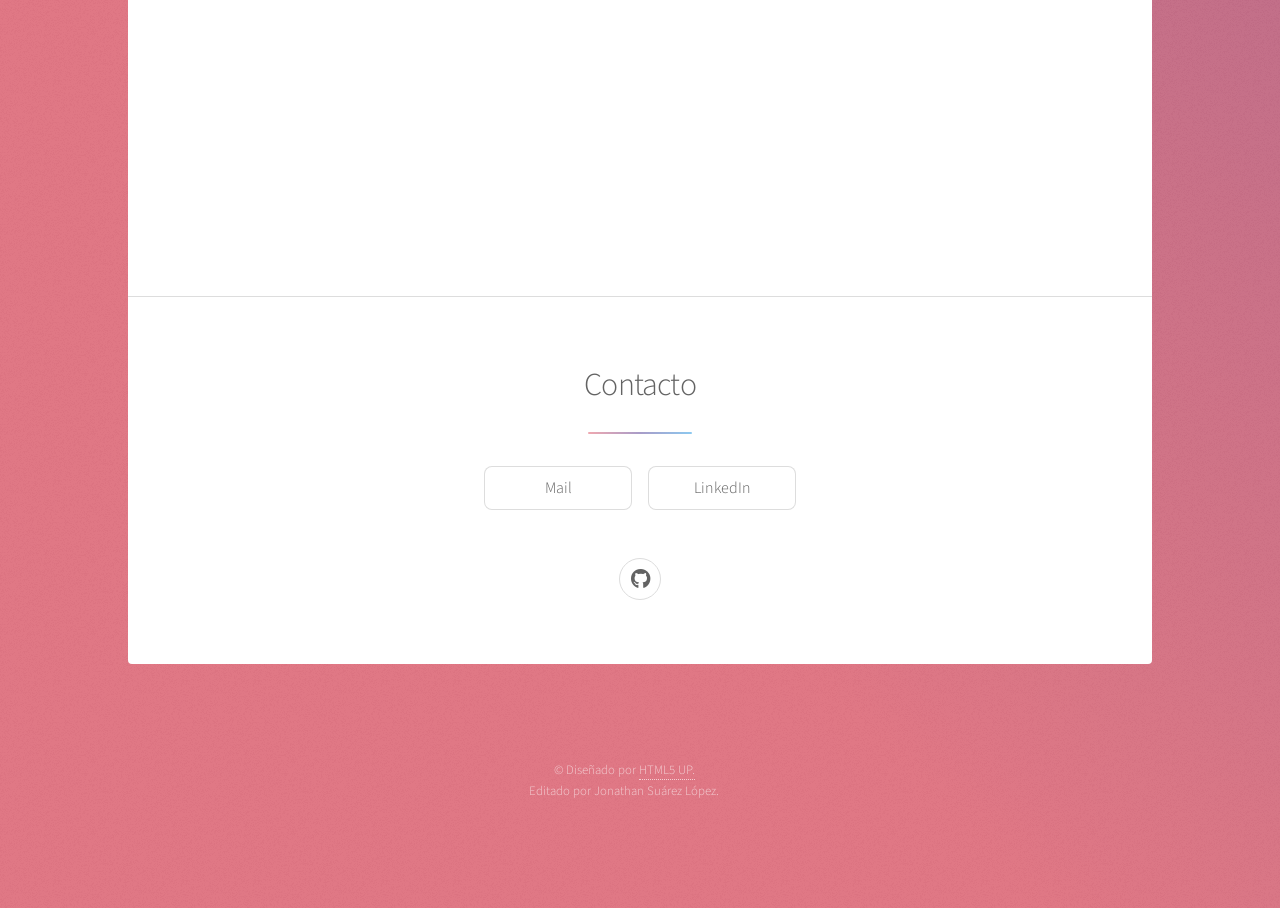
==== commit 41011dd8: "More updates to the index files." ====
--- a/index_es.html
+++ b/index_es.html
@@ -23,7 +23,7 @@
 						<h1>P o r t a f o l i o - Jonathan Suárez López</h1>
 						<p>
 							Game Programmer | Desarrollador de software <br>jonaynedev@gmail.com<br><br>
-							<a href="docs/CV_es.pdf"><span class="image"><img src="images/mx.svg" alt=""/>CV</span></a>
+							<a href="docs/CV_JonathanSuarezLopez_es.pdf"><span class="image"><img src="images/mx.svg" alt=""/>CURRICULUM VITAE</span></a>
 						</p>
 		
 					</header>
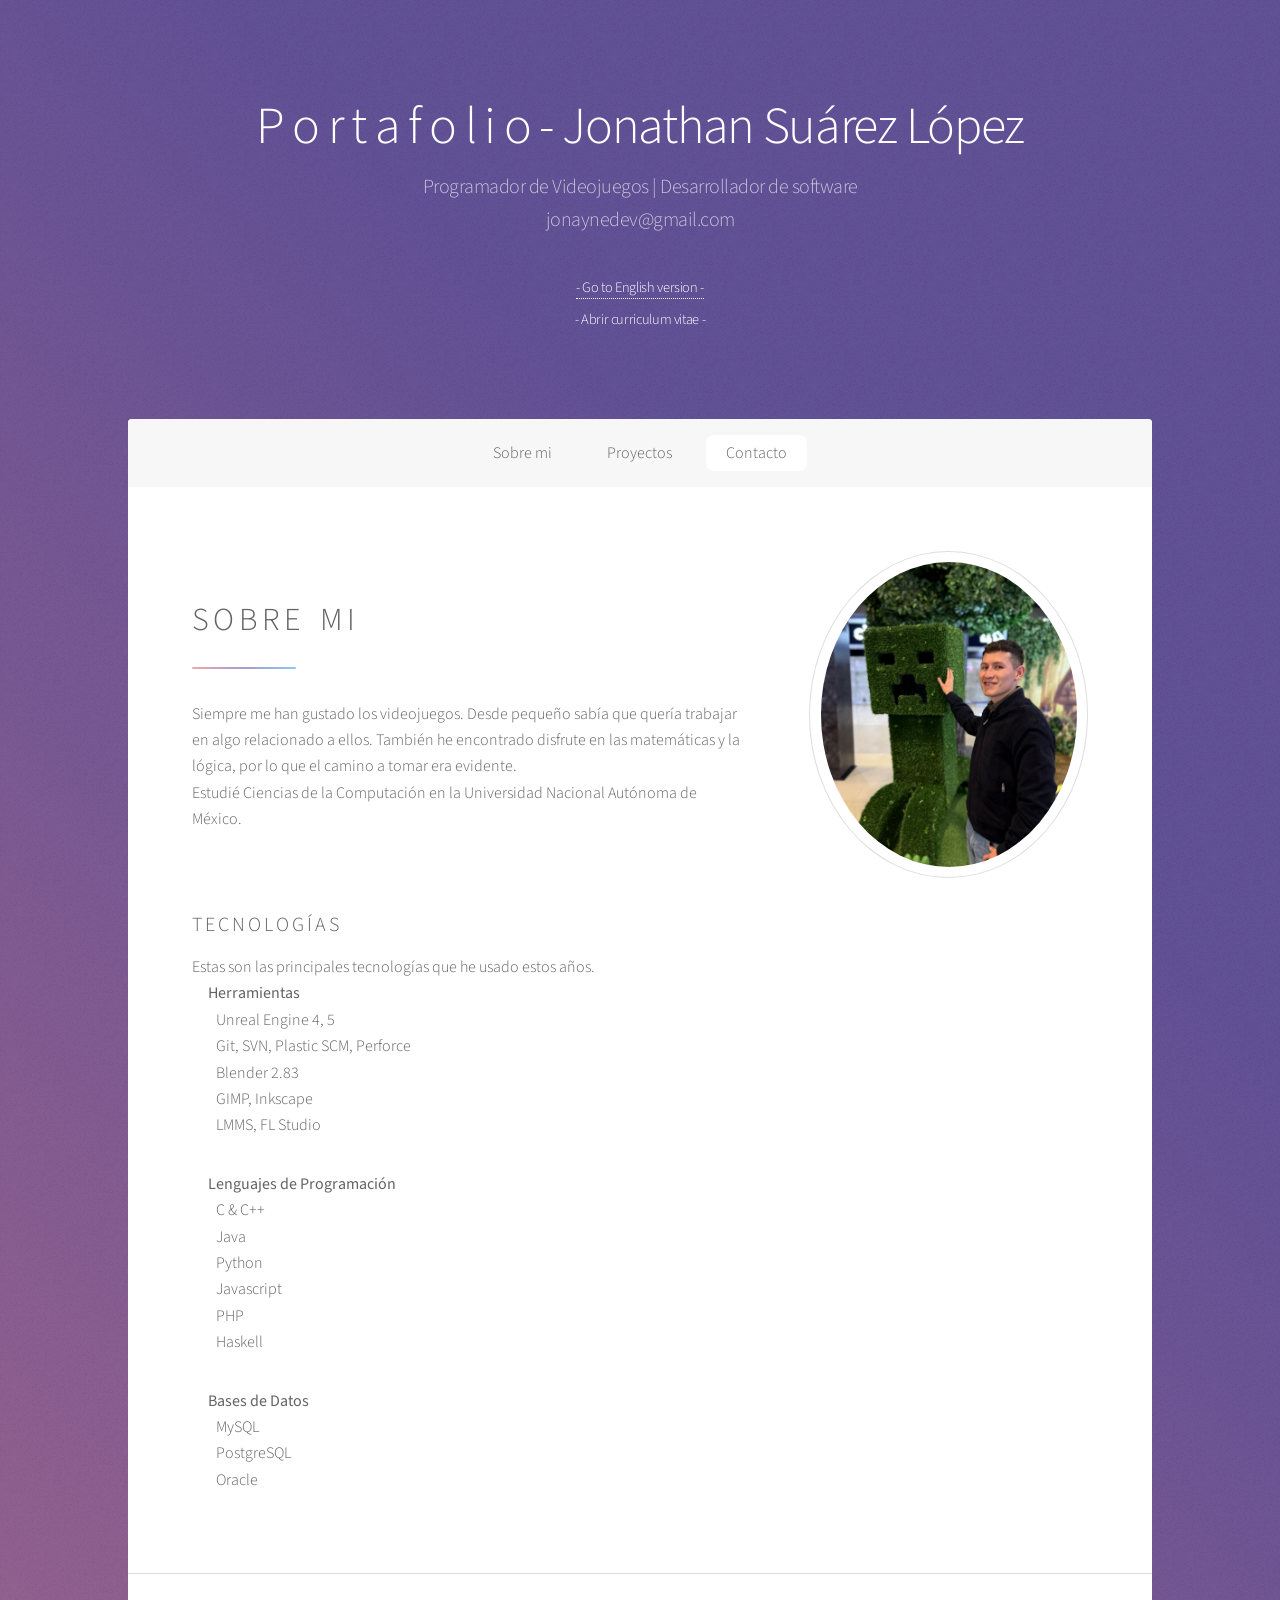
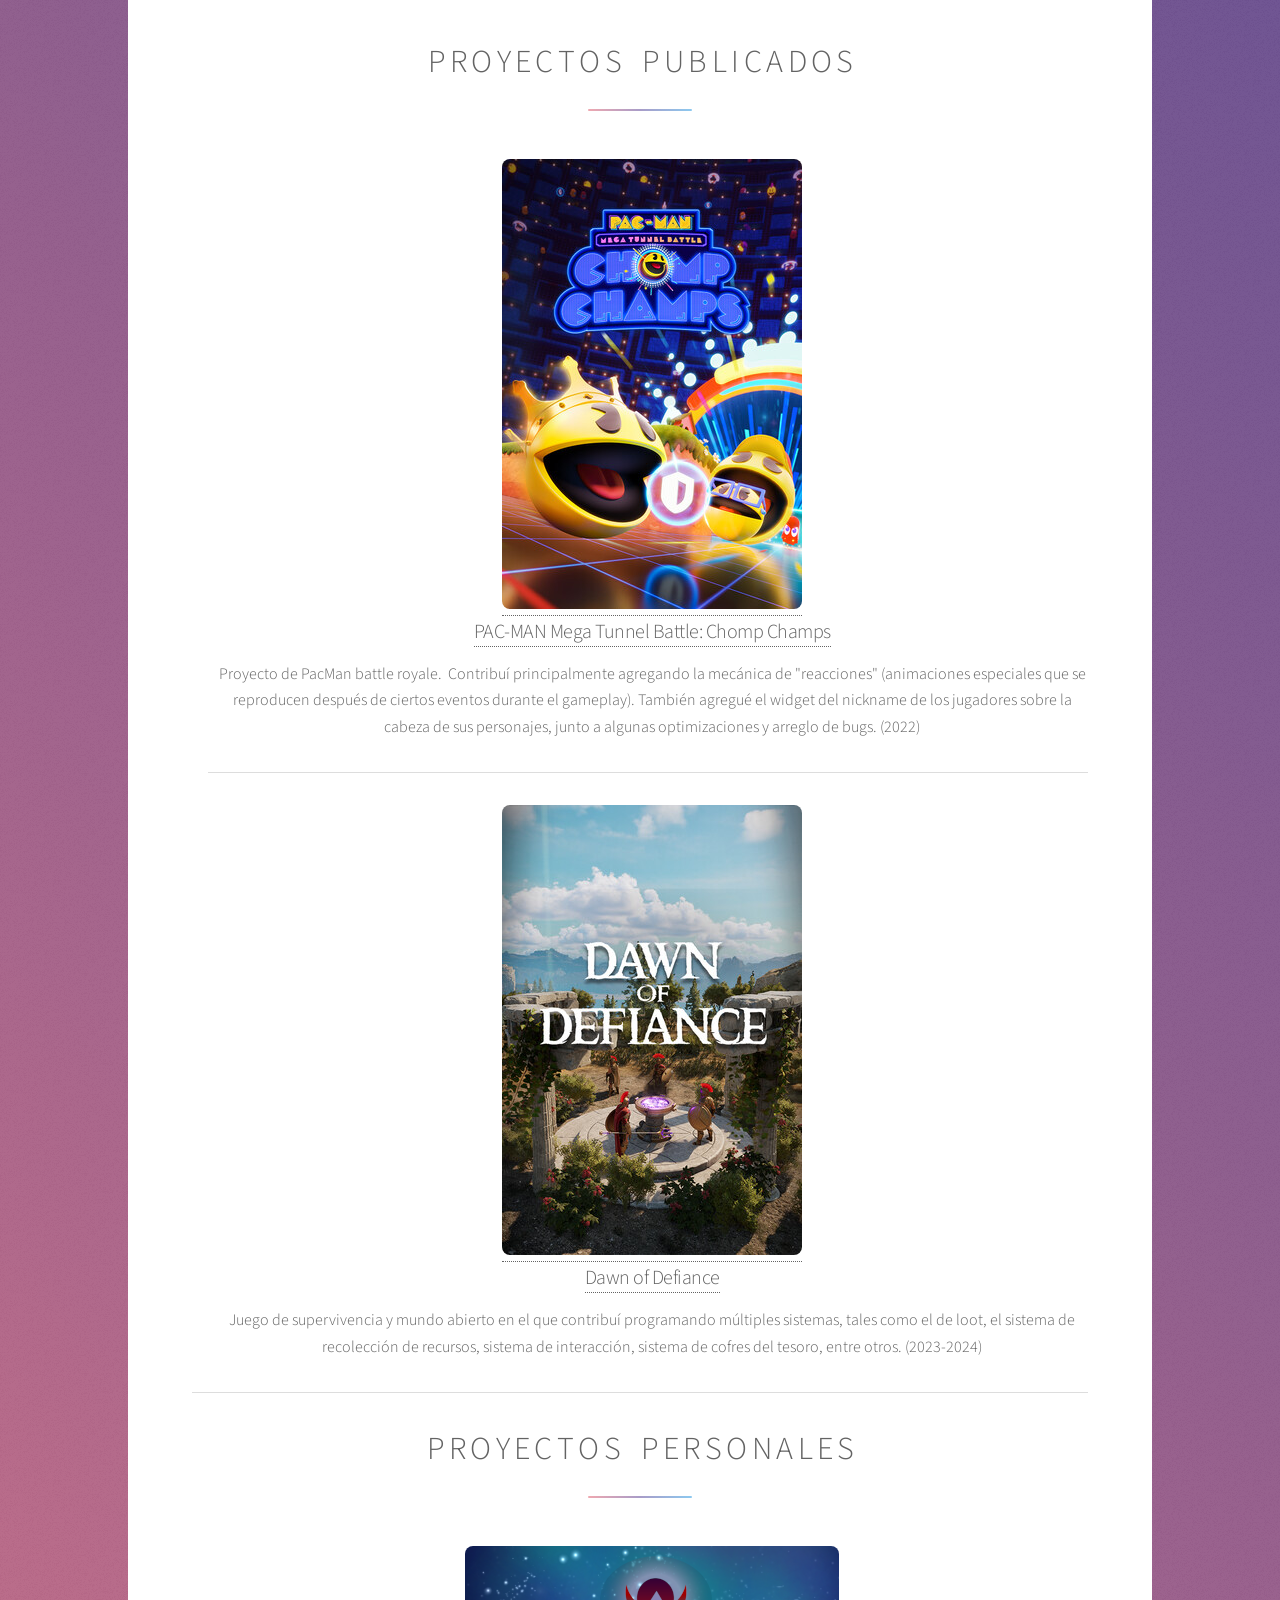
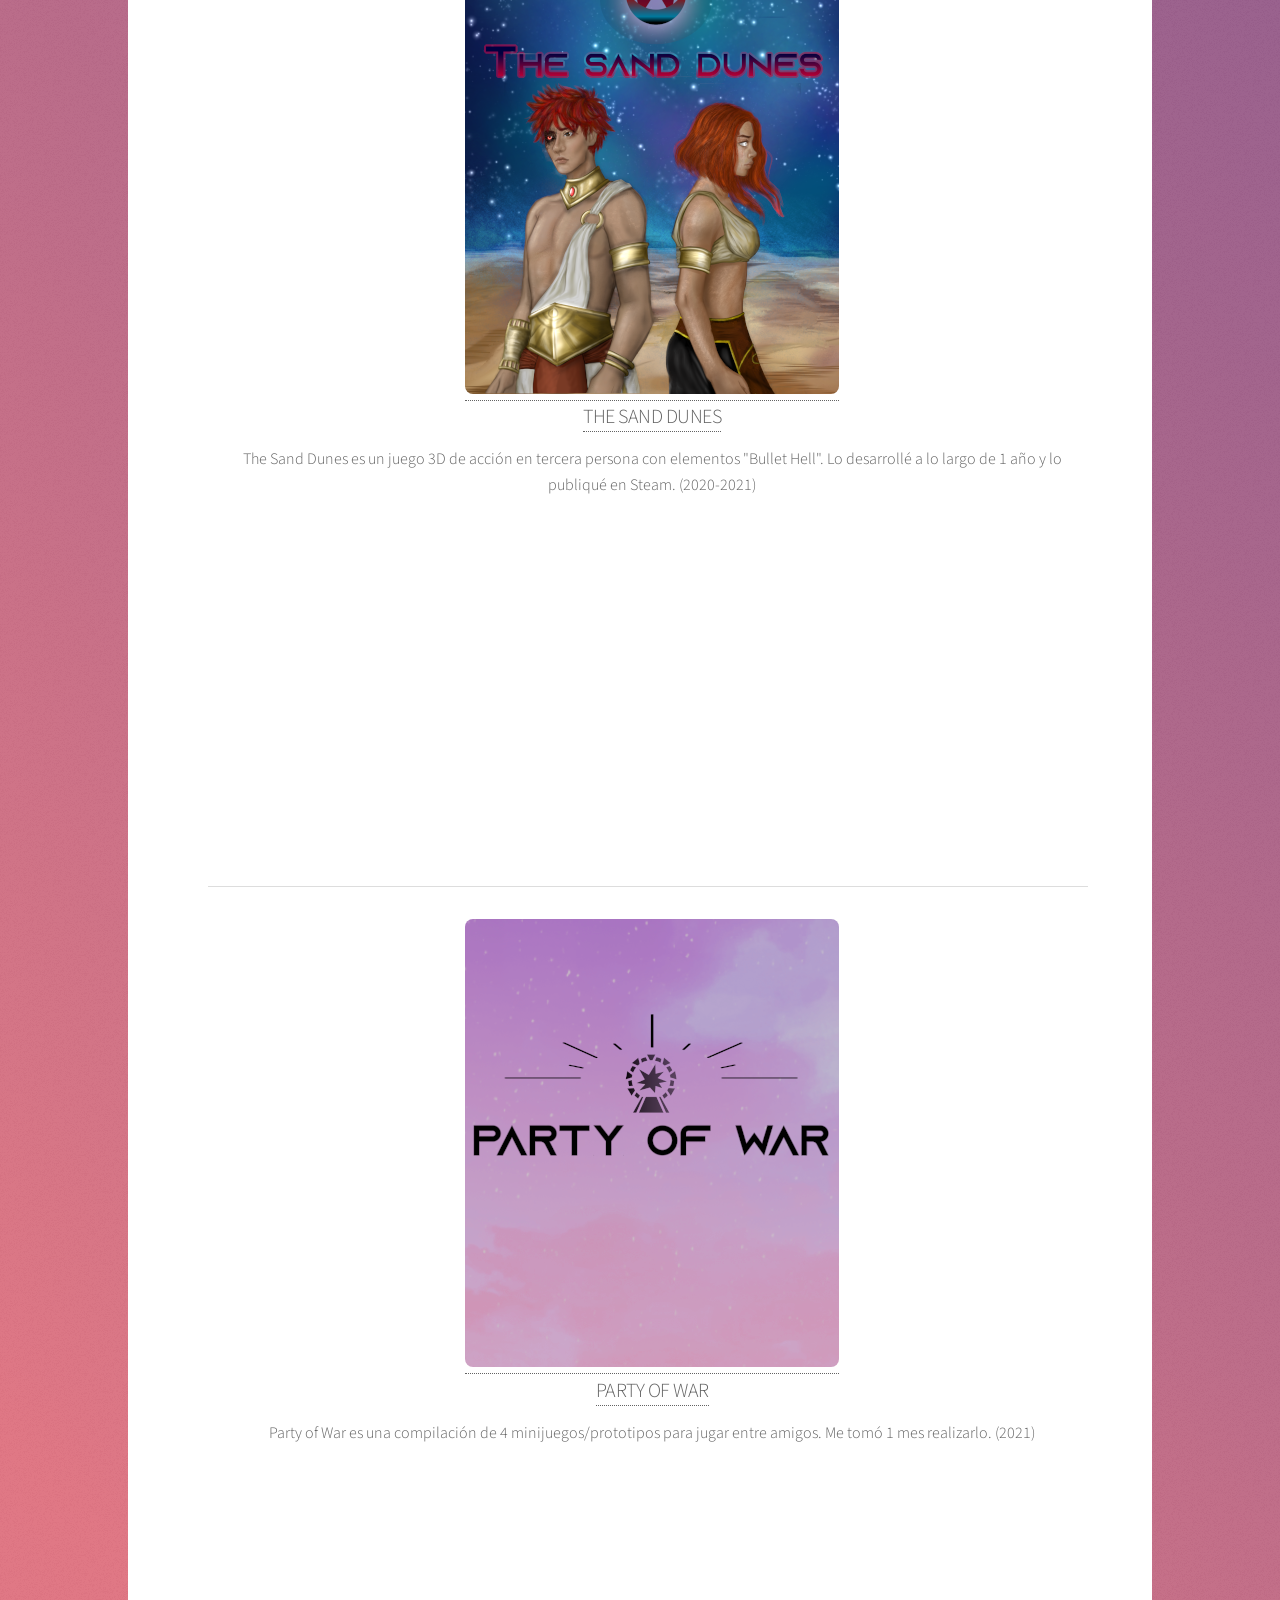
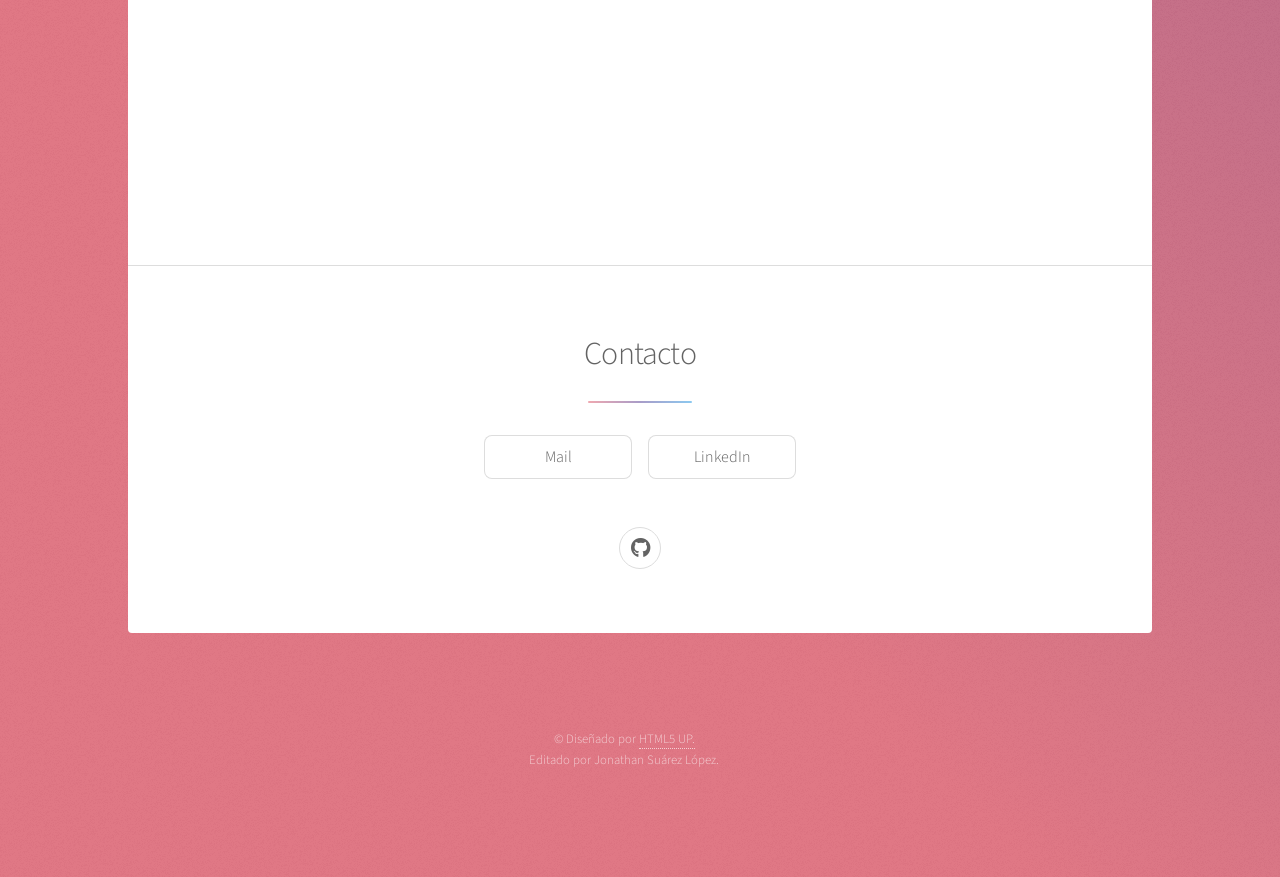
==== commit f8e78776: "Further adjustments. Simplifying layout a bit. Removing US and MX flags." ====
--- a/index_es.html
+++ b/index_es.html
@@ -15,143 +15,141 @@
 	<body class="is-preload">
 
 		<!-- Wrapper -->
-			<div id="wrapper">
-				<!-- Header -->
-					<header id="header" class="alt">
-						<a href="index.html"><span class="image"><img src="images/us.svg" alt=""/>English version</span></a>
-						<hr>
-						<h1>P o r t a f o l i o - Jonathan Suárez López</h1>
-						<p>
-							Game Programmer | Desarrollador de software <br>jonaynedev@gmail.com<br><br>
-							<a href="docs/CV_JonathanSuarezLopez_es.pdf"><span class="image"><img src="images/mx.svg" alt=""/>CURRICULUM VITAE</span></a>
-						</p>
-		
-					</header>
+		<div id="wrapper">
+			<!-- Header -->
+			<header id="header" class="alt">
+				<h1>P o r t a f o l i o - Jonathan Suárez López</h1>
+				<p>
+					Programador de Videojuegos | Desarrollador de software <br>jonaynedev@gmail.com
+					<a href="index.html"><h5> - Go to English version - </h5></a>
+					<a href="docs/CV_JonathanSuarezLopez_es.pdf"><h5> - Abrir curriculum vitae - </h5></a>
+				</p>
+			</header>
 
-				<!-- Nav -->
-					<nav id="nav">
-						<ul>
-							<li><a href="#intro" class="active">Sobre mi</a></li>
-							<li><a href="#first">Proyectos</a></li>
-							<li><a href="#cta">Contacto</a></li>
-						</ul>
-					</nav>
+			<!-- Nav -->
+				<nav id="nav">
+					<ul>
+						<li><a href="#intro" class="active">Sobre mi</a></li>
+						<li><a href="#first">Proyectos</a></li>
+						<li><a href="#cta">Contacto</a></li>
+					</ul>
+				</nav>
 
-				<!-- Main -->
-					<div id="main">
-						<!-- Introduction -->
-							<section id="intro" class="main">
-								<div class="spotlight">
-									<div class="content">
-										<header class="major">
-											<h2>S O B R E &nbsp;&nbsp; M I</h2>
-										</header>
-										<p>Siempre me han gustado los videojuegos. Desde pequeño sabía que quería trabajar en algo relacionado a ellos.
-											También he encontrado disfrute en las matemáticas y la lógica, por lo que el camino a tomar era evidente.<br>
-											Estudié Ciencias de la Computación en la Universidad Nacional Autónoma de México.
-										</p>
-									</div>
-									<span class="image"><img src="images/Me.jpg" alt="" /></span>
+			<!-- Main -->
+				<div id="main">
+					<!-- Introduction -->
+						<section id="intro" class="main">
+							<div class="spotlight">
+								<div class="content">
+									<header class="major">
+										<h2>S O B R E &nbsp;&nbsp; M I</h2>
+									</header>
+									<p>Siempre me han gustado los videojuegos. Desde pequeño sabía que quería trabajar en algo relacionado a ellos.
+										También he encontrado disfrute en las matemáticas y la lógica, por lo que el camino a tomar era evidente.<br>
+										Estudié Ciencias de la Computación en la Universidad Nacional Autónoma de México.
+									</p>
 								</div>
-								<header class="major">
-									<h3>T E C N O L O G Í A S</h3>
-									Estas son las principales tecnologías que he usado estos años.
-									<ul>
-										<b>Herramientas</b>
-										<li>Unreal Engine 4, 5</li>
-										<li>Git, SVN, Plastic SCM, Perforce</li>
-										<li>Blender 2.83</li>
-										<li>GIMP, Inkscape</li>
-										<li>LMMS, FL Studio</li>
-									</ul>
-									<ul>
-										<b>Lenguajes de Programación</b>
-										<li>C & C++</li>
-										<li>Java</li>
-										<li>Python</li>
-										<li>Javascript</li>
-										<li>PHP</li>
-										<li>Haskell</li>
-									</ul>
-									<ul>
-										<b>Bases de Datos</b>
-										<li>MySQL</li>
-										<li>PostgreSQL</li>
-										<li>Oracle</li>
-									</ul>
-								</header>
-							</section>
+								<span class="image"><img src="images/Me.jpg" alt="" /></span>
+							</div>
+							<header class="major">
+								<h3>T E C N O L O G Í A S</h3>
+								Estas son las principales tecnologías que he usado estos años.
+								<ul>
+									<b>Herramientas</b>
+									<li>Unreal Engine 4, 5</li>
+									<li>Git, SVN, Plastic SCM, Perforce</li>
+									<li>Blender 2.83</li>
+									<li>GIMP, Inkscape</li>
+									<li>LMMS, FL Studio</li>
+								</ul>
+								<ul>
+									<b>Lenguajes de Programación</b>
+									<li>C & C++</li>
+									<li>Java</li>
+									<li>Python</li>
+									<li>Javascript</li>
+									<li>PHP</li>
+									<li>Haskell</li>
+								</ul>
+								<ul>
+									<b>Bases de Datos</b>
+									<li>MySQL</li>
+									<li>PostgreSQL</li>
+									<li>Oracle</li>
+								</ul>
+							</header>
+						</section>
 
-						<!-- First Section -->
-							<section id="first" class="main special">
-								<header class="major">
-									<h2>P R O Y E C T O S &nbsp;&nbsp; P U B L I C A D O S</h2>
-								</header>
-								<ul>
-									<li>
-										<a href="https://store.steampowered.com/app/2095950/PACMAN_Mega_Tunnel_Battle_Chomp_Champs/">
-										<span class="image"><img src="images/PACMAN_CHOMP.jpg" alt="" /></span>
-										<h3>PAC-MAN Mega Tunnel Battle: Chomp Champs</a></h3>
-										<p> Proyecto de PacMan battle royale. &nbsp;Contribuí principalmente agregando la mecánica de "reacciones" (animaciones especiales que se reproducen 
-										después de ciertos eventos durante el gameplay). También agregué el widget del nickname de los jugadores sobre la cabeza de sus personajes, junto a algunas optimizaciones y arreglo de bugs. (2022)</p>
-									</li>
-									<hr>
-									<li>
-										<a href="https://store.steampowered.com/app/2059530/Dawn_of_Defiance/">
-										<span class="image"><img src="images/DawnOfDefiance_Library.jpg" alt="" /></span>
-										<h3>Dawn of Defiance</a></h3>
-										<p>Juego de supervivencia y mundo abierto en el que contribuí programando múltiples sistemas, tales como el de loot, 
-										el sistema de recolección de recursos, sistema de interacción, sistema de cofres del tesoro, entre otros. (2023-2024)</p>
-									</li>
+					<!-- First Section -->
+						<section id="first" class="main special">
+							<header class="major">
+								<h2>P R O Y E C T O S &nbsp;&nbsp; P U B L I C A D O S</h2>
+							</header>
+							<ul>
+								<li>
+									<a href="https://store.steampowered.com/app/2095950/PACMAN_Mega_Tunnel_Battle_Chomp_Champs/">
+									<span class="image"><img src="images/PACMAN_CHOMP.jpg" alt="" /></span>
+									<h3>PAC-MAN Mega Tunnel Battle: Chomp Champs</a></h3>
+									<p> Proyecto de PacMan battle royale. &nbsp;Contribuí principalmente agregando la mecánica de "reacciones" (animaciones especiales que se reproducen 
+									después de ciertos eventos durante el gameplay). También agregué el widget del nickname de los jugadores sobre la cabeza de sus personajes, junto a algunas optimizaciones y arreglo de bugs. (2022)</p>
+								</li>
+								<hr>
+								<li>
+									<a href="https://store.steampowered.com/app/2059530/Dawn_of_Defiance/">
+									<span class="image"><img src="images/DawnOfDefiance_Library.jpg" alt="" /></span>
+									<h3>Dawn of Defiance</a></h3>
+									<p>Juego de supervivencia y mundo abierto en el que contribuí programando múltiples sistemas, tales como el de loot, 
+									el sistema de recolección de recursos, sistema de interacción, sistema de cofres del tesoro, entre otros. (2023-2024)</p>
+								</li>
+							</ul>
+							<hr>
+							<header class="major">
+								<h2>P R O Y E C T O S &nbsp;&nbsp; P E R S O N A L E S</h2>
+							</header>
+							<ul>
+								<li>
+									<a href="https://store.steampowered.com/app/1566610/The_Sand_Dunes/">
+									<span class="image"><img src="images/TheSandDunes.png" alt="" /></span>
+									<h3>THE SAND DUNES</a></h3>
+									<p>The Sand Dunes es un juego 3D de acción en tercera persona con elementos "Bullet Hell".
+										Lo desarrollé a lo largo de 1 año y lo publiqué en Steam. (2020-2021) </p>
+									<iframe width="560" height="315" src="https://www.youtube.com/embed/mcnzLUvldQA" 
+										title="The Sand Dunes Playthrough" frameborder="0" allow="accelerometer; autoplay; clipboard-write; encrypted-media; gyroscope; picture-in-picture" allowfullscreen></iframe>
+								</li>
+								<hr>
+								<li>
+									<a href="https://jonayne.itch.io/party-of-war">
+									<span class="image"><img src="images/PartyOfWar.png" alt="" /></span>
+									<h3>PARTY OF WAR</a></h3>
+									<p>Party of War es una compilación de 4 minijuegos/prototipos para jugar entre amigos. Me tomó 1 mes realizarlo. (2021)</p>
+										<iframe width="560" height="315" src="https://www.youtube.com/embed/gYc2zunzQac" 
+										title="YouTube video player" frameborder="0" allow="accelerometer; autoplay; clipboard-write; encrypted-media; gyroscope; picture-in-picture" allowfullscreen></iframe>
+								</li>
+							</ul>
+						</section>
+							
+						<section id="cta" class="main special">
+							<header class="major">
+								<h2>Contacto</h2>
+								<ul class="actions special">
+									<li><a href="mailto:jonaynedev@gmail.com" class="button">Mail</a></li>
+									<li><a href="https://www.linkedin.com/in/jonayne" class="button">LinkedIn</a></li>
 								</ul>
-								
-								<header class="major">
-									<h2>P R O Y E C T O S &nbsp;&nbsp; P E R S O N A L E S</h2>
-								</header>
-								<ul>
-									<li>
-										<a href="https://store.steampowered.com/app/1566610/The_Sand_Dunes/">
-										<span class="image"><img src="images/TheSandDunes.png" alt="" /></span>
-										<h3>THE SAND DUNES</a></h3>
-										<p>The Sand Dunes es un juego 3D de acción en tercera persona con elementos "Bullet Hell".
-										 Lo desarrollé a lo largo de 1 año y lo publiqué en Steam. (2020-2021) </p>
-										<iframe width="560" height="315" src="https://www.youtube.com/embed/mcnzLUvldQA" 
-											title="The Sand Dunes Playthrough" frameborder="0" allow="accelerometer; autoplay; clipboard-write; encrypted-media; gyroscope; picture-in-picture" allowfullscreen></iframe>
-									</li>
-									<hr>
-									<li>
-										<a href="https://jonayne.itch.io/party-of-war">
-										<span class="image"><img src="images/PartyOfWar.png" alt="" /></span>
-										<h3>PARTY OF WAR</a></h3>
-										<p>Party of War es una compilación de 4 minijuegos/prototipos para jugar entre amigos. Me tomó 1 mes realizarlo. (2021)</p>
-											<iframe width="560" height="315" src="https://www.youtube.com/embed/gYc2zunzQac" 
-											title="YouTube video player" frameborder="0" allow="accelerometer; autoplay; clipboard-write; encrypted-media; gyroscope; picture-in-picture" allowfullscreen></iframe>
-									</li>
+							</header>
+							<footer class="major">
+								<ul class="icons">
+									<li><a href="https://github.com/Jonayne" class="icon brands fa-github alt"><span class="label">GitHub</span></a></li>
 								</ul>
-							</section>
-							
-							<section id="cta" class="main special">
-								<header class="major">
-									<h2>Contacto</h2>
-									<ul class="actions special">
-										<li><a href="mailto:jonaynedev@gmail.com" class="button">Mail</a></li>
-										<li><a href="https://www.linkedin.com/in/jonayne" class="button">LinkedIn</a></li>
-									</ul>
-								</header>
-								<footer class="major">
-									<ul class="icons">
-										<li><a href="https://github.com/Jonayne" class="icon brands fa-github alt"><span class="label">GitHub</span></a></li>
-									</ul>
-								</footer>
-							</section>
+							</footer>
+						</section>
 
-					</div>
+				</div>
 
-				<!-- Footer -->
-					<footer id="footer">
-						<p class="copyright">&copy; Diseñado por <a href="https://html5up.net">HTML5 UP.</a> <br> Editado por Jonathan Suárez López.</p>
-					</footer>
-			</div>
+			<!-- Footer -->
+				<footer id="footer">
+					<p class="copyright">&copy; Diseñado por <a href="https://html5up.net">HTML5 UP.</a> <br> Editado por Jonathan Suárez López.</p>
+				</footer>
+		</div>
 
 		<!-- Scripts -->
 			<script src="assets/js/jquery.min.js"></script>
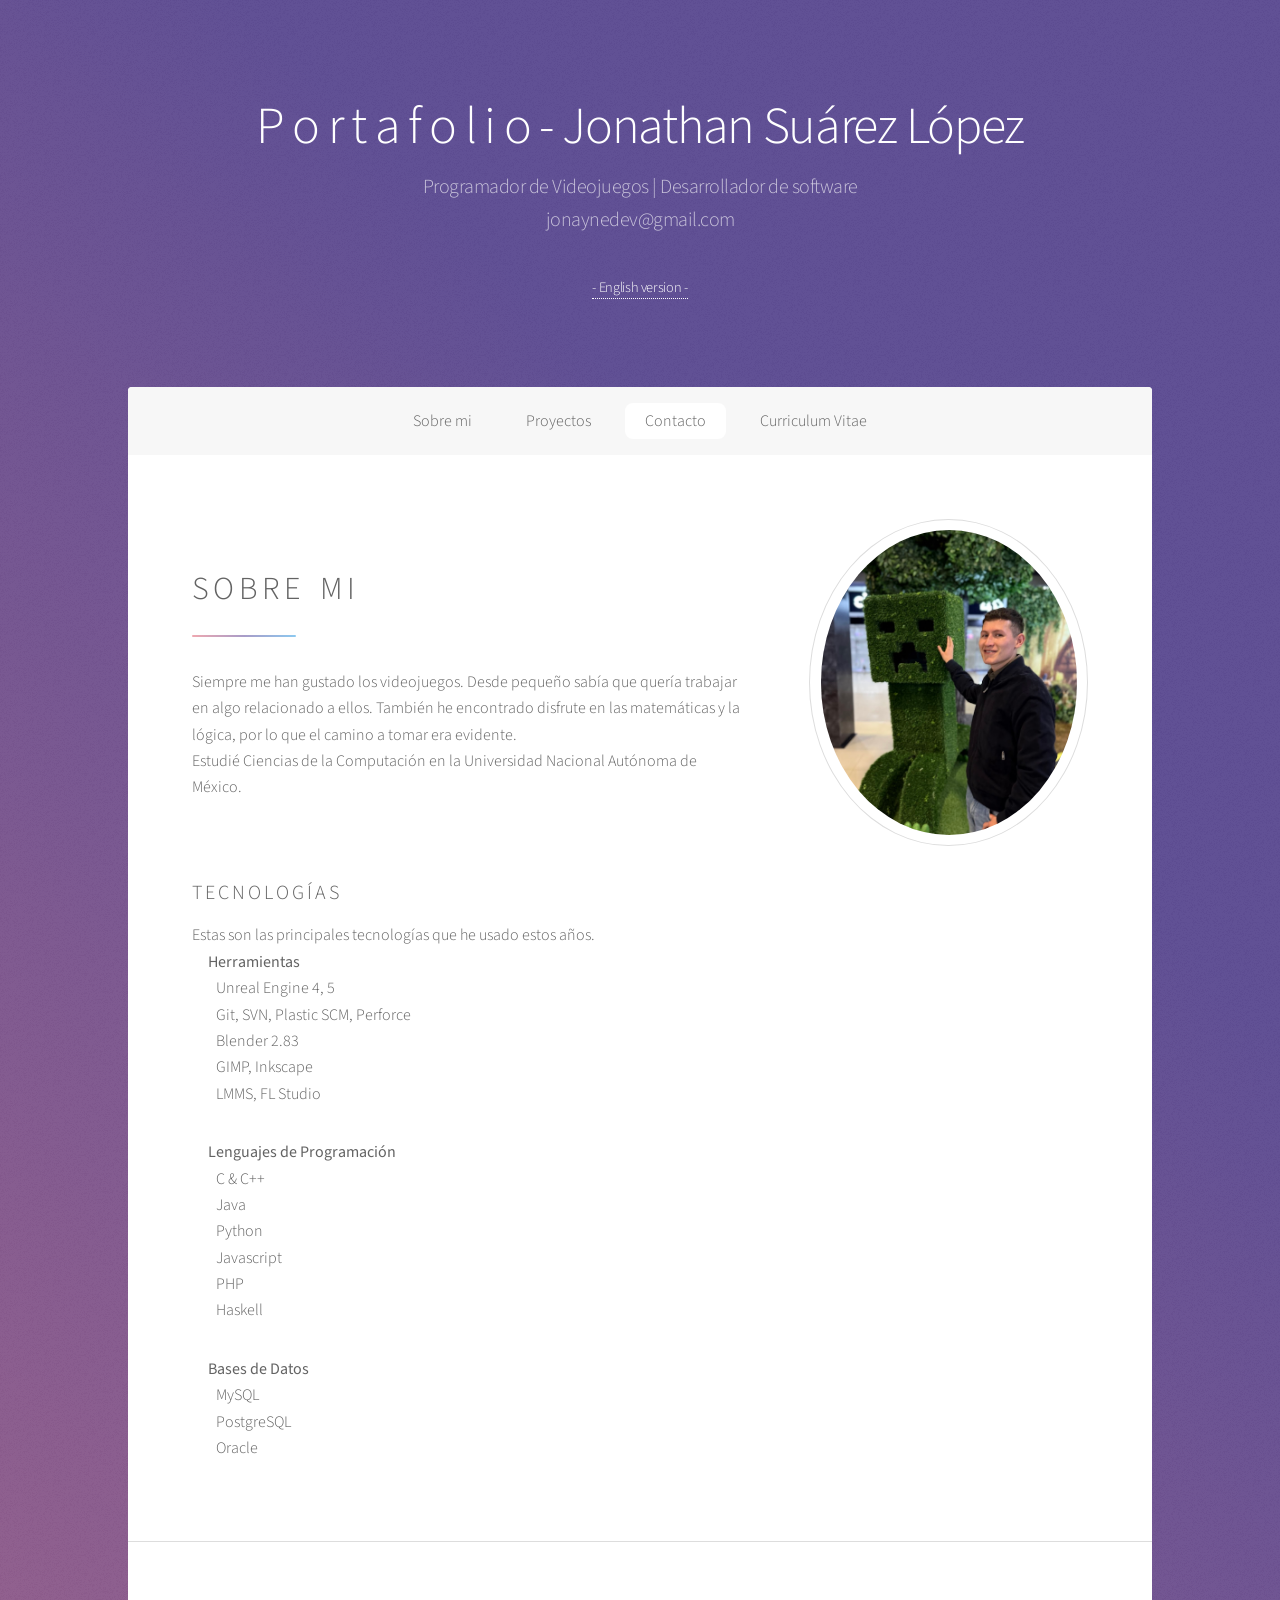
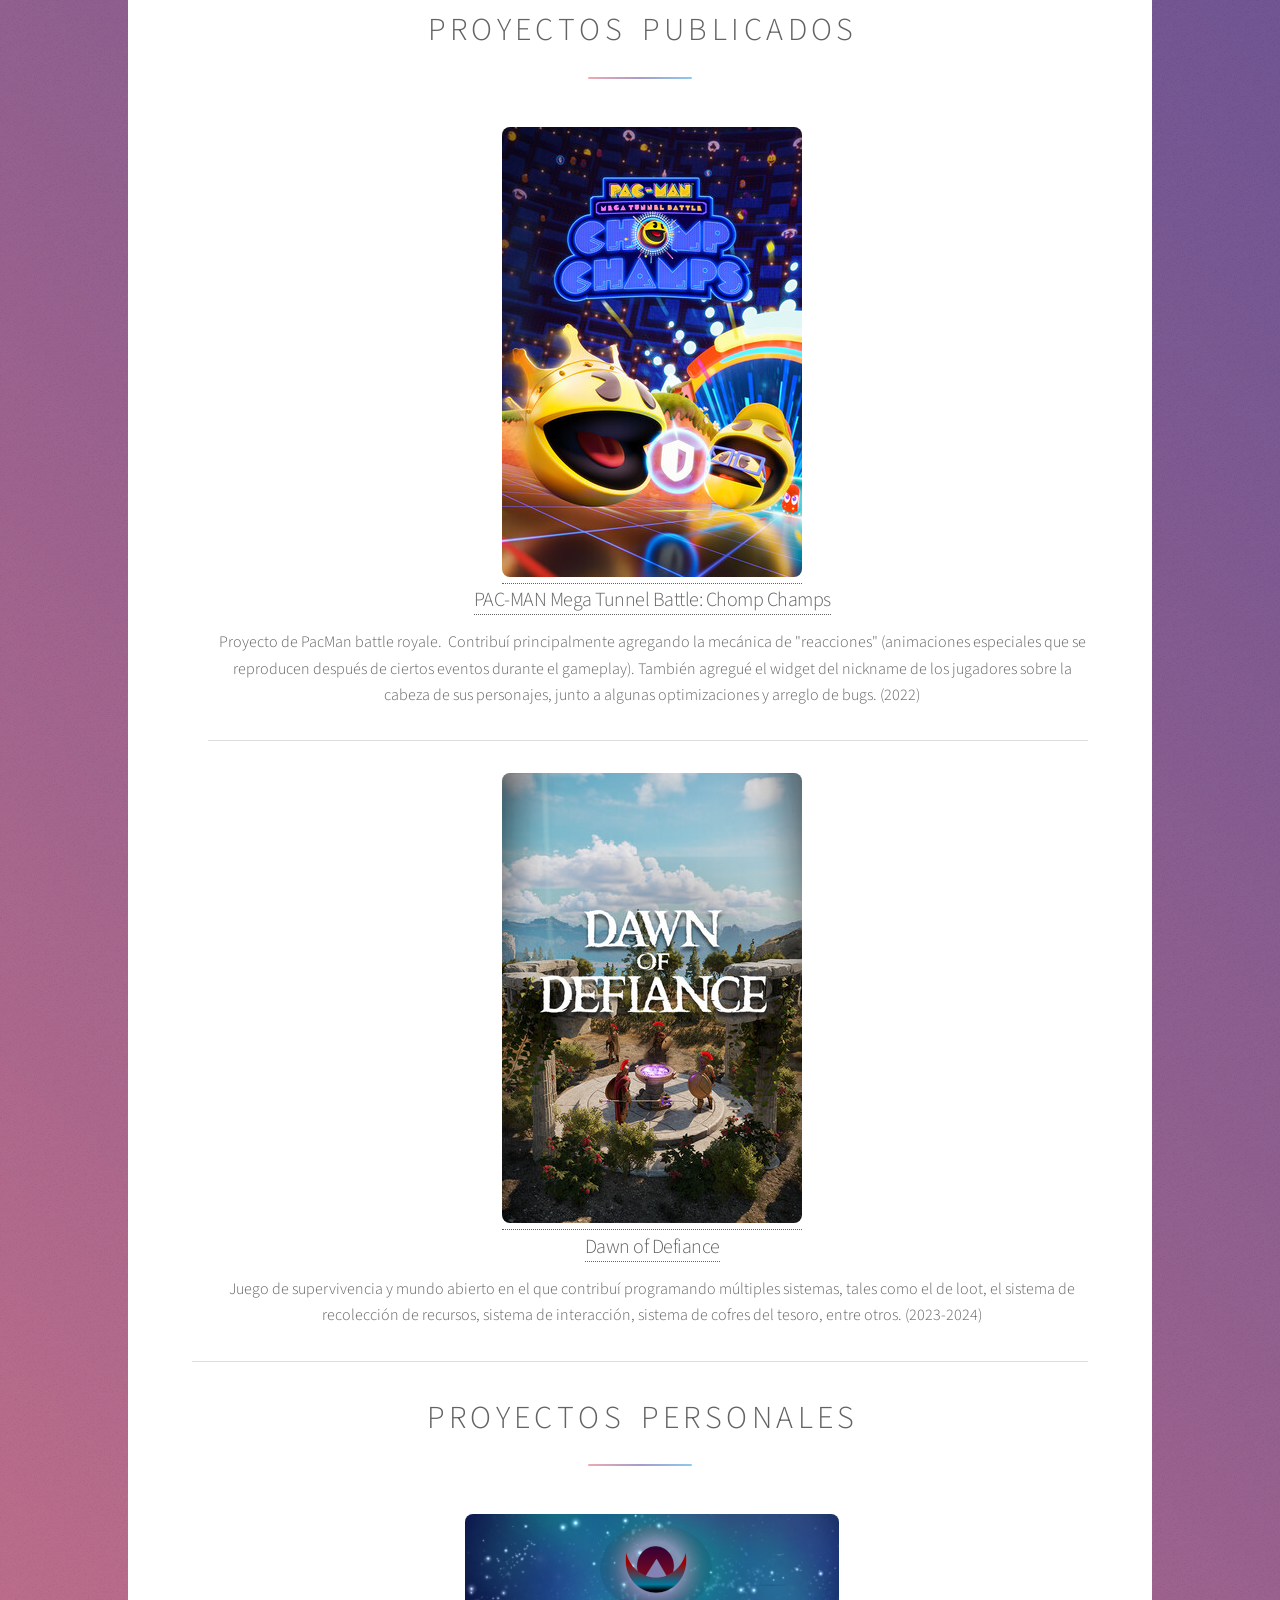
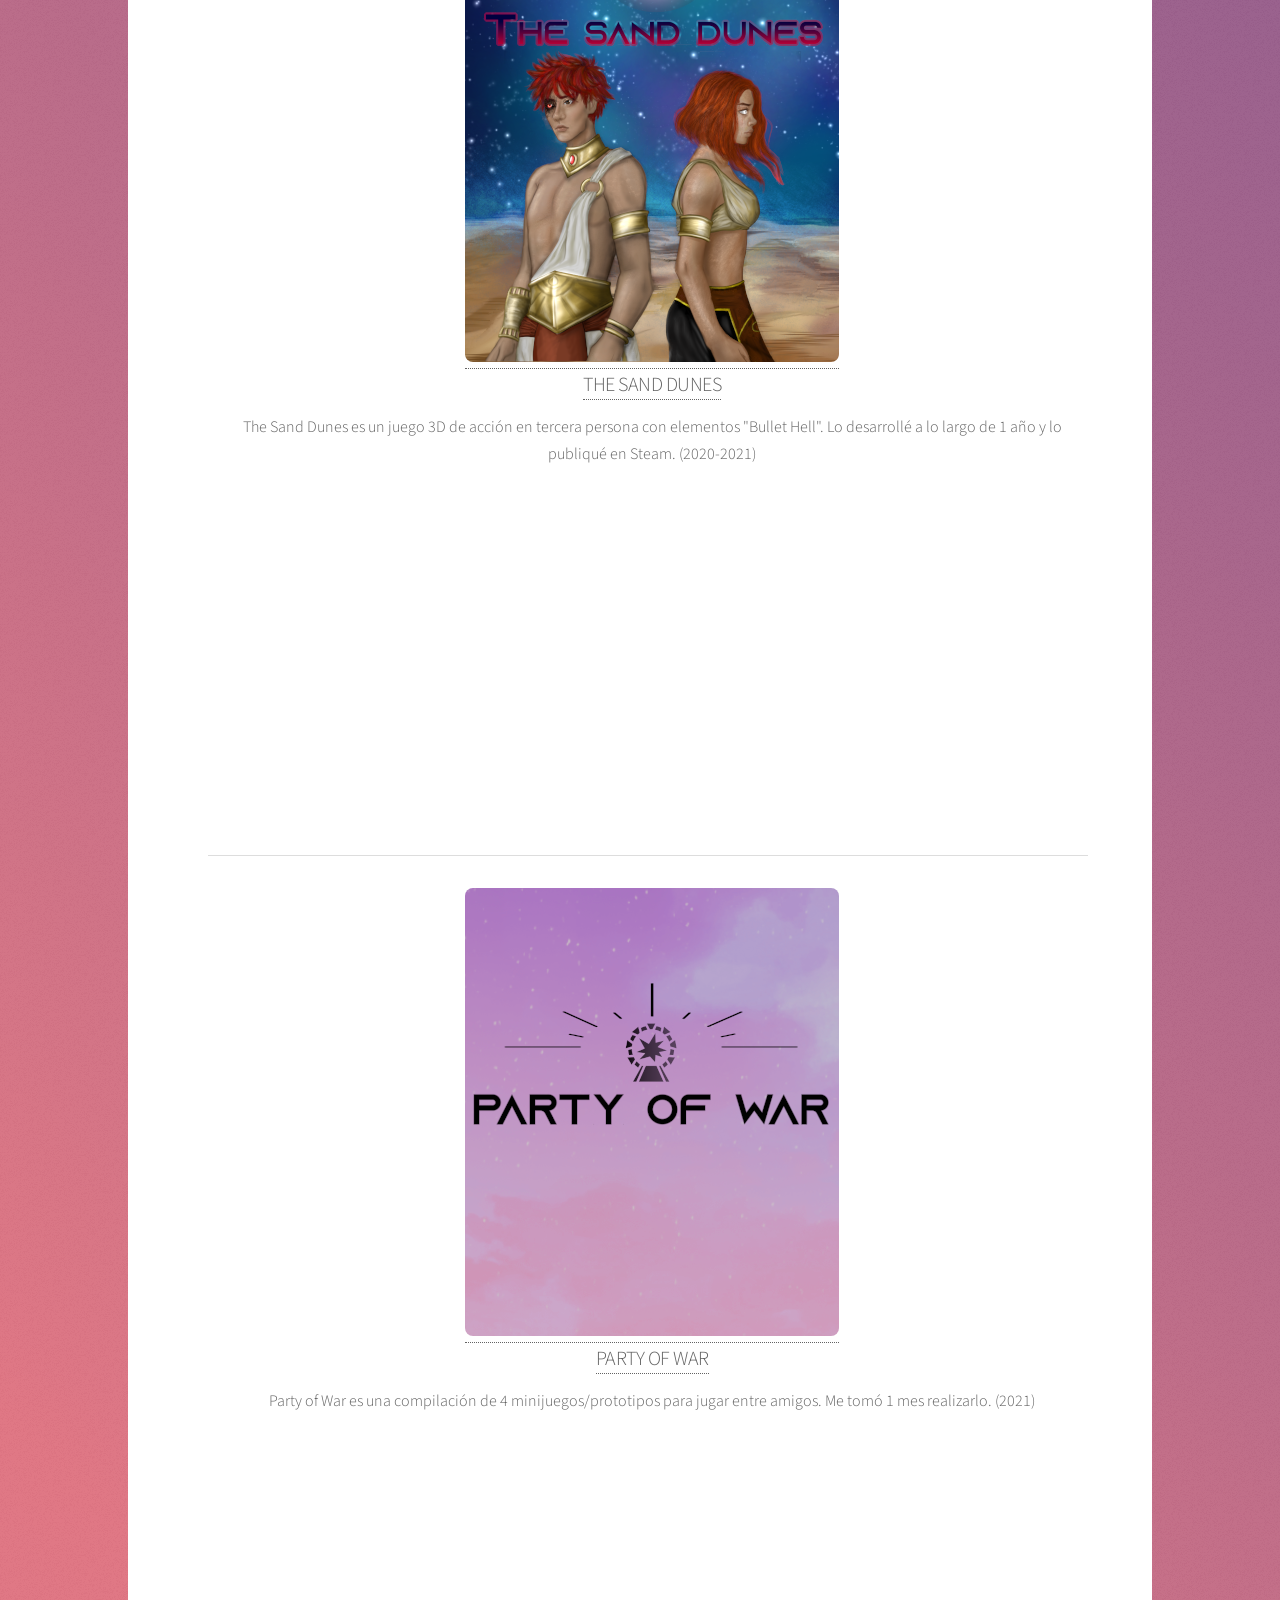
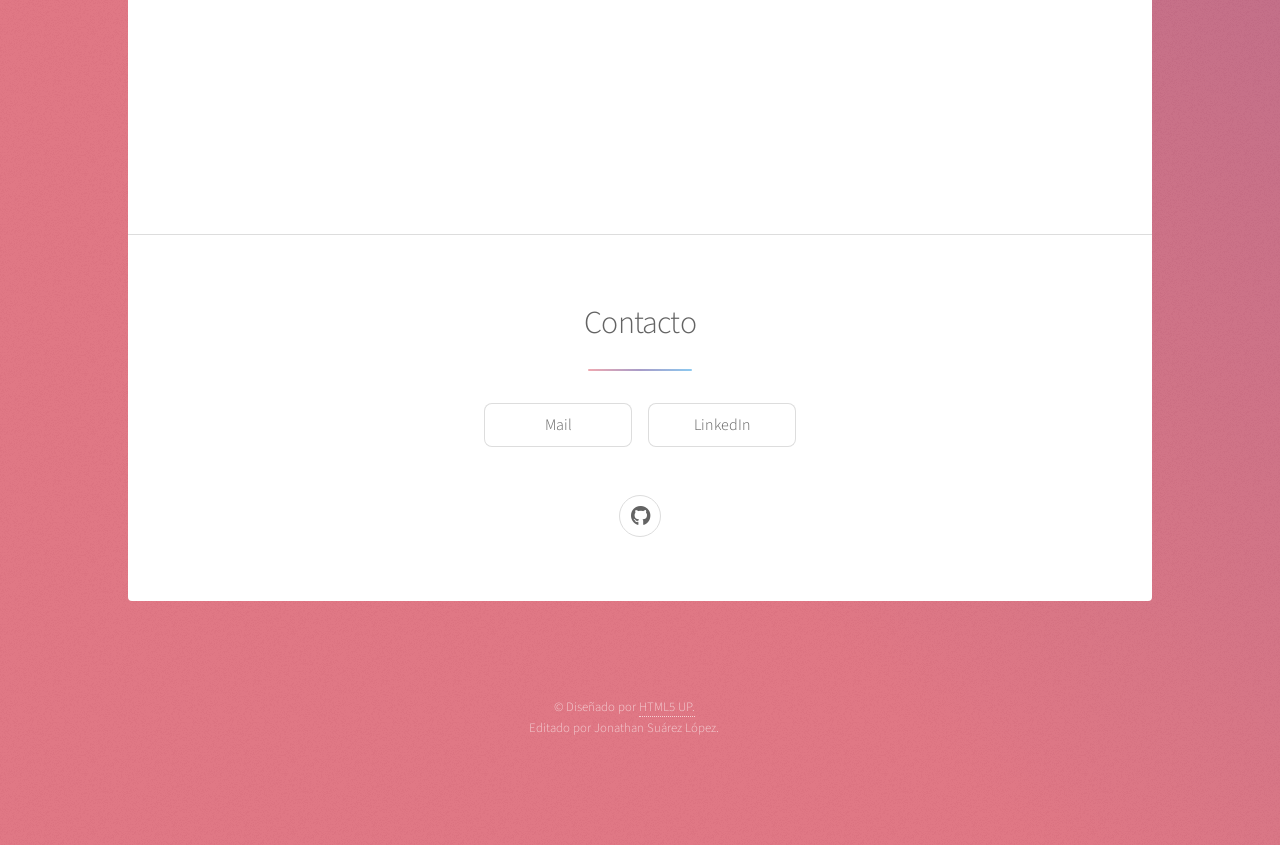
==== commit 54a18e78: "Improved format a bit." ====
--- a/index_es.html
+++ b/index_es.html
@@ -21,8 +21,7 @@
 				<h1>P o r t a f o l i o - Jonathan Suárez López</h1>
 				<p>
 					Programador de Videojuegos | Desarrollador de software <br>jonaynedev@gmail.com
-					<a href="index.html"><h5> - Go to English version - </h5></a>
-					<a href="docs/CV_JonathanSuarezLopez_es.pdf"><h5> - Abrir curriculum vitae - </h5></a>
+					<a href="index.html"><h5> - English version - </h5></a>
 				</p>
 			</header>
 
@@ -32,6 +31,7 @@
 						<li><a href="#intro" class="active">Sobre mi</a></li>
 						<li><a href="#first">Proyectos</a></li>
 						<li><a href="#cta">Contacto</a></li>
+						<li><a href="docs/CV_JonathanSuarezLopez_es.pdf">Curriculum Vitae</a></li>
 					</ul>
 				</nav>
 
